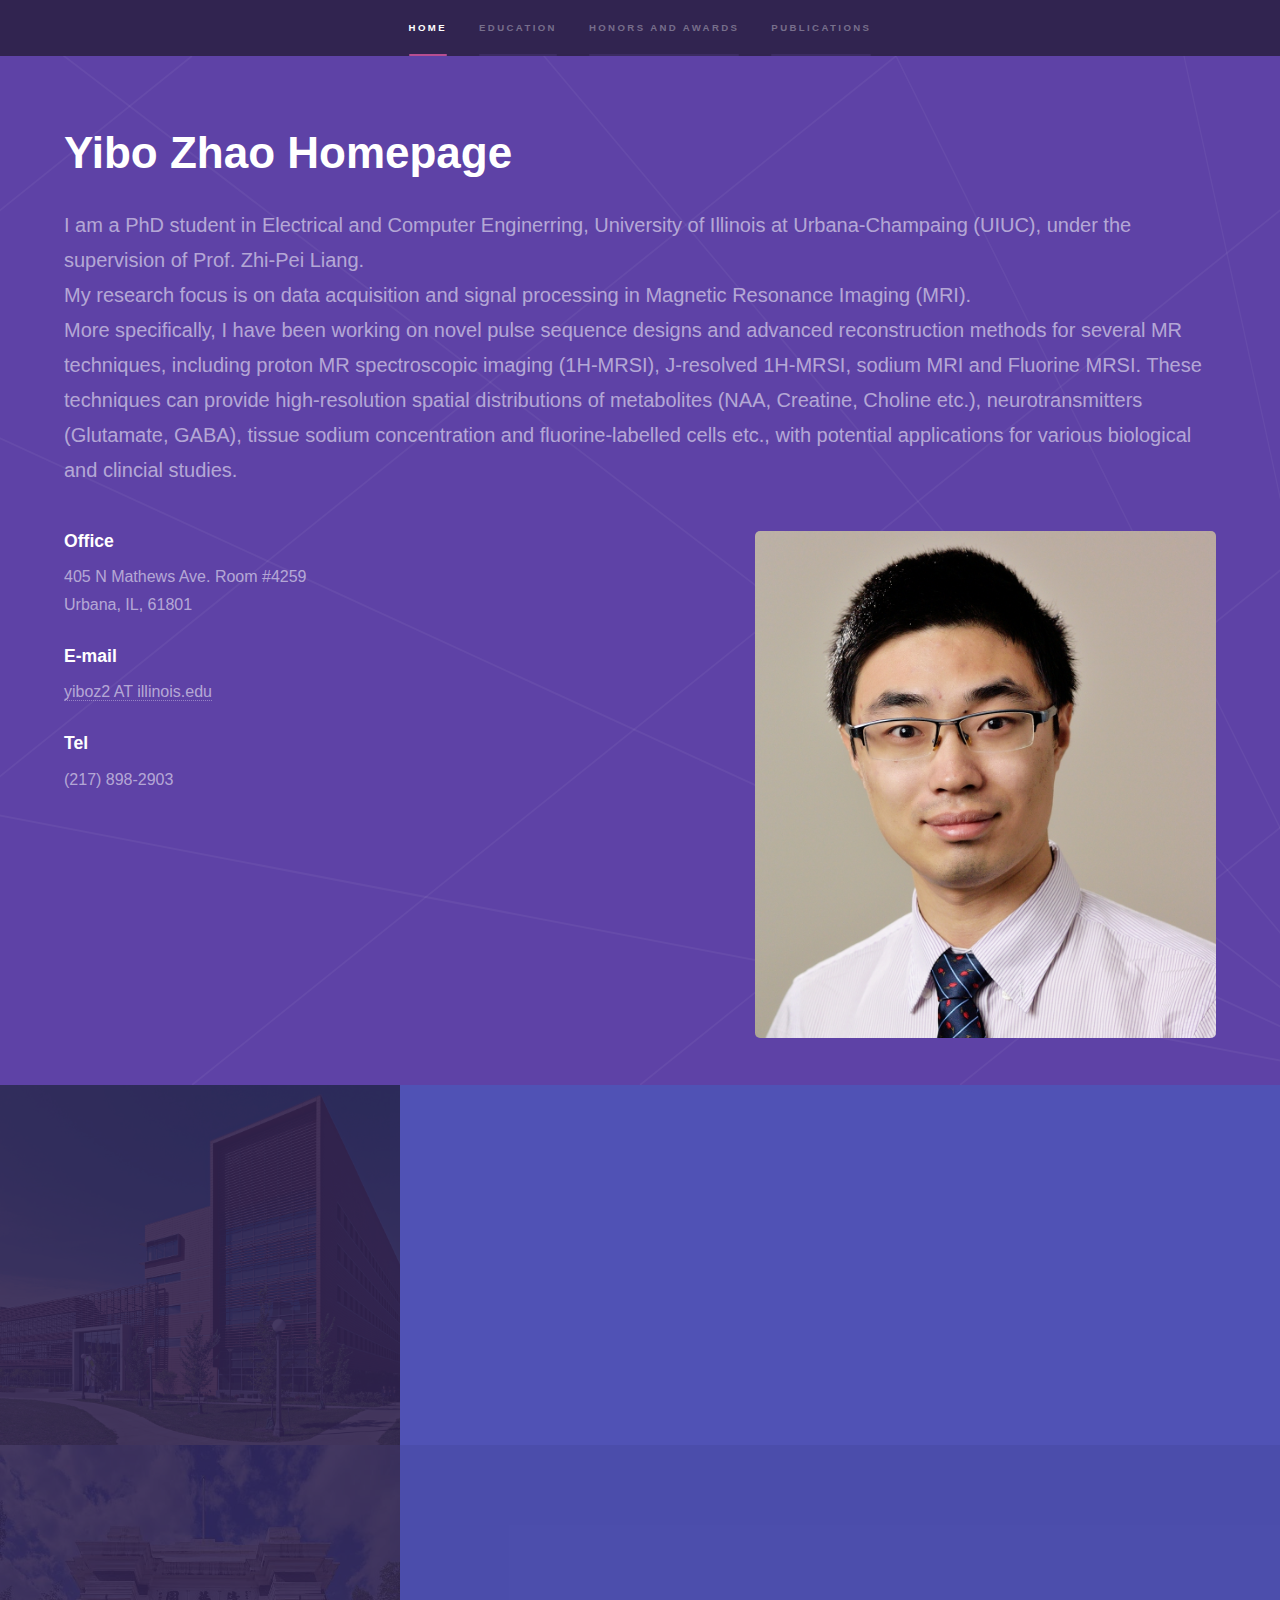
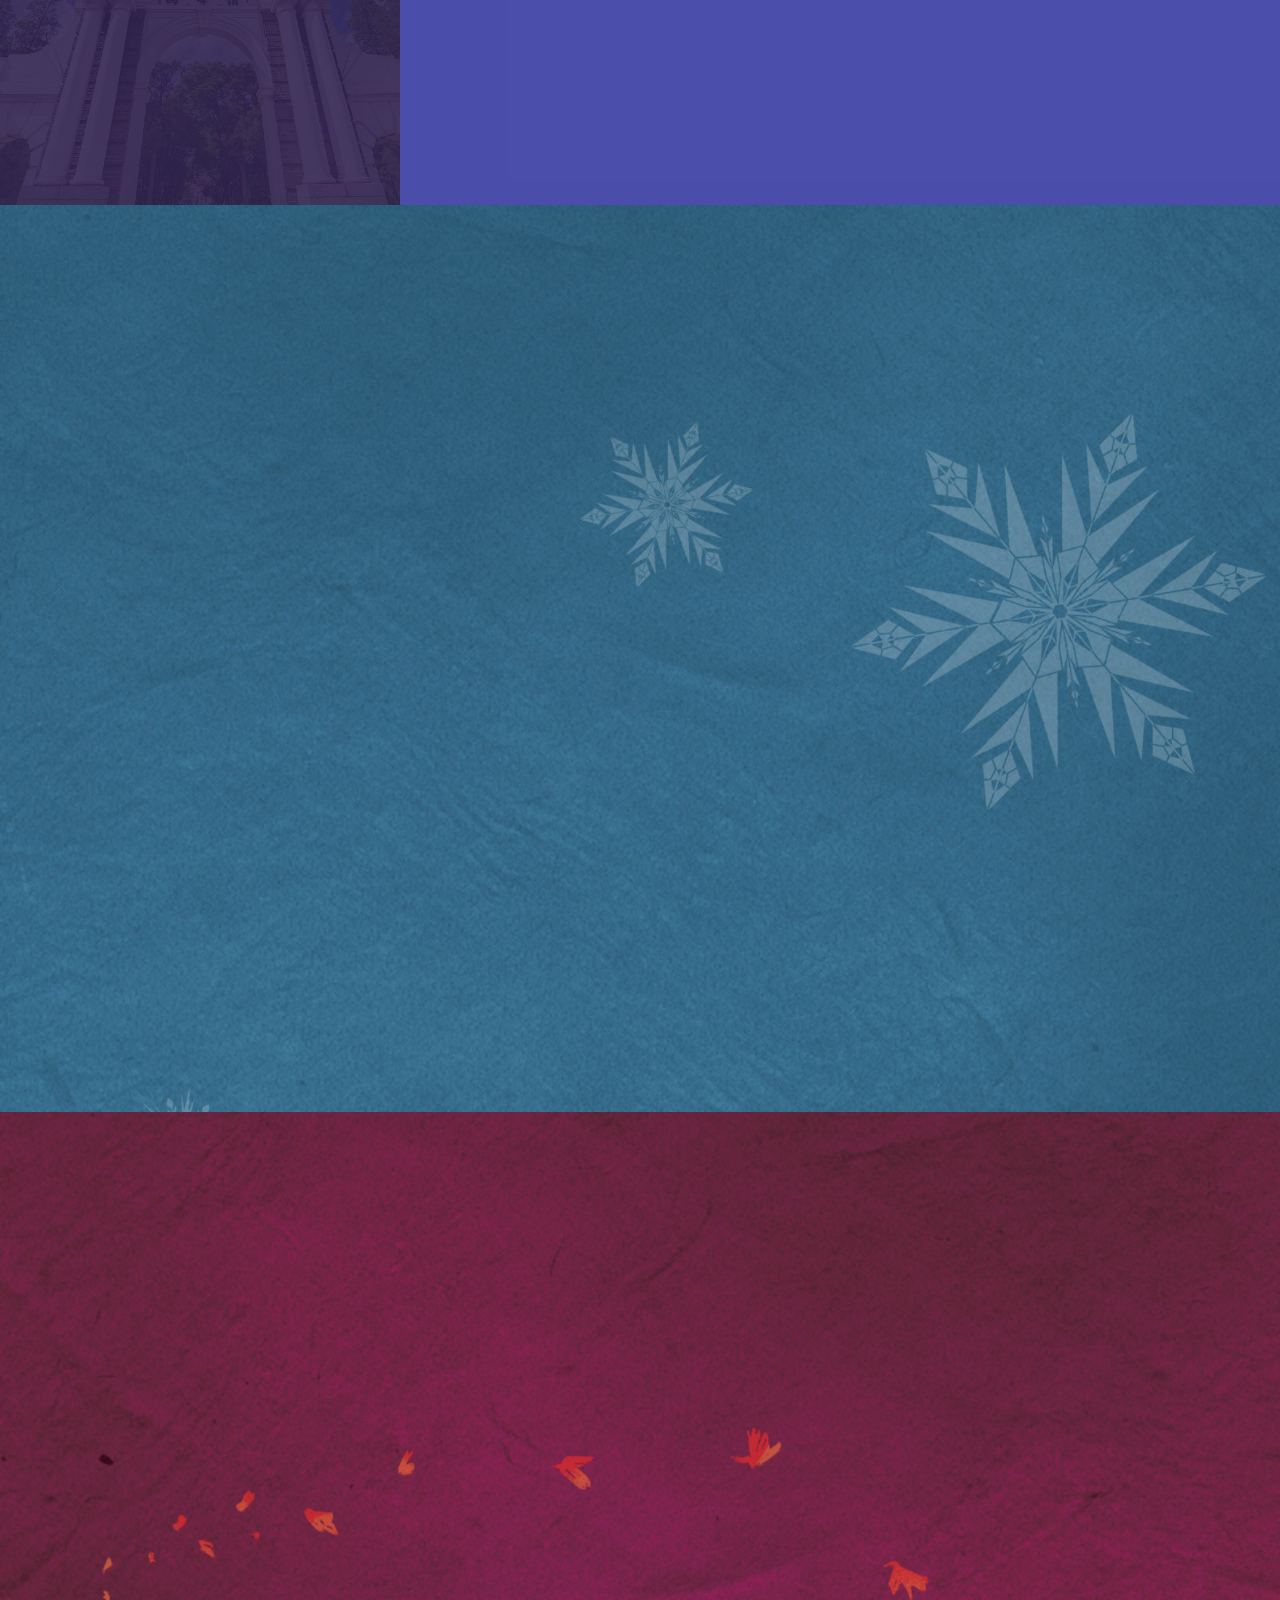
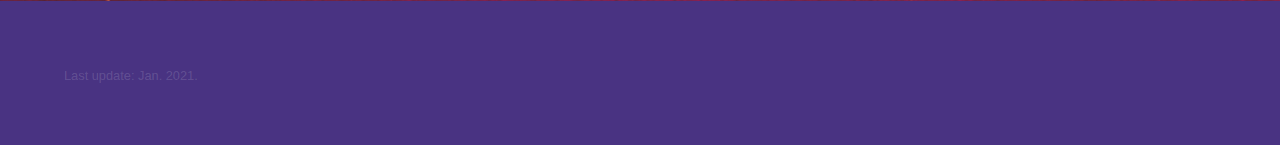
==== index.html @ 2a74f5fc "updates" ====
<!DOCTYPE HTML>
<!--
	Hyperspace by HTML5 UP
	html5up.net | @ajlkn
	Free for personal and commercial use under the CCA 3.0 license (html5up.net/license)
-->
<html>
	<head>
		<title>Yibo Zhao - UIUC</title>
		<meta charset="utf-8" />
		<meta name="viewport" content="width=device-width, initial-scale=1, user-scalable=no" />
		<link rel="stylesheet" href="assets/css/main.css" />
		<noscript><link rel="stylesheet" href="assets/css/noscript.css" /></noscript>
	</head>
	<body class="is-preload">

		<!-- Sidebar -->
			<section id="sidebar">
				<div class="inner">
					<nav>
						<ul>
							<li><a href="#intro">Home</a></li>
							<li><a href="#one">Education</a></li>
							<li><a href="#two">Honors and Awards</a></li>
							<li><a href="#three">Publications</a></li>
						</ul>
					</nav>
				</div>
			</section>

		<!-- Wrapper -->
			<div id="wrapper">

				<!-- Intro -->
					<section id="intro" class="wrapper style1 fullscreen fade-up">
						<div class="inner">
							<!--<span style="margin-top:0cm;" class="image right"><img src="images/UIUC_logo.png" alt="" style="width:200px;"/></span> -->
							<h1>Yibo Zhao Homepage</h1>
							<p>
								I am a PhD student in Electrical and Computer Enginerring, University of Illinois at Urbana-Champaing (UIUC), under the supervision of Prof. Zhi-Pei Liang.<br />
								
								My research focus is on data acquisition and signal processing in Magnetic Resonance Imaging (MRI).<br />
								More specifically, I have been working on novel pulse sequence designs and advanced reconstruction methods for several MR techniques, including proton MR spectroscopic imaging (1H-MRSI), J-resolved 1H-MRSI, sodium MRI and Fluorine MRSI. These techniques can provide high-resolution spatial distributions of metabolites (NAA, Creatine, Choline etc.), neurotransmitters (Glutamate, GABA), tissue sodium concentration and fluorine-labelled cells etc., with potential applications for various biological and clincial studies.<br />
								<span style="margin-top:1cm;" class="image right"><img src="images/YiboZhao1-new.jpg" alt=""/></span>
							</p>

							<ul class="contact">
								<li>
									<h3>Office</h3>
									<span>405 N Mathews Ave. Room #4259<br />
									Urbana, IL, 61801</span>
								</li>
								<li>
									<h3>E-mail</h3>
									<a href="mailto:yiboz2@illinois.edu">yiboz2 AT illinois.edu</a>
								</li>
								<li>
									<h3>Tel</h3>
									<span>(217) 898-2903</span>
								</li>
								<!-- 
								<li>
									<h3>Social</h3>
									<ul class="icons">
										<li><a href="#" class="icon brands fa-weixin"><span class="label">Wechat</span></a></li>
										<li><a href="#" class="icon brands fa-weibo"><span class="label">Weibo</span></a></li>
										<li><a href="#" class="icon brands fa-qq"><span class="label">QQ</span></a></li>
									</ul>
								</li>
								-->
							</ul>
							<!-- 
							<ul class="actions">
								<li><a href="#one" class="button scrolly">Learn more</a></li>
							</ul>
							-->
						</div>
					</section>

				<!-- One -->
					<section id="one" class="wrapper style2 spotlights">
						<section>
							<a href="graduate.html" class="image"><img src="images/UIUC-ECE.jpg" alt="" data-position="center center" /></a>
							<div class="content">
								<div class="inner">
									<h2>Graduate Study</h2>
									<p>Ph.D. Electrical and Computer Engineering, University of Illinois at Urbana-Champaign, 2017 - Present.</p>
									<ul class="actions">
										<li><a href="graduate.html" class="button">Learn more</a></li>
									</ul>
								</div>
							</div>
						</section>
						<section>
							<a href="undergraduate.html" class="image"><img src="images/Tsinghua.jpg" alt="" data-position="top center" /></a>
							<div class="content">
								<div class="inner">
									<h2>Undergraduate Study</h2>
									<p>B.S., Engineering Physics, Tsinghua University, 2013 - 2017.</p>
									<ul class="actions">
										<li><a href="undergraduate.html" class="button">Learn more</a></li>
									</ul>
								</div>
							</div>
						</section>
						<!-- 
						<section>
							<a href="#" class="image"><img src="images/pic03.jpg" alt="" data-position="25% 25%" /></a>
							<div class="content">
								<div class="inner">
									<h2>Place holder</h2>
									<p>Place holder.</p>
									<ul class="actions">
										<li><a href="graduate.html" class="button">Learn more</a></li>
									</ul>
								</div>
							</div>
						</section>
						-->
					</section>

				<!-- Two -->
					<section id="two" class="wrapper style3 fade-up">
						<div class="inner">
							<h2>Honors and Awards</h2>
							<div class="features">
								<section>
									<span class="icon solid major fa-award"></span>
									<h3>Magna Cum Laude Paper Award, International Society for Magnetic Resonance in Medicine, 2020</h3>
									<p>Awarded to International Society for Magnetic Resonance in Medicine trainee members whose abstract scored in the top 15%.</p>
								</section>
								<section>
									<span class="icon solid major fa-award"></span>
									<h3>Outstanding Student Award, Tsinghua University, 2017</h3>
									<p>Awarded to the student in the top 2%.</p>
								</section>
								<section>
									<span class="icon solid major fa-award"></span>
									<h3>China National Scholarship, China, 2015 and 2016</h3>
									<p>Highest level of scholarship set by the government of China.</p>
								</section>
								<section>
									<span class="icon solid major fa-award"></span>
									<h3>Award for Excellence in Science and Technology, Tsinghua University, 2015 and 2016</h3>
									<p>Awarded to students with scientific potential.</p>
								</section>
								<section>
									<span class="icon solid major fa-award"></span>
									<h3>Fellowship of <a href="http://www.tuef.tsinghua.edu.cn/column/sp1">Spark Talents Program</a>, Tsinghua University, 2015</h3>
									<p>Awarded to the top 50 Tsinghua students, dedicated to scientific and technological innovation.</p>
								</section>
								<section>
									<span class="icon solid major fa-award"></span>
									<h3>Nuclear Power Scholarship, Tsinghua University, 2014</h3>
									<p>Highest honor for students in the Department of Engineering Physics.</p>
								</section>
							</div>
							<!-- 
							<ul class="actions">
								<li><a href="graduate.html" class="button">Learn more</a></li>
							</ul>
							-->
						</div>
					</section>

				<!-- Three -->
					<section id="three" class="wrapper style1 fade-up">
						<div class="inner">
							<h2>Publications</h2>
							<ul class="actions">
								<li><a href="journal_papers.html" class="button">Journal Papers</a></li>
							</ul>
							<ul class="actions">
								<li><a href="conference_papers.html" class="button">Conference Papers</a></li>
							</ul>
							<ul style="margin-top:3cm;" class="contact">
								<li>
									<h3>Social</h3>
									<ul class="icons">
										<li><a target="_blank" href="images/wechat_QRcode.jpg" class="icon brands fa-weixin"><span class="label">Wechat</span></a></li>
										<li><a target="_blank" href="images/weibo_QRcode.jpg" class="icon brands fa-weibo"><span class="label">Weibo</span></a></li>
										<li><a target="_blank" href="images/qq_QRcode.jpg" class="icon brands fa-qq"><span class="label">QQ</span></a></li>
									</ul>
								</li>
							</ul>
						</div>
					</section>


		<!-- Footer -->
			<footer id="footer" class="wrapper style1-alt">
				<div class="inner">
					<ul class="menu">
						<li>Last update: Jan. 2021.</li>
					</ul>
				</div>
			</footer>

		<!-- Scripts -->
			<script src="assets/js/jquery.min.js"></script>
			<script src="assets/js/jquery.scrollex.min.js"></script>
			<script src="assets/js/jquery.scrolly.min.js"></script>
			<script src="assets/js/browser.min.js"></script>
			<script src="assets/js/breakpoints.min.js"></script>
			<script src="assets/js/util.js"></script>
			<script src="assets/js/main.js"></script>

	</body>
</html>
---- assets/css/main.css ----
@import url(fontawesome-all.min.css);

/*
	Hyperspace by HTML5 UP
	html5up.net | @ajlkn
	Free for personal and commercial use under the CCA 3.0 license (html5up.net/license)
*/

html, body, div, span, applet, object,
iframe, h1, h2, h3, h4, h5, h6, p, blockquote,
pre, a, abbr, acronym, address, big, cite,
code, del, dfn, em, img, ins, kbd, q, s, samp,
small, strike, strong, sub, sup, tt, var, b,
u, i, center, dl, dt, dd, ol, ul, li, fieldset,
form, label, legend, table, caption, tbody,
tfoot, thead, tr, th, td, article, aside,
canvas, details, embed, figure, figcaption,
footer, header, hgroup, menu, nav, output, ruby,
section, summary, time, mark, audio, video {
	margin: 0;
	padding: 0;
	border: 0;
	font-size: 100%;
	font: inherit;
	vertical-align: baseline;}

article, aside, details, figcaption, figure,
footer, header, hgroup, menu, nav, section {
	display: block;}

body {
	line-height: 1;
}

ol, ul {
	list-style: none;
}

blockquote, q {
	quotes: none;
}

	blockquote:before, blockquote:after, q:before, q:after {
		content: '';
		content: none;
	}

table {
	border-collapse: collapse;
	border-spacing: 0;
}

body {
	-webkit-text-size-adjust: none;
}

mark {
	background-color: transparent;
	color: inherit;
}

input::-moz-focus-inner {
	border: 0;
	padding: 0;
}

input, select, textarea {
	-moz-appearance: none;
	-webkit-appearance: none;
	-ms-appearance: none;
	appearance: none;
}

/* Basic */

	@-ms-viewport {
		width: device-width;
	}

	body {
		-ms-overflow-style: scrollbar;
	}

	@media screen and (max-width: 480px) {

		html, body {
			min-width: 320px;
		}

	}

	html {
		box-sizing: border-box;
	}

	*, *:before, *:after {
		box-sizing: inherit;
	}

	body {
		background: #312450;
	}

		body.is-preload *, body.is-preload *:before, body.is-preload *:after {
			-moz-animation: none !important;
			-webkit-animation: none !important;
			-ms-animation: none !important;
			animation: none !important;
			-moz-transition: none !important;
			-webkit-transition: none !important;
			-ms-transition: none !important;
			transition: none !important;
		}

/* Type */

	body, input, select, textarea {
		color: rgba(255, 255, 255, 0.55);
		font-family: Arial, Helvetica, sans-serif;
		font-size: 16.5pt;
		font-weight: normal;
		line-height: 1.75;
	}

		@media screen and (max-width: 1680px) {

			body, input, select, textarea {
				font-size: 13pt;
			}

		}

		@media screen and (max-width: 1280px) {

			body, input, select, textarea {
				font-size: 12pt;
			}

		}

		@media screen and (max-width: 360px) {

			body, input, select, textarea {
				font-size: 11pt;
			}

		}

	a {
		-moz-transition: color 0.2s ease, border-bottom-color 0.2s ease;
		-webkit-transition: color 0.2s ease, border-bottom-color 0.2s ease;
		-ms-transition: color 0.2s ease, border-bottom-color 0.2s ease;
		transition: color 0.2s ease, border-bottom-color 0.2s ease;
		border-bottom: dotted 1px rgba(255, 255, 255, 0.35);
		color: inherit;
		text-decoration: none;
	}

		a:hover {
			border-bottom-color: transparent;
			color: #ffffff;
		}

	strong, b {
		color: #ffffff;
		font-weight: bold;
	}

	em, i {
		font-style: italic;
	}

	p {
		margin: 0 0 2em 0;
	}

	h1, h2, h3, h4, h5, h6 {
		color: #ffffff;
		font-weight: bold;
		line-height: 1.5;
		margin: 0 0 0.5em 0;
	}

		h1 a, h2 a, h3 a, h4 a, h5 a, h6 a {
			color: inherit;
			text-decoration: none;
		}

	h1 {
		font-size: 2.75em;
	}

		h1.major {
			margin: 0 0 1.3em 0;
			position: relative;
			padding-bottom: 0.35em;
		}

			h1.major:after {
				background-image: -moz-linear-gradient(to right, #5e42a6, #b74e91);
				background-image: -webkit-linear-gradient(to right, #5e42a6, #b74e91);
				background-image: -ms-linear-gradient(to right, #5e42a6, #b74e91);
				background-image: linear-gradient(to right, #5e42a6, #b74e91);
				-moz-transition: max-width 0.2s ease;
				-webkit-transition: max-width 0.2s ease;
				-ms-transition: max-width 0.2s ease;
				transition: max-width 0.2s ease;
				border-radius: 0.2em;
				bottom: 0;
				content: '';
				height: 0.05em;
				position: absolute;
				right: 0;
				width: 100%;
			}

	h2 {
		font-size: 1.75em;
	}

	h3 {
		font-size: 1.1em;
	}

	h4 {
		font-size: 1em;
	}

	h5 {
		font-size: 0.8em;
	}

	h6 {
		font-size: 0.6em;
	}

	@media screen and (max-width: 736px) {

		h1 {
			font-size: 2em;
		}

		h2 {
			font-size: 1.25em;
		}

		h3 {
			font-size: 1em;
		}

		h4 {
			font-size: 0.8em;
		}

		h5 {
			font-size: 0.6em;
		}

		h6 {
			font-size: 0.6em;
		}

	}

	sub {
		font-size: 0.8em;
		position: relative;
		top: 0.5em;
	}

	sup {
		font-size: 0.8em;
		position: relative;
		top: -0.5em;
	}

	blockquote {
		border-left: solid 4px rgba(255, 255, 255, 0.15);
		font-style: italic;
		margin: 0 0 2em 0;
		padding: 0.5em 0 0.5em 2em;
	}

	code {
		background: rgba(255, 255, 255, 0.05);
		border-radius: 0.25em;
		border: solid 1px rgba(255, 255, 255, 0.15);
		font-family: "Courier New", monospace;
		font-size: 0.9em;
		margin: 0 0.25em;
		padding: 0.25em 0.65em;
	}

	pre {
		-webkit-overflow-scrolling: touch;
		font-family: "Courier New", monospace;
		font-size: 0.9em;
		margin: 0 0 2em 0;
	}

		pre code {
			display: block;
			line-height: 1.75em;
			padding: 1em 1.5em;
			overflow-x: auto;
		}

	hr {
		border: 0;
		border-bottom: solid 1px rgba(255, 255, 255, 0.15);
		margin: 2em 0;
	}

		hr.major {
			margin: 3em 0;
		}

	.align-left {
		text-align: left;
	}

	.align-center {
		text-align: center;
	}

	.align-right {
		text-align: right;
	}

/* Row */

	.row {
		display: flex;
		flex-wrap: wrap;
		box-sizing: border-box;
		align-items: stretch;
	}

		.row > * {
			box-sizing: border-box;
		}

		.row.gtr-uniform > * > :last-child {
			margin-bottom: 0;
		}

		.row.aln-left {
			justify-content: flex-start;
		}

		.row.aln-center {
			justify-content: center;
		}

		.row.aln-right {
			justify-content: flex-end;
		}

		.row.aln-top {
			align-items: flex-start;
		}

		.row.aln-middle {
			align-items: center;
		}

		.row.aln-bottom {
			align-items: flex-end;
		}

		.row > .imp {
			order: -1;
		}

		.row > .col-1 {
			width: 8.33333%;
		}

		.row > .off-1 {
			margin-left: 8.33333%;
		}

		.row > .col-2 {
			width: 16.66667%;
		}

		.row > .off-2 {
			margin-left: 16.66667%;
		}

		.row > .col-3 {
			width: 25%;
		}

		.row > .off-3 {
			margin-left: 25%;
		}

		.row > .col-4 {
			width: 33.33333%;
		}

		.row > .off-4 {
			margin-left: 33.33333%;
		}

		.row > .col-5 {
			width: 41.66667%;
		}

		.row > .off-5 {
			margin-left: 41.66667%;
		}

		.row > .col-6 {
			width: 50%;
		}

		.row > .off-6 {
			margin-left: 50%;
		}

		.row > .col-7 {
			width: 58.33333%;
		}

		.row > .off-7 {
			margin-left: 58.33333%;
		}

		.row > .col-8 {
			width: 66.66667%;
		}

		.row > .off-8 {
			margin-left: 66.66667%;
		}

		.row > .col-9 {
			width: 75%;
		}

		.row > .off-9 {
			margin-left: 75%;
		}

		.row > .col-10 {
			width: 83.33333%;
		}

		.row > .off-10 {
			margin-left: 83.33333%;
		}

		.row > .col-11 {
			width: 91.66667%;
		}

		.row > .off-11 {
			margin-left: 91.66667%;
		}

		.row > .col-12 {
			width: 100%;
		}

		.row > .off-12 {
			margin-left: 100%;
		}

		.row.gtr-0 {
			margin-top: 0;
			margin-left: 0em;
		}

			.row.gtr-0 > * {
				padding: 0 0 0 0em;
			}

			.row.gtr-0.gtr-uniform {
				margin-top: 0em;
			}

				.row.gtr-0.gtr-uniform > * {
					padding-top: 0em;
				}

		.row.gtr-25 {
			margin-top: 0;
			margin-left: -0.375em;
		}

			.row.gtr-25 > * {
				padding: 0 0 0 0.375em;
			}

			.row.gtr-25.gtr-uniform {
				margin-top: -0.375em;
			}

				.row.gtr-25.gtr-uniform > * {
					padding-top: 0.375em;
				}

		.row.gtr-50 {
			margin-top: 0;
			margin-left: -0.75em;
		}

			.row.gtr-50 > * {
				padding: 0 0 0 0.75em;
			}

			.row.gtr-50.gtr-uniform {
				margin-top: -0.75em;
			}

				.row.gtr-50.gtr-uniform > * {
					padding-top: 0.75em;
				}

		.row {
			margin-top: 0;
			margin-left: -1.5em;
		}

			.row > * {
				padding: 0 0 0 1.5em;
			}

			.row.gtr-uniform {
				margin-top: -1.5em;
			}

				.row.gtr-uniform > * {
					padding-top: 1.5em;
				}

		.row.gtr-150 {
			margin-top: 0;
			margin-left: -2.25em;
		}

			.row.gtr-150 > * {
				padding: 0 0 0 2.25em;
			}

			.row.gtr-150.gtr-uniform {
				margin-top: -2.25em;
			}

				.row.gtr-150.gtr-uniform > * {
					padding-top: 2.25em;
				}

		.row.gtr-200 {
			margin-top: 0;
			margin-left: -3em;
		}

			.row.gtr-200 > * {
				padding: 0 0 0 3em;
			}

			.row.gtr-200.gtr-uniform {
				margin-top: -3em;
			}

				.row.gtr-200.gtr-uniform > * {
					padding-top: 3em;
				}

		@media screen and (max-width: 1680px) {

			.row {
				display: flex;
				flex-wrap: wrap;
				box-sizing: border-box;
				align-items: stretch;
			}

				.row > * {
					box-sizing: border-box;
				}

				.row.gtr-uniform > * > :last-child {
					margin-bottom: 0;
				}

				.row.aln-left {
					justify-content: flex-start;
				}

				.row.aln-center {
					justify-content: center;
				}

				.row.aln-right {
					justify-content: flex-end;
				}

				.row.aln-top {
					align-items: flex-start;
				}

				.row.aln-middle {
					align-items: center;
				}

				.row.aln-bottom {
					align-items: flex-end;
				}

				.row > .imp-xlarge {
					order: -1;
				}

				.row > .col-1-xlarge {
					width: 8.33333%;
				}

				.row > .off-1-xlarge {
					margin-left: 8.33333%;
				}

				.row > .col-2-xlarge {
					width: 16.66667%;
				}

				.row > .off-2-xlarge {
					margin-left: 16.66667%;
				}

				.row > .col-3-xlarge {
					width: 25%;
				}

				.row > .off-3-xlarge {
					margin-left: 25%;
				}

				.row > .col-4-xlarge {
					width: 33.33333%;
				}

				.row > .off-4-xlarge {
					margin-left: 33.33333%;
				}

				.row > .col-5-xlarge {
					width: 41.66667%;
				}

				.row > .off-5-xlarge {
					margin-left: 41.66667%;
				}

				.row > .col-6-xlarge {
					width: 50%;
				}

				.row > .off-6-xlarge {
					margin-left: 50%;
				}

				.row > .col-7-xlarge {
					width: 58.33333%;
				}

				.row > .off-7-xlarge {
					margin-left: 58.33333%;
				}

				.row > .col-8-xlarge {
					width: 66.66667%;
				}

				.row > .off-8-xlarge {
					margin-left: 66.66667%;
				}

				.row > .col-9-xlarge {
					width: 75%;
				}

				.row > .off-9-xlarge {
					margin-left: 75%;
				}

				.row > .col-10-xlarge {
					width: 83.33333%;
				}

				.row > .off-10-xlarge {
					margin-left: 83.33333%;
				}

				.row > .col-11-xlarge {
					width: 91.66667%;
				}

				.row > .off-11-xlarge {
					margin-left: 91.66667%;
				}

				.row > .col-12-xlarge {
					width: 100%;
				}

				.row > .off-12-xlarge {
					margin-left: 100%;
				}

				.row.gtr-0 {
					margin-top: 0;
					margin-left: 0em;
				}

					.row.gtr-0 > * {
						padding: 0 0 0 0em;
					}

					.row.gtr-0.gtr-uniform {
						margin-top: 0em;
					}

						.row.gtr-0.gtr-uniform > * {
							padding-top: 0em;
						}

				.row.gtr-25 {
					margin-top: 0;
					margin-left: -0.375em;
				}

					.row.gtr-25 > * {
						padding: 0 0 0 0.375em;
					}

					.row.gtr-25.gtr-uniform {
						margin-top: -0.375em;
					}

						.row.gtr-25.gtr-uniform > * {
							padding-top: 0.375em;
						}

				.row.gtr-50 {
					margin-top: 0;
					margin-left: -0.75em;
				}

					.row.gtr-50 > * {
						padding: 0 0 0 0.75em;
					}

					.row.gtr-50.gtr-uniform {
						margin-top: -0.75em;
					}

						.row.gtr-50.gtr-uniform > * {
							padding-top: 0.75em;
						}

				.row {
					margin-top: 0;
					margin-left: -1.5em;
				}

					.row > * {
						padding: 0 0 0 1.5em;
					}

					.row.gtr-uniform {
						margin-top: -1.5em;
					}

						.row.gtr-uniform > * {
							padding-top: 1.5em;
						}

				.row.gtr-150 {
					margin-top: 0;
					margin-left: -2.25em;
				}

					.row.gtr-150 > * {
						padding: 0 0 0 2.25em;
					}

					.row.gtr-150.gtr-uniform {
						margin-top: -2.25em;
					}

						.row.gtr-150.gtr-uniform > * {
							padding-top: 2.25em;
						}

				.row.gtr-200 {
					margin-top: 0;
					margin-left: -3em;
				}

					.row.gtr-200 > * {
						padding: 0 0 0 3em;
					}

					.row.gtr-200.gtr-uniform {
						margin-top: -3em;
					}

						.row.gtr-200.gtr-uniform > * {
							padding-top: 3em;
						}

		}

		@media screen and (max-width: 1280px) {

			.row {
				display: flex;
				flex-wrap: wrap;
				box-sizing: border-box;
				align-items: stretch;
			}

				.row > * {
					box-sizing: border-box;
				}

				.row.gtr-uniform > * > :last-child {
					margin-bottom: 0;
				}

				.row.aln-left {
					justify-content: flex-start;
				}

				.row.aln-center {
					justify-content: center;
				}

				.row.aln-right {
					justify-content: flex-end;
				}

				.row.aln-top {
					align-items: flex-start;
				}

				.row.aln-middle {
					align-items: center;
				}

				.row.aln-bottom {
					align-items: flex-end;
				}

				.row > .imp-large {
					order: -1;
				}

				.row > .col-1-large {
					width: 8.33333%;
				}

				.row > .off-1-large {
					margin-left: 8.33333%;
				}

				.row > .col-2-large {
					width: 16.66667%;
				}

				.row > .off-2-large {
					margin-left: 16.66667%;
				}

				.row > .col-3-large {
					width: 25%;
				}

				.row > .off-3-large {
					margin-left: 25%;
				}

				.row > .col-4-large {
					width: 33.33333%;
				}

				.row > .off-4-large {
					margin-left: 33.33333%;
				}

				.row > .col-5-large {
					width: 41.66667%;
				}

				.row > .off-5-large {
					margin-left: 41.66667%;
				}

				.row > .col-6-large {
					width: 50%;
				}

				.row > .off-6-large {
					margin-left: 50%;
				}

				.row > .col-7-large {
					width: 58.33333%;
				}

				.row > .off-7-large {
					margin-left: 58.33333%;
				}

				.row > .col-8-large {
					width: 66.66667%;
				}

				.row > .off-8-large {
					margin-left: 66.66667%;
				}

				.row > .col-9-large {
					width: 75%;
				}

				.row > .off-9-large {
					margin-left: 75%;
				}

				.row > .col-10-large {
					width: 83.33333%;
				}

				.row > .off-10-large {
					margin-left: 83.33333%;
				}

				.row > .col-11-large {
					width: 91.66667%;
				}

				.row > .off-11-large {
					margin-left: 91.66667%;
				}

				.row > .col-12-large {
					width: 100%;
				}

				.row > .off-12-large {
					margin-left: 100%;
				}

				.row.gtr-0 {
					margin-top: 0;
					margin-left: 0em;
				}

					.row.gtr-0 > * {
						padding: 0 0 0 0em;
					}

					.row.gtr-0.gtr-uniform {
						margin-top: 0em;
					}

						.row.gtr-0.gtr-uniform > * {
							padding-top: 0em;
						}

				.row.gtr-25 {
					margin-top: 0;
					margin-left: -0.375em;
				}

					.row.gtr-25 > * {
						padding: 0 0 0 0.375em;
					}

					.row.gtr-25.gtr-uniform {
						margin-top: -0.375em;
					}

						.row.gtr-25.gtr-uniform > * {
							padding-top: 0.375em;
						}

				.row.gtr-50 {
					margin-top: 0;
					margin-left: -0.75em;
				}

					.row.gtr-50 > * {
						padding: 0 0 0 0.75em;
					}

					.row.gtr-50.gtr-uniform {
						margin-top: -0.75em;
					}

						.row.gtr-50.gtr-uniform > * {
							padding-top: 0.75em;
						}

				.row {
					margin-top: 0;
					margin-left: -1.5em;
				}

					.row > * {
						padding: 0 0 0 1.5em;
					}

					.row.gtr-uniform {
						margin-top: -1.5em;
					}

						.row.gtr-uniform > * {
							padding-top: 1.5em;
						}

				.row.gtr-150 {
					margin-top: 0;
					margin-left: -2.25em;
				}

					.row.gtr-150 > * {
						padding: 0 0 0 2.25em;
					}

					.row.gtr-150.gtr-uniform {
						margin-top: -2.25em;
					}

						.row.gtr-150.gtr-uniform > * {
							padding-top: 2.25em;
						}

				.row.gtr-200 {
					margin-top: 0;
					margin-left: -3em;
				}

					.row.gtr-200 > * {
						padding: 0 0 0 3em;
					}

					.row.gtr-200.gtr-uniform {
						margin-top: -3em;
					}

						.row.gtr-200.gtr-uniform > * {
							padding-top: 3em;
						}

		}

		@media screen and (max-width: 980px) {

			.row {
				display: flex;
				flex-wrap: wrap;
				box-sizing: border-box;
				align-items: stretch;
			}

				.row > * {
					box-sizing: border-box;
				}

				.row.gtr-uniform > * > :last-child {
					margin-bottom: 0;
				}

				.row.aln-left {
					justify-content: flex-start;
				}

				.row.aln-center {
					justify-content: center;
				}

				.row.aln-right {
					justify-content: flex-end;
				}

				.row.aln-top {
					align-items: flex-start;
				}

				.row.aln-middle {
					align-items: center;
				}

				.row.aln-bottom {
					align-items: flex-end;
				}

				.row > .imp-medium {
					order: -1;
				}

				.row > .col-1-medium {
					width: 8.33333%;
				}

				.row > .off-1-medium {
					margin-left: 8.33333%;
				}

				.row > .col-2-medium {
					width: 16.66667%;
				}

				.row > .off-2-medium {
					margin-left: 16.66667%;
				}

				.row > .col-3-medium {
					width: 25%;
				}

				.row > .off-3-medium {
					margin-left: 25%;
				}

				.row > .col-4-medium {
					width: 33.33333%;
				}

				.row > .off-4-medium {
					margin-left: 33.33333%;
				}

				.row > .col-5-medium {
					width: 41.66667%;
				}

				.row > .off-5-medium {
					margin-left: 41.66667%;
				}

				.row > .col-6-medium {
					width: 50%;
				}

				.row > .off-6-medium {
					margin-left: 50%;
				}

				.row > .col-7-medium {
					width: 58.33333%;
				}

				.row > .off-7-medium {
					margin-left: 58.33333%;
				}

				.row > .col-8-medium {
					width: 66.66667%;
				}

				.row > .off-8-medium {
					margin-left: 66.66667%;
				}

				.row > .col-9-medium {
					width: 75%;
				}

				.row > .off-9-medium {
					margin-left: 75%;
				}

				.row > .col-10-medium {
					width: 83.33333%;
				}

				.row > .off-10-medium {
					margin-left: 83.33333%;
				}

				.row > .col-11-medium {
					width: 91.66667%;
				}

				.row > .off-11-medium {
					margin-left: 91.66667%;
				}

				.row > .col-12-medium {
					width: 100%;
				}

				.row > .off-12-medium {
					margin-left: 100%;
				}

				.row.gtr-0 {
					margin-top: 0;
					margin-left: 0em;
				}

					.row.gtr-0 > * {
						padding: 0 0 0 0em;
					}

					.row.gtr-0.gtr-uniform {
						margin-top: 0em;
					}

						.row.gtr-0.gtr-uniform > * {
							padding-top: 0em;
						}

				.row.gtr-25 {
					margin-top: 0;
					margin-left: -0.375em;
				}

					.row.gtr-25 > * {
						padding: 0 0 0 0.375em;
					}

					.row.gtr-25.gtr-uniform {
						margin-top: -0.375em;
					}

						.row.gtr-25.gtr-uniform > * {
							padding-top: 0.375em;
						}

				.row.gtr-50 {
					margin-top: 0;
					margin-left: -0.75em;
				}

					.row.gtr-50 > * {
						padding: 0 0 0 0.75em;
					}

					.row.gtr-50.gtr-uniform {
						margin-top: -0.75em;
					}

						.row.gtr-50.gtr-uniform > * {
							padding-top: 0.75em;
						}

				.row {
					margin-top: 0;
					margin-left: -1.5em;
				}

					.row > * {
						padding: 0 0 0 1.5em;
					}

					.row.gtr-uniform {
						margin-top: -1.5em;
					}

						.row.gtr-uniform > * {
							padding-top: 1.5em;
						}

				.row.gtr-150 {
					margin-top: 0;
					margin-left: -2.25em;
				}

					.row.gtr-150 > * {
						padding: 0 0 0 2.25em;
					}

					.row.gtr-150.gtr-uniform {
						margin-top: -2.25em;
					}

						.row.gtr-150.gtr-uniform > * {
							padding-top: 2.25em;
						}

				.row.gtr-200 {
					margin-top: 0;
					margin-left: -3em;
				}

					.row.gtr-200 > * {
						padding: 0 0 0 3em;
					}

					.row.gtr-200.gtr-uniform {
						margin-top: -3em;
					}

						.row.gtr-200.gtr-uniform > * {
							padding-top: 3em;
						}

		}

		@media screen and (max-width: 736px) {

			.row {
				display: flex;
				flex-wrap: wrap;
				box-sizing: border-box;
				align-items: stretch;
			}

				.row > * {
					box-sizing: border-box;
				}

				.row.gtr-uniform > * > :last-child {
					margin-bottom: 0;
				}

				.row.aln-left {
					justify-content: flex-start;
				}

				.row.aln-center {
					justify-content: center;
				}

				.row.aln-right {
					justify-content: flex-end;
				}

				.row.aln-top {
					align-items: flex-start;
				}

				.row.aln-middle {
					align-items: center;
				}

				.row.aln-bottom {
					align-items: flex-end;
				}

				.row > .imp-small {
					order: -1;
				}

				.row > .col-1-small {
					width: 8.33333%;
				}

				.row > .off-1-small {
					margin-left: 8.33333%;
				}

				.row > .col-2-small {
					width: 16.66667%;
				}

				.row > .off-2-small {
					margin-left: 16.66667%;
				}

				.row > .col-3-small {
					width: 25%;
				}

				.row > .off-3-small {
					margin-left: 25%;
				}

				.row > .col-4-small {
					width: 33.33333%;
				}

				.row > .off-4-small {
					margin-left: 33.33333%;
				}

				.row > .col-5-small {
					width: 41.66667%;
				}

				.row > .off-5-small {
					margin-left: 41.66667%;
				}

				.row > .col-6-small {
					width: 50%;
				}

				.row > .off-6-small {
					margin-left: 50%;
				}

				.row > .col-7-small {
					width: 58.33333%;
				}

				.row > .off-7-small {
					margin-left: 58.33333%;
				}

				.row > .col-8-small {
					width: 66.66667%;
				}

				.row > .off-8-small {
					margin-left: 66.66667%;
				}

				.row > .col-9-small {
					width: 75%;
				}

				.row > .off-9-small {
					margin-left: 75%;
				}

				.row > .col-10-small {
					width: 83.33333%;
				}

				.row > .off-10-small {
					margin-left: 83.33333%;
				}

				.row > .col-11-small {
					width: 91.66667%;
				}

				.row > .off-11-small {
					margin-left: 91.66667%;
				}

				.row > .col-12-small {
					width: 100%;
				}

				.row > .off-12-small {
					margin-left: 100%;
				}

				.row.gtr-0 {
					margin-top: 0;
					margin-left: 0em;
				}

					.row.gtr-0 > * {
						padding: 0 0 0 0em;
					}

					.row.gtr-0.gtr-uniform {
						margin-top: 0em;
					}

						.row.gtr-0.gtr-uniform > * {
							padding-top: 0em;
						}

				.row.gtr-25 {
					margin-top: 0;
					margin-left: -0.375em;
				}

					.row.gtr-25 > * {
						padding: 0 0 0 0.375em;
					}

					.row.gtr-25.gtr-uniform {
						margin-top: -0.375em;
					}

						.row.gtr-25.gtr-uniform > * {
							padding-top: 0.375em;
						}

				.row.gtr-50 {
					margin-top: 0;
					margin-left: -0.75em;
				}

					.row.gtr-50 > * {
						padding: 0 0 0 0.75em;
					}

					.row.gtr-50.gtr-uniform {
						margin-top: -0.75em;
					}

						.row.gtr-50.gtr-uniform > * {
							padding-top: 0.75em;
						}

				.row {
					margin-top: 0;
					margin-left: -1.5em;
				}

					.row > * {
						padding: 0 0 0 1.5em;
					}

					.row.gtr-uniform {
						margin-top: -1.5em;
					}

						.row.gtr-uniform > * {
							padding-top: 1.5em;
						}

				.row.gtr-150 {
					margin-top: 0;
					margin-left: -2.25em;
				}

					.row.gtr-150 > * {
						padding: 0 0 0 2.25em;
					}

					.row.gtr-150.gtr-uniform {
						margin-top: -2.25em;
					}

						.row.gtr-150.gtr-uniform > * {
							padding-top: 2.25em;
						}

				.row.gtr-200 {
					margin-top: 0;
					margin-left: -3em;
				}

					.row.gtr-200 > * {
						padding: 0 0 0 3em;
					}

					.row.gtr-200.gtr-uniform {
						margin-top: -3em;
					}

						.row.gtr-200.gtr-uniform > * {
							padding-top: 3em;
						}

		}

		@media screen and (max-width: 480px) {

			.row {
				display: flex;
				flex-wrap: wrap;
				box-sizing: border-box;
				align-items: stretch;
			}

				.row > * {
					box-sizing: border-box;
				}

				.row.gtr-uniform > * > :last-child {
					margin-bottom: 0;
				}

				.row.aln-left {
					justify-content: flex-start;
				}

				.row.aln-center {
					justify-content: center;
				}

				.row.aln-right {
					justify-content: flex-end;
				}

				.row.aln-top {
					align-items: flex-start;
				}

				.row.aln-middle {
					align-items: center;
				}

				.row.aln-bottom {
					align-items: flex-end;
				}

				.row > .imp-xsmall {
					order: -1;
				}

				.row > .col-1-xsmall {
					width: 8.33333%;
				}

				.row > .off-1-xsmall {
					margin-left: 8.33333%;
				}

				.row > .col-2-xsmall {
					width: 16.66667%;
				}

				.row > .off-2-xsmall {
					margin-left: 16.66667%;
				}

				.row > .col-3-xsmall {
					width: 25%;
				}

				.row > .off-3-xsmall {
					margin-left: 25%;
				}

				.row > .col-4-xsmall {
					width: 33.33333%;
				}

				.row > .off-4-xsmall {
					margin-left: 33.33333%;
				}

				.row > .col-5-xsmall {
					width: 41.66667%;
				}

				.row > .off-5-xsmall {
					margin-left: 41.66667%;
				}

				.row > .col-6-xsmall {
					width: 50%;
				}

				.row > .off-6-xsmall {
					margin-left: 50%;
				}

				.row > .col-7-xsmall {
					width: 58.33333%;
				}

				.row > .off-7-xsmall {
					margin-left: 58.33333%;
				}

				.row > .col-8-xsmall {
					width: 66.66667%;
				}

				.row > .off-8-xsmall {
					margin-left: 66.66667%;
				}

				.row > .col-9-xsmall {
					width: 75%;
				}

				.row > .off-9-xsmall {
					margin-left: 75%;
				}

				.row > .col-10-xsmall {
					width: 83.33333%;
				}

				.row > .off-10-xsmall {
					margin-left: 83.33333%;
				}

				.row > .col-11-xsmall {
					width: 91.66667%;
				}

				.row > .off-11-xsmall {
					margin-left: 91.66667%;
				}

				.row > .col-12-xsmall {
					width: 100%;
				}

				.row > .off-12-xsmall {
					margin-left: 100%;
				}

				.row.gtr-0 {
					margin-top: 0;
					margin-left: 0em;
				}

					.row.gtr-0 > * {
						padding: 0 0 0 0em;
					}

					.row.gtr-0.gtr-uniform {
						margin-top: 0em;
					}

						.row.gtr-0.gtr-uniform > * {
							padding-top: 0em;
						}

				.row.gtr-25 {
					margin-top: 0;
					margin-left: -0.375em;
				}

					.row.gtr-25 > * {
						padding: 0 0 0 0.375em;
					}

					.row.gtr-25.gtr-uniform {
						margin-top: -0.375em;
					}

						.row.gtr-25.gtr-uniform > * {
							padding-top: 0.375em;
						}

				.row.gtr-50 {
					margin-top: 0;
					margin-left: -0.75em;
				}

					.row.gtr-50 > * {
						padding: 0 0 0 0.75em;
					}

					.row.gtr-50.gtr-uniform {
						margin-top: -0.75em;
					}

						.row.gtr-50.gtr-uniform > * {
							padding-top: 0.75em;
						}

				.row {
					margin-top: 0;
					margin-left: -1.5em;
				}

					.row > * {
						padding: 0 0 0 1.5em;
					}

					.row.gtr-uniform {
						margin-top: -1.5em;
					}

						.row.gtr-uniform > * {
							padding-top: 1.5em;
						}

				.row.gtr-150 {
					margin-top: 0;
					margin-left: -2.25em;
				}

					.row.gtr-150 > * {
						padding: 0 0 0 2.25em;
					}

					.row.gtr-150.gtr-uniform {
						margin-top: -2.25em;
					}

						.row.gtr-150.gtr-uniform > * {
							padding-top: 2.25em;
						}

				.row.gtr-200 {
					margin-top: 0;
					margin-left: -3em;
				}

					.row.gtr-200 > * {
						padding: 0 0 0 3em;
					}

					.row.gtr-200.gtr-uniform {
						margin-top: -3em;
					}

						.row.gtr-200.gtr-uniform > * {
							padding-top: 3em;
						}

		}

/* Box */

	.box {
		border-radius: 0.25em;
		border: solid 1px rgba(255, 255, 255, 0.15);
		margin-bottom: 2em;
		padding: 1.5em;
	}

		.box > :last-child,
		.box > :last-child > :last-child,
		.box > :last-child > :last-child > :last-child {
			margin-bottom: 0;
		}

		.box.alt {
			border: 0;
			border-radius: 0;
			padding: 0;
		}

/* Button */

	input[type="submit"],
	input[type="reset"],
	input[type="button"],
	button,
	.button {
		-moz-appearance: none;
		-webkit-appearance: none;
		-ms-appearance: none;
		appearance: none;
		-moz-transition: border-color 0.2s ease;
		-webkit-transition: border-color 0.2s ease;
		-ms-transition: border-color 0.2s ease;
		transition: border-color 0.2s ease;
		background-color: transparent;
		border: solid 1px !important;
		border-color: rgba(255, 255, 255, 0.15) !important;
		border-radius: 3em;
		color: #ffffff !important;
		cursor: pointer;
		display: inline-block;
		font-size: 0.6em;
		font-weight: bold;
		height: calc(4.75em + 2px);
		letter-spacing: 0.25em;
		line-height: 4.75em;
		outline: 0;
		padding: 0 3.75em;
		position: relative;
		text-align: center;
		text-decoration: none;
		text-transform: uppercase;
		white-space: nowrap;
	}

		input[type="submit"]:after,
		input[type="reset"]:after,
		input[type="button"]:after,
		button:after,
		.button:after {
			-moz-transform: scale(0.25);
			-webkit-transform: scale(0.25);
			-ms-transform: scale(0.25);
			transform: scale(0.25);
			pointer-events: none;
			-moz-transition: opacity 0.2s ease, -moz-transform 0.2s ease;
			-webkit-transition: opacity 0.2s ease, -webkit-transform 0.2s ease;
			-ms-transition: opacity 0.2s ease, -ms-transform 0.2s ease;
			transition: opacity 0.2s ease, transform 0.2s ease;
			background: #ffffff;
			border-radius: 3em;
			content: '';
			height: 100%;
			left: 0;
			opacity: 0;
			position: absolute;
			top: 0;
			width: 100%;
		}

		input[type="submit"].icon:before,
		input[type="reset"].icon:before,
		input[type="button"].icon:before,
		button.icon:before,
		.button.icon:before {
			margin-right: 0.75em;
		}

		input[type="submit"].fit,
		input[type="reset"].fit,
		input[type="button"].fit,
		button.fit,
		.button.fit {
			width: 100%;
		}

		input[type="submit"].small,
		input[type="reset"].small,
		input[type="button"].small,
		button.small,
		.button.small {
			font-size: 0.4em;
		}

		input[type="submit"].large,
		input[type="reset"].large,
		input[type="button"].large,
		button.large,
		.button.large {
			font-size: 0.8em;
		}

		input[type="submit"].primary,
		input[type="reset"].primary,
		input[type="button"].primary,
		button.primary,
		.button.primary {
			background-color: #ffffff;
			color: #312450 !important;
		}

			input[type="submit"].primary:after,
			input[type="reset"].primary:after,
			input[type="button"].primary:after,
			button.primary:after,
			.button.primary:after {
				display: none;
			}

		input[type="submit"].disabled, input[type="submit"]:disabled,
		input[type="reset"].disabled,
		input[type="reset"]:disabled,
		input[type="button"].disabled,
		input[type="button"]:disabled,
		button.disabled,
		button:disabled,
		.button.disabled,
		.button:disabled {
			cursor: default;
			opacity: 0.5;
			pointer-events: none;
		}

		input[type="submit"]:hover,
		input[type="reset"]:hover,
		input[type="button"]:hover,
		button:hover,
		.button:hover {
			border-color: rgba(255, 255, 255, 0.55) !important;
		}

			input[type="submit"]:hover:after,
			input[type="reset"]:hover:after,
			input[type="button"]:hover:after,
			button:hover:after,
			.button:hover:after {
				opacity: 0.05;
				-moz-transform: scale(1);
				-webkit-transform: scale(1);
				-ms-transform: scale(1);
				transform: scale(1);
			}

			input[type="submit"]:hover:active,
			input[type="reset"]:hover:active,
			input[type="button"]:hover:active,
			button:hover:active,
			.button:hover:active {
				border-color: #ffffff !important;
			}

				input[type="submit"]:hover:active:after,
				input[type="reset"]:hover:active:after,
				input[type="button"]:hover:active:after,
				button:hover:active:after,
				.button:hover:active:after {
					opacity: 0.1;
				}

/* Features */

	.features {
		display: -moz-flex;
		display: -webkit-flex;
		display: -ms-flex;
		display: flex;
		-moz-flex-wrap: wrap;
		-webkit-flex-wrap: wrap;
		-ms-flex-wrap: wrap;
		flex-wrap: wrap;
		border-radius: 0.25em;
		border: solid 1px rgba(255, 255, 255, 0.15);
		background: rgba(255, 255, 255, 0.05);
		margin: 0 0 2em 0;
	}

		.features section {
			padding: 3.5em 3em 1em 7em ;
			width: 50%;
			border-top: solid 1px rgba(255, 255, 255, 0.15);
			position: relative;
		}

			.features section:nth-child(-n + 2) {
				border-top-width: 0;
			}

			.features section:nth-child(2n) {
				border-left: solid 1px rgba(255, 255, 255, 0.15);
			}

			.features section .icon {
				-moz-transition: opacity 0.5s ease, -moz-transform 0.5s ease;
				-webkit-transition: opacity 0.5s ease, -webkit-transform 0.5s ease;
				-ms-transition: opacity 0.5s ease, -ms-transform 0.5s ease;
				transition: opacity 0.5s ease, transform 0.5s ease;
				-moz-transition-delay: 1s;
				-webkit-transition-delay: 1s;
				-ms-transition-delay: 1s;
				transition-delay: 1s;
				-moz-transform: scale(1);
				-webkit-transform: scale(1);
				-ms-transform: scale(1);
				transform: scale(1);
				position: absolute;
				left: 3em;
				top: 3em;
				opacity: 1;
			}

			.features section:nth-child(1) .icon {
				-moz-transition-delay: 0.15s;
				-webkit-transition-delay: 0.15s;
				-ms-transition-delay: 0.15s;
				transition-delay: 0.15s;
			}

			.features section:nth-child(2) .icon {
				-moz-transition-delay: 0.3s;
				-webkit-transition-delay: 0.3s;
				-ms-transition-delay: 0.3s;
				transition-delay: 0.3s;
			}

			.features section:nth-child(3) .icon {
				-moz-transition-delay: 0.45s;
				-webkit-transition-delay: 0.45s;
				-ms-transition-delay: 0.45s;
				transition-delay: 0.45s;
			}

			.features section:nth-child(4) .icon {
				-moz-transition-delay: 0.6s;
				-webkit-transition-delay: 0.6s;
				-ms-transition-delay: 0.6s;
				transition-delay: 0.6s;
			}

			.features section:nth-child(5) .icon {
				-moz-transition-delay: 0.75s;
				-webkit-transition-delay: 0.75s;
				-ms-transition-delay: 0.75s;
				transition-delay: 0.75s;
			}

			.features section:nth-child(6) .icon {
				-moz-transition-delay: 0.9s;
				-webkit-transition-delay: 0.9s;
				-ms-transition-delay: 0.9s;
				transition-delay: 0.9s;
			}

			.features section:nth-child(7) .icon {
				-moz-transition-delay: 1.05s;
				-webkit-transition-delay: 1.05s;
				-ms-transition-delay: 1.05s;
				transition-delay: 1.05s;
			}

			.features section:nth-child(8) .icon {
				-moz-transition-delay: 1.2s;
				-webkit-transition-delay: 1.2s;
				-ms-transition-delay: 1.2s;
				transition-delay: 1.2s;
			}

			.features section:nth-child(9) .icon {
				-moz-transition-delay: 1.35s;
				-webkit-transition-delay: 1.35s;
				-ms-transition-delay: 1.35s;
				transition-delay: 1.35s;
			}

			.features section:nth-child(10) .icon {
				-moz-transition-delay: 1.5s;
				-webkit-transition-delay: 1.5s;
				-ms-transition-delay: 1.5s;
				transition-delay: 1.5s;
			}

			.features section:nth-child(11) .icon {
				-moz-transition-delay: 1.65s;
				-webkit-transition-delay: 1.65s;
				-ms-transition-delay: 1.65s;
				transition-delay: 1.65s;
			}

			.features section:nth-child(12) .icon {
				-moz-transition-delay: 1.8s;
				-webkit-transition-delay: 1.8s;
				-ms-transition-delay: 1.8s;
				transition-delay: 1.8s;
			}

			.features section:nth-child(13) .icon {
				-moz-transition-delay: 1.95s;
				-webkit-transition-delay: 1.95s;
				-ms-transition-delay: 1.95s;
				transition-delay: 1.95s;
			}

			.features section:nth-child(14) .icon {
				-moz-transition-delay: 2.1s;
				-webkit-transition-delay: 2.1s;
				-ms-transition-delay: 2.1s;
				transition-delay: 2.1s;
			}

			.features section:nth-child(15) .icon {
				-moz-transition-delay: 2.25s;
				-webkit-transition-delay: 2.25s;
				-ms-transition-delay: 2.25s;
				transition-delay: 2.25s;
			}

			.features section:nth-child(16) .icon {
				-moz-transition-delay: 2.4s;
				-webkit-transition-delay: 2.4s;
				-ms-transition-delay: 2.4s;
				transition-delay: 2.4s;
			}

			.features section:nth-child(17) .icon {
				-moz-transition-delay: 2.55s;
				-webkit-transition-delay: 2.55s;
				-ms-transition-delay: 2.55s;
				transition-delay: 2.55s;
			}

			.features section:nth-child(18) .icon {
				-moz-transition-delay: 2.7s;
				-webkit-transition-delay: 2.7s;
				-ms-transition-delay: 2.7s;
				transition-delay: 2.7s;
			}

			.features section:nth-child(19) .icon {
				-moz-transition-delay: 2.85s;
				-webkit-transition-delay: 2.85s;
				-ms-transition-delay: 2.85s;
				transition-delay: 2.85s;
			}

			.features section:nth-child(20) .icon {
				-moz-transition-delay: 3s;
				-webkit-transition-delay: 3s;
				-ms-transition-delay: 3s;
				transition-delay: 3s;
			}

		.features.inactive section .icon {
			-moz-transform: scale(0.5);
			-webkit-transform: scale(0.5);
			-ms-transform: scale(0.5);
			transform: scale(0.5);
			opacity: 0;
		}

		@media screen and (max-width: 980px) {

			.features {
				display: block;
			}

				.features section {
					border-top-width: 1px !important;
					border-left-width: 0 !important;
					width: 100%;
				}

					.features section:first-child {
						border-top-width: 0 !important;
					}

		}

		@media screen and (max-width: 736px) {

			.features section {
				padding: 2.5em 1.5em 0.1em 5.5em ;
			}

				.features section .icon {
					left: 1.5em;
					top: 2em;
				}

		}

		@media screen and (max-width: 480px) {

			.features section {
				padding: 2em 1.5em 0.1em 1.5em ;
			}

				.features section .icon {
					left: 0;
					position: relative;
					top: 0;
				}

		}

/* Form */

	form {
		margin: 0 0 2em 0;
	}

		form > :last-child {
			margin-bottom: 0;
		}

		form > .fields {
			display: -moz-flex;
			display: -webkit-flex;
			display: -ms-flex;
			display: flex;
			-moz-flex-wrap: wrap;
			-webkit-flex-wrap: wrap;
			-ms-flex-wrap: wrap;
			flex-wrap: wrap;
			width: calc(100% + 3em);
			margin: -1.5em 0 2em -1.5em;
		}

			form > .fields > .field {
				-moz-flex-grow: 0;
				-webkit-flex-grow: 0;
				-ms-flex-grow: 0;
				flex-grow: 0;
				-moz-flex-shrink: 0;
				-webkit-flex-shrink: 0;
				-ms-flex-shrink: 0;
				flex-shrink: 0;
				padding: 1.5em 0 0 1.5em;
				width: calc(100% - 1.5em);
			}

				form > .fields > .field.half {
					width: calc(50% - 0.75em);
				}

				form > .fields > .field.third {
					width: calc(100%/3 - 0.5em);
				}

				form > .fields > .field.quarter {
					width: calc(25% - 0.375em);
				}

		@media screen and (max-width: 480px) {

			form > .fields {
				width: calc(100% + 3em);
				margin: -1.5em 0 2em -1.5em;
			}

				form > .fields > .field {
					padding: 1.5em 0 0 1.5em;
					width: calc(100% - 1.5em);
				}

					form > .fields > .field.half {
						width: calc(100% - 1.5em);
					}

					form > .fields > .field.third {
						width: calc(100% - 1.5em);
					}

					form > .fields > .field.quarter {
						width: calc(100% - 1.5em);
					}

		}

	label {
		color: #ffffff;
		font-weight: bold;
		line-height: 1.5;
		margin: 0 0 0.7em 0;
		display: block;
		font-size: 1.1em;
	}

	input[type="text"],
	input[type="password"],
	input[type="email"],
	input[type="tel"],
	select,
	textarea {
		-moz-appearance: none;
		-webkit-appearance: none;
		-ms-appearance: none;
		appearance: none;
		background: rgba(255, 255, 255, 0.05);
		border-radius: 0.25em;
		border: none;
		border: solid 1px rgba(255, 255, 255, 0.15);
		color: inherit;
		display: block;
		outline: 0;
		padding: 0 1em;
		text-decoration: none;
		width: 100%;
	}

		input[type="text"]:invalid,
		input[type="password"]:invalid,
		input[type="email"]:invalid,
		input[type="tel"]:invalid,
		select:invalid,
		textarea:invalid {
			box-shadow: none;
		}

		input[type="text"]:focus,
		input[type="password"]:focus,
		input[type="email"]:focus,
		input[type="tel"]:focus,
		select:focus,
		textarea:focus {
			border-color: #ffffff;
			box-shadow: 0 0 0 1px #ffffff;
		}

	select {
		background-image: url("data:image/svg+xml;charset=utf8,%3Csvg xmlns='http://www.w3.org/2000/svg' width='40' height='40' preserveAspectRatio='none' viewBox='0 0 40 40'%3E%3Cpath d='M9.4,12.3l10.4,10.4l10.4-10.4c0.2-0.2,0.5-0.4,0.9-0.4c0.3,0,0.6,0.1,0.9,0.4l3.3,3.3c0.2,0.2,0.4,0.5,0.4,0.9 c0,0.4-0.1,0.6-0.4,0.9L20.7,31.9c-0.2,0.2-0.5,0.4-0.9,0.4c-0.3,0-0.6-0.1-0.9-0.4L4.3,17.3c-0.2-0.2-0.4-0.5-0.4-0.9 c0-0.4,0.1-0.6,0.4-0.9l3.3-3.3c0.2-0.2,0.5-0.4,0.9-0.4S9.1,12.1,9.4,12.3z' fill='rgba(255, 255, 255, 0.15)' /%3E%3C/svg%3E");
		background-size: 1.25rem;
		background-repeat: no-repeat;
		background-position: calc(100% - 1rem) center;
		height: 2.75em;
		padding-right: 2.75em;
		text-overflow: ellipsis;
	}

		select option {
			color: #ffffff;
			background: #312450;
		}

		select:focus::-ms-value {
			background-color: transparent;
		}

		select::-ms-expand {
			display: none;
		}

	input[type="text"],
	input[type="password"],
	input[type="email"],
	select {
		height: 2.75em;
	}

	textarea {
		padding: 0.75em 1em;
	}

		body.is-ie textarea {
			min-height: 10em;
		}

	input[type="checkbox"],
	input[type="radio"] {
		-moz-appearance: none;
		-webkit-appearance: none;
		-ms-appearance: none;
		appearance: none;
		display: block;
		float: left;
		margin-right: -2em;
		opacity: 0;
		width: 1em;
		z-index: -1;
	}

		input[type="checkbox"] + label,
		input[type="radio"] + label {
			text-decoration: none;
			color: rgba(255, 255, 255, 0.55);
			cursor: pointer;
			display: inline-block;
			font-size: 1em;
			font-weight: normal;
			padding-left: 2.4em;
			padding-right: 0.75em;
			position: relative;
		}

			input[type="checkbox"] + label:before,
			input[type="radio"] + label:before {
				-moz-osx-font-smoothing: grayscale;
				-webkit-font-smoothing: antialiased;
				display: inline-block;
				font-style: normal;
				font-variant: normal;
				text-rendering: auto;
				line-height: 1;
				text-transform: none !important;
				font-family: 'Font Awesome 5 Free';
				font-weight: 900;
			}

			input[type="checkbox"] + label:before,
			input[type="radio"] + label:before {
				background: rgba(255, 255, 255, 0.05);
				border-radius: 0.25em;
				border: solid 1px rgba(255, 255, 255, 0.15);
				content: '';
				display: inline-block;
				font-size: 0.8em;
				height: 2.0625em;
				left: 0;
				line-height: 2.0625em;
				position: absolute;
				text-align: center;
				top: 0;
				width: 2.0625em;
			}

		input[type="checkbox"]:checked + label:before,
		input[type="radio"]:checked + label:before {
			background: #ffffff;
			border-color: #ffffff;
			color: #b74e91;
			content: '\f00c';
		}

		input[type="checkbox"]:focus + label:before,
		input[type="radio"]:focus + label:before {
			border-color: #ffffff;
			box-shadow: 0 0 0 1px #ffffff;
		}

	input[type="checkbox"] + label:before {
		border-radius: 0.25em;
	}

	input[type="radio"] + label:before {
		border-radius: 100%;
	}

	::-webkit-input-placeholder {
		color: rgba(255, 255, 255, 0.35) !important;
		opacity: 1.0;
	}

	:-moz-placeholder {
		color: rgba(255, 255, 255, 0.35) !important;
		opacity: 1.0;
	}

	::-moz-placeholder {
		color: rgba(255, 255, 255, 0.35) !important;
		opacity: 1.0;
	}

	:-ms-input-placeholder {
		color: rgba(255, 255, 255, 0.35) !important;
		opacity: 1.0;
	}

/* Icon */

	.icon {
		text-decoration: none;
		border-bottom: none;
		position: relative;
	}

		.icon:before {
			-moz-osx-font-smoothing: grayscale;
			-webkit-font-smoothing: antialiased;
			display: inline-block;
			font-style: normal;
			font-variant: normal;
			text-rendering: auto;
			line-height: 1;
			text-transform: none !important;
			font-family: 'Font Awesome 5 Free';
			font-weight: 400;
		}

		.icon > .label {
			display: none;
		}

		.icon:before {
			line-height: inherit;
		}

		.icon.solid:before {
			font-weight: 900;
		}

		.icon.brands:before {
			font-family: 'Font Awesome 5 Brands';
		}

		.icon.major {
			width: 2.5em;
			height: 2.5em;
			display: block;
			background: #ffffff;
			border-radius: 100%;
			color: #312450;
			text-align: center;
			line-height: 2.5em;
			margin: 0 0 1.3em 0;
		}

			.icon.major:before {
				font-size: 1.25em;
			}

				.wrapper.style1 .icon.major:before {
					color: #5e42a6;
				}

				.wrapper.style1-alt .icon.major:before {
					color: #493382;
				}

				.wrapper.style2 .icon.major:before {
					color: #5052b5;
				}

				.wrapper.style2-alt .icon.major:before {
					color: #3e4094;
				}

				.wrapper.style3 .icon.major:before {
					color: #b74e91;
				}

				.wrapper.style3-alt .icon.major:before {
					color: #953d75;
				}

/* Image */

	.image {
		border-radius: 0.25em;
		border: 0;
		display: inline-block;
		position: relative;
	}

		.image img {
			border-radius: 0.25em;
			display: block;
		}

		.image.left, .image.right {
			max-width: 40%;
		}

			.image.left img, .image.right img {
				width: 100%;
			}

		.image.left {
			float: left;
			margin: 0 1.5em 1em 0;
			top: 0.25em;
		}

		.image.right {
			float: right;
			margin: 0 0 1em 1.5em;
			top: 0.25em;
		}

		.image.fit {
			display: block;
			margin: 0 0 2em 0;
			width: 100%;
		}

			.image.fit img {
				width: 100%;
			}

		.image.main {
			display: block;
			margin: 0 0 3em 0;
			width: 100%;
		}

			.image.main img {
				width: 100%;
			}

/* List */

	ol {
		list-style: decimal;
		margin: 0 0 2em 0;
		padding-left: 1.25em;
	}

		ol li {
			padding-left: 0.25em;
			margin:  1.0em 0;
		}

	ul {
		list-style: disc;
		margin: 0 0 2em 0;
		padding-left: 1em;
	}

		ul li {
			padding-left: 0.5em;
		}

		ul.alt {
			list-style: none;
			padding-left: 0;
		}

			ul.alt li {
				border-top: solid 1px rgba(255, 255, 255, 0.15);
				padding: 0.5em 0;
			}

				ul.alt li:first-child {
					border-top: 0;
					padding-top: 0;
				}

	dl {
		margin: 0 0 2em 0;
	}

		dl dt {
			display: block;
			font-weight: bold;
			margin: 0 0 1em 0;
		}

		dl dd {
			margin-left: 2em;
		}

/* Actions */

	ul.actions {
		display: -moz-flex;
		display: -webkit-flex;
		display: -ms-flex;
		display: flex;
		cursor: default;
		list-style: none;
		margin-left: -1em;
		padding-left: 0;
	}

		ul.actions li {
			padding: 0 0 0 1em;
			vertical-align: middle;
		}

		ul.actions.special {
			-moz-justify-content: center;
			-webkit-justify-content: center;
			-ms-justify-content: center;
			justify-content: center;
			width: 100%;
			margin-left: 0;
		}

			ul.actions.special li:first-child {
				padding-left: 0;
			}

		ul.actions.stacked {
			-moz-flex-direction: column;
			-webkit-flex-direction: column;
			-ms-flex-direction: column;
			flex-direction: column;
			margin-left: 0;
		}

			ul.actions.stacked li {
				padding: 1.3em 0 0 0;
			}

				ul.actions.stacked li:first-child {
					padding-top: 0;
				}

		ul.actions.fit {
			width: calc(100% + 1em);
		}

			ul.actions.fit li {
				-moz-flex-grow: 1;
				-webkit-flex-grow: 1;
				-ms-flex-grow: 1;
				flex-grow: 1;
				-moz-flex-shrink: 1;
				-webkit-flex-shrink: 1;
				-ms-flex-shrink: 1;
				flex-shrink: 1;
				width: 100%;
			}

				ul.actions.fit li > * {
					width: 100%;
				}

			ul.actions.fit.stacked {
				width: 100%;
			}

		@media screen and (max-width: 480px) {

			ul.actions:not(.fixed) {
				-moz-flex-direction: column;
				-webkit-flex-direction: column;
				-ms-flex-direction: column;
				flex-direction: column;
				margin-left: 0;
				width: 100% !important;
			}

				ul.actions:not(.fixed) li {
					-moz-flex-grow: 1;
					-webkit-flex-grow: 1;
					-ms-flex-grow: 1;
					flex-grow: 1;
					-moz-flex-shrink: 1;
					-webkit-flex-shrink: 1;
					-ms-flex-shrink: 1;
					flex-shrink: 1;
					padding: 1em 0 0 0;
					text-align: center;
					width: 100%;
				}

					ul.actions:not(.fixed) li > * {
						width: 100%;
					}

					ul.actions:not(.fixed) li:first-child {
						padding-top: 0;
					}

					ul.actions:not(.fixed) li input[type="submit"],
					ul.actions:not(.fixed) li input[type="reset"],
					ul.actions:not(.fixed) li input[type="button"],
					ul.actions:not(.fixed) li button,
					ul.actions:not(.fixed) li .button {
						width: 100%;
					}

						ul.actions:not(.fixed) li input[type="submit"].icon:before,
						ul.actions:not(.fixed) li input[type="reset"].icon:before,
						ul.actions:not(.fixed) li input[type="button"].icon:before,
						ul.actions:not(.fixed) li button.icon:before,
						ul.actions:not(.fixed) li .button.icon:before {
							margin-left: -0.5rem;
						}

		}

/* Contact */

	ul.contact {
		list-style: none;
		padding: 0;
	}

		ul.contact > li {
			padding: 0;
			margin: 1.5em 0 0 0;
		}

			ul.contact > li:first-child {
				margin-top: 0;
			}

/* Icons */

	ul.icons {
		cursor: default;
		list-style: none;
		padding-left: 0;
	}

		ul.icons li {
			display: inline-block;
			padding: 0 0.75em 0 0;
		}

			ul.icons li:last-child {
				padding-right: 0;
			}

			ul.icons li > a, ul.icons li > span {
				border: 0;
			}

				ul.icons li > a .label, ul.icons li > span .label {
					display: none;
				}

/* Menu */

	ul.menu {
		list-style: none;
		padding: 0;
	}

		ul.menu > li {
			border-left: solid 1px rgba(255, 255, 255, 0.15);
			display: inline-block;
			line-height: 1;
			margin-left: 1.5em;
			padding: 0 0 0 1.5em;
		}

			ul.menu > li:first-child {
				border-left: 0;
				margin: 0;
				padding-left: 0;
			}

		@media screen and (max-width: 480px) {

			ul.menu > li {
				border-left: 0;
				display: block;
				line-height: inherit;
				margin: 0.5em 0 0 0;
				padding-left: 0;
			}

		}

/* Section/Article */

	section.special, article.special {
		text-align: center;
	}

	header p {
		color: rgba(255, 255, 255, 0.35);
		position: relative;
		margin: 0 0 1.5em 0;
	}

	header h2 + p {
		font-size: 1.25em;
		margin-top: -1em;
		line-height: 1.5em;
	}

	header h3 + p {
		font-size: 1.1em;
		margin-top: -0.8em;
		line-height: 1.5em;
	}

	header h4 + p,
	header h5 + p,
	header h6 + p {
		font-size: 0.9em;
		margin-top: -0.6em;
		line-height: 1.5em;
	}

/* Split */

	.split {
		display: -moz-flex;
		display: -webkit-flex;
		display: -ms-flex;
		display: flex;
	}

		.split > * {
			width: calc(50% - 2.5em);
		}

		.split > :nth-child(2n - 1) {
			padding-right: 2.5em;
			border-right: solid 1px rgba(255, 255, 255, 0.15);
		}

		.split > :nth-child(2n) {
			padding-left: 2.5em;
		}

		.split.style1 > :nth-child(2n - 1) {
			width: calc(66.66666% - 2.5em);
		}

		.split.style1 > :nth-child(2n) {
			width: calc(33.33333% - 2.5em);
		}

		@media screen and (max-width: 1680px) {

			.split > * {
				width: calc(50% - 2em);
			}

			.split > :nth-child(2n - 1) {
				padding-right: 2em;
			}

			.split > :nth-child(2n) {
				padding-left: 2em;
			}

			.split.style1 > :nth-child(2n - 1) {
				width: calc(66.66666% - 2em);
			}

			.split.style1 > :nth-child(2n) {
				width: calc(33.33333% - 2em);
			}

		}

		@media screen and (max-width: 980px) {

			.split {
				display: block;
			}

				.split > * {
					border-top: solid 1px rgba(255, 255, 255, 0.15);
					margin: 4em 0 0 0;
					padding: 4em 0 0 0;
					width: 100% !important;
				}

				.split > :nth-child(2n - 1) {
					border-right: 0;
					padding-right: 0;
				}

				.split > :nth-child(2n) {
					padding-left: 0;
				}

				.split > :first-child {
					border-top: 0;
					margin-top: 0;
					padding-top: 0;
				}

		}

		@media screen and (max-width: 736px) {

			.split > * {
				margin: 3em 0 0 0;
				padding: 3em 0 0 0;
			}

		}

/* Spotlights */

	.spotlights > section {
		display: -moz-flex;
		display: -webkit-flex;
		display: -ms-flex;
		display: flex;
		-moz-flex-direction: row;
		-webkit-flex-direction: row;
		-ms-flex-direction: row;
		flex-direction: row;
		min-height: 22.5em;
	}

		body.is-ie .spotlights > section {
			min-height: 0;
		}

		.spotlights > section > .image {
			background-position: center center;
			background-size: cover;
			border-radius: 0;
			display: block;
			position: relative;
			width: 25em;
		}

			.spotlights > section > .image img {
				border-radius: 0;
				display: block;
			}

			.spotlights > section > .image:before {
				-moz-transition: opacity 1s ease;
				-webkit-transition: opacity 1s ease;
				-ms-transition: opacity 1s ease;
				transition: opacity 1s ease;
				background: rgba(49, 36, 80, 0.9);
				content: '';
				display: block;
				height: 100%;
				left: 0;
				opacity: 0;
				position: absolute;
				top: 0;
				width: 100%;
			}

		.spotlights > section > .content {
			padding: 4em 5em 2em 5em ;
			display: -moz-flex;
			display: -webkit-flex;
			display: -ms-flex;
			display: flex;
			-moz-flex-direction: column;
			-webkit-flex-direction: column;
			-ms-flex-direction: column;
			flex-direction: column;
			-moz-justify-content: center;
			-webkit-justify-content: center;
			-ms-justify-content: center;
			justify-content: center;
			width: 50em;
			-ms-flex: 1;
		}

			.spotlights > section > .content > .inner {
				-moz-transform: translateX(0) translateY(0);
				-webkit-transform: translateX(0) translateY(0);
				-ms-transform: translateX(0) translateY(0);
				transform: translateX(0) translateY(0);
				-moz-transition: opacity 1s ease, -moz-transform 1s ease;
				-webkit-transition: opacity 1s ease, -webkit-transform 1s ease;
				-ms-transition: opacity 1s ease, -ms-transform 1s ease;
				transition: opacity 1s ease, transform 1s ease;
				opacity: 1;
			}

		.spotlights > section:nth-child(2) {
			background-color: rgba(0, 0, 0, 0.05);
		}

		.spotlights > section:nth-child(3) {
			background-color: rgba(0, 0, 0, 0.1);
		}

		.spotlights > section.inactive > .image:before,
		body.is-preload .spotlights > section > .image:before {
			opacity: 1;
		}

		.spotlights > section.inactive > .content > .inner,
		body.is-preload .spotlights > section > .content > .inner {
			-moz-transform: translateX(-1em);
			-webkit-transform: translateX(-1em);
			-ms-transform: translateX(-1em);
			transform: translateX(-1em);
			opacity: 0;
		}

		@media screen and (max-width: 1680px) {

			.spotlights > section > .content {
				padding: 4em 4em 2em 4em ;
			}

		}

		@media screen and (max-width: 980px) {

			.spotlights > section {
				display: block;
			}

				.spotlights > section > .image {
					width: 100%;
					height: 50vh;
				}

				.spotlights > section > .content {
					width: 100%;
				}

				.spotlights > section.inactive > .content > .inner,
				body.is-preload .spotlights > section > .content > .inner {
					-moz-transform: translateY(1em);
					-webkit-transform: translateY(1em);
					-ms-transform: translateY(1em);
					transform: translateY(1em);
				}

		}

		@media screen and (max-width: 736px) {

			.spotlights > section > .image {
				height: 50vh;
				min-height: 15em;
			}

			.spotlights > section > .content {
				padding: 3em 2em 1em 2em ;
			}

		}

/* Table */

	.table-wrapper {
		-webkit-overflow-scrolling: touch;
		overflow-x: auto;
	}

	table {
		margin: 0 0 2em 0;
		width: 100%;
	}

		table tbody tr {
			border: solid 1px rgba(255, 255, 255, 0.15);
			border-left: 0;
			border-right: 0;
		}

			table tbody tr:nth-child(2n + 1) {
				background-color: rgba(255, 255, 255, 0.05);
			}

		table td {
			padding: 0.75em 0.75em;
		}

		table th {
			color: #ffffff;
			font-size: 1em;
			font-weight: bold;
			padding: 0 0.75em 0.75em 0.75em;
			text-align: left;
		}

		table thead {
			border-bottom: solid 2px rgba(255, 255, 255, 0.15);
		}

		table tfoot {
			border-top: solid 2px rgba(255, 255, 255, 0.15);
		}

		table.alt {
			border-collapse: separate;
		}

			table.alt tbody tr td {
				border: solid 1px rgba(255, 255, 255, 0.15);
				border-left-width: 0;
				border-top-width: 0;
			}

				table.alt tbody tr td:first-child {
					border-left-width: 1px;
				}

			table.alt tbody tr:first-child td {
				border-top-width: 1px;
			}

			table.alt thead {
				border-bottom: 0;
			}

			table.alt tfoot {
				border-top: 0;
			}

/* Wrapper */

	.wrapper {
		position: relative;
	}

		.wrapper > .inner {
			padding: 5em 5em 3em 5em ;
			max-width: 100%;
			width: 75em;
		}

			@media screen and (max-width: 1680px) {

				.wrapper > .inner {
					padding: 4em 4em 2em 4em ;
				}

			}

			@media screen and (max-width: 1280px) {

				.wrapper > .inner {
					width: 100%;
				}

			}

			@media screen and (max-width: 736px) {

				.wrapper > .inner {
					padding: 3em 2em 1em 2em ;
				}

			}

		.wrapper.alt {
			background-color: #261c3e;
		}

		.wrapper.style1 {
			background-image: url("images/background3.jpg");
			background-color: #5e42a6;
		}

		.wrapper.style1-alt {
			background-color: #493382;
		}

		.wrapper.style2 {
			background-color: #5052b5;
		}

		.wrapper.style2-alt {
			background-color: #3e4094;
		}

		.wrapper.style3 {
			background-image: url("images/background4.jpg");
			/*background-color: #a44dff*/;
		}

		.wrapper.style3-alt {
			background-color: #7d2fa9;
		}

		.wrapper.fullscreen {
			display: -moz-flex;
			display: -webkit-flex;
			display: -ms-flex;
			display: flex;
			-moz-flex-direction: column;
			-webkit-flex-direction: column;
			-ms-flex-direction: column;
			flex-direction: column;
			-moz-justify-content: center;
			-webkit-justify-content: center;
			-ms-justify-content: center;
			justify-content: center;
			min-height: 100vh;
		}

			body.is-ie .wrapper.fullscreen {
				height: 100vh;
			}

			@media screen and (max-width: 1280px) {

				.wrapper.fullscreen {
					min-height: calc(100vh - 2.5em);
				}

					body.is-ie .wrapper.fullscreen {
						height: calc(100vh - 2.5em);
					}

			}

			@media screen and (max-width: 736px) {

				.wrapper.fullscreen {
					padding: 2em 0;
					min-height: 0;
				}

					body.is-ie .wrapper.fullscreen {
						height: auto;
					}

			}

		.wrapper.fade-up > .inner {
			-moz-transform: translateY(0);
			-webkit-transform: translateY(0);
			-ms-transform: translateY(0);
			transform: translateY(0);
			-moz-transition: opacity 1s ease, -moz-transform 1s ease;
			-webkit-transition: opacity 1s ease, -webkit-transform 1s ease;
			-ms-transition: opacity 1s ease, -ms-transform 1s ease;
			transition: opacity 1s ease, transform 1s ease;
			opacity: 1.0;
		}

		.wrapper.fade-up.inactive > .inner,
		body.is-preload .wrapper.fade-up > .inner {
			opacity: 0;
			-moz-transform: translateY(1em);
			-webkit-transform: translateY(1em);
			-ms-transform: translateY(1em);
			transform: translateY(1em);
		}

		.wrapper.fade-down > .inner {
			-moz-transform: translateY(0);
			-webkit-transform: translateY(0);
			-ms-transform: translateY(0);
			transform: translateY(0);
			-moz-transition: opacity 1s ease, -moz-transform 1s ease;
			-webkit-transition: opacity 1s ease, -webkit-transform 1s ease;
			-ms-transition: opacity 1s ease, -ms-transform 1s ease;
			transition: opacity 1s ease, transform 1s ease;
			opacity: 1.0;
		}

		.wrapper.fade-down.inactive > .inner,
		body.is-preload .wrapper.fade-down > .inner {
			opacity: 0;
			-moz-transform: translateY(-1em);
			-webkit-transform: translateY(-1em);
			-ms-transform: translateY(-1em);
			transform: translateY(-1em);
		}

		.wrapper.fade > .inner {
			-moz-transition: opacity 1s ease;
			-webkit-transition: opacity 1s ease;
			-ms-transition: opacity 1s ease;
			transition: opacity 1s ease;
			opacity: 1.0;
		}

		.wrapper.fade.inactive > .inner,
		body.is-preload .wrapper.fade > .inner {
			opacity: 0;
		}

/* Header */

	#header {
		display: -moz-flex;
		display: -webkit-flex;
		display: -ms-flex;
		display: flex;
		/*background-image: url("images/background1.jpg");*/
		background-color: #5e42a6;
		cursor: default;
		padding: 1.75em 2em;
	}

		#header > .title {
			border: 0;
			color: #ffffff;
			display: block;
			font-size: 1.25em;
			font-weight: bold;
		}

		#header > nav {
			-moz-flex: 1;
			-webkit-flex: 1;
			-ms-flex: 1;
			flex: 1;
			text-align: right;
		}

			#header > nav > ul {
				margin: 0;
				padding: 0;
			}

				#header > nav > ul > li {
					display: inline-block;
					margin-left: 1.75em;
					padding: 0;
					vertical-align: middle;
				}

					#header > nav > ul > li:first-child {
						margin-left: 0;
					}

					#header > nav > ul > li a {
						border: 0;
						color: rgba(255, 255, 255, 0.35);
						display: inline-block;
						font-size: 0.6em;
						font-weight: bold;
						letter-spacing: 0.25em;
						text-transform: uppercase;
					}

						#header > nav > ul > li a:hover {
							color: rgba(255, 255, 255, 0.55);
						}

						#header > nav > ul > li a.active {
							color: #ffffff;
						}

		@media screen and (max-width: 736px) {

			#header {
				padding: 1em 2em;
			}

		}

		@media screen and (max-width: 480px) {

			#header {
				display: block;
				padding: 0 2em;
				text-align: left;
			}

				#header .title {
					font-size: 1.25em;
					padding: 1em 0;
				}

				#header > nav {
					border-top: solid 1px rgba(255, 255, 255, 0.15);
					text-align: inherit;
				}

					#header > nav > ul > li {
						margin-left: 1.5em;
					}

						#header > nav > ul > li a {
							height: 6em;
							line-height: 6em;
						}

		}

/* Wrapper (main) */

	#sidebar + #wrapper {
		margin-left: 18em;
	}

		@media screen and (max-width: 1280px) {

			#sidebar + #wrapper {
				margin-left: 0;
				padding-top: 3.5em;
			}

		}

		@media screen and (max-width: 736px) {

			#sidebar + #wrapper {
				padding-top: 0;
			}

		}

	#header + #wrapper > .wrapper > .inner {
		margin: 0 auto;
	}

/* Footer */

	#sidebar + #wrapper + #footer {
		margin-left: 18em;
	}

		@media screen and (max-width: 1280px) {

			#sidebar + #wrapper + #footer {
				margin-left: 0;
			}

		}

	#footer > .inner a {
		border-bottom-color: rgba(255, 255, 255, 0.15);
	}

		#footer > .inner a:hover {
			border-bottom-color: transparent;
		}

	#footer > .inner .menu {
		font-size: 0.8em;
		color: rgba(255, 255, 255, 0.15);
	}

	#header + #wrapper + #footer > .inner {
		margin: 0 auto;
	}

/* Sidebar */

	#sidebar {
		padding: 2.5em 2.5em 0.5em 2.5em ;
		/*background-image: url("images/background1.jpg");*/
		background: #312450;
		cursor: default;
		height: 100vh;
		left: 0;
		overflow-x: hidden;
		overflow-y: auto;
		position: fixed;
		text-align: right;
		top: 0;
		width: 18em;
		z-index: 10000;
	}

		#sidebar > .inner {
			display: -moz-flex;
			display: -webkit-flex;
			display: -ms-flex;
			display: flex;
			-moz-flex-direction: column;
			-webkit-flex-direction: column;
			-ms-flex-direction: column;
			flex-direction: column;
			-moz-justify-content: center;
			-webkit-justify-content: center;
			-ms-justify-content: center;
			justify-content: center;
			-moz-transform: translateY(0);
			-webkit-transform: translateY(0);
			-ms-transform: translateY(0);
			transform: translateY(0);
			-moz-transition: opacity 1s ease;
			-webkit-transition: opacity 1s ease;
			-ms-transition: opacity 1s ease;
			transition: opacity 1s ease;
			min-height: 100%;
			opacity: 1;
			width: 100%;
		}

			body.is-ie #sidebar > .inner {
				height: 100%;
			}

		#sidebar nav > ul {
			list-style: none;
			padding: 0;
		}

			#sidebar nav > ul > li {
				-moz-transform: translateY(0);
				-webkit-transform: translateY(0);
				-ms-transform: translateY(0);
				transform: translateY(0);
				-moz-transition: opacity 0.15s ease, -moz-transform 0.75s ease;
				-webkit-transition: opacity 0.15s ease, -webkit-transform 0.75s ease;
				-ms-transition: opacity 0.15s ease, -ms-transform 0.75s ease;
				transition: opacity 0.15s ease, transform 0.75s ease;
				margin: 1.5em 0 0 0;
				opacity: 1;
				padding: 0;
				position: relative;
			}

				#sidebar nav > ul > li:first-child {
					margin: 0;
				}

				#sidebar nav > ul > li:nth-child(1) {
					-moz-transition-delay: 0.45s;
					-webkit-transition-delay: 0.45s;
					-ms-transition-delay: 0.45s;
					transition-delay: 0.45s;
				}

				#sidebar nav > ul > li:nth-child(2) {
					-moz-transition-delay: 0.65s;
					-webkit-transition-delay: 0.65s;
					-ms-transition-delay: 0.65s;
					transition-delay: 0.65s;
				}

				#sidebar nav > ul > li:nth-child(3) {
					-moz-transition-delay: 0.85s;
					-webkit-transition-delay: 0.85s;
					-ms-transition-delay: 0.85s;
					transition-delay: 0.85s;
				}

				#sidebar nav > ul > li:nth-child(4) {
					-moz-transition-delay: 1.05s;
					-webkit-transition-delay: 1.05s;
					-ms-transition-delay: 1.05s;
					transition-delay: 1.05s;
				}

				#sidebar nav > ul > li:nth-child(5) {
					-moz-transition-delay: 1.25s;
					-webkit-transition-delay: 1.25s;
					-ms-transition-delay: 1.25s;
					transition-delay: 1.25s;
				}

				#sidebar nav > ul > li:nth-child(6) {
					-moz-transition-delay: 1.45s;
					-webkit-transition-delay: 1.45s;
					-ms-transition-delay: 1.45s;
					transition-delay: 1.45s;
				}

				#sidebar nav > ul > li:nth-child(7) {
					-moz-transition-delay: 1.65s;
					-webkit-transition-delay: 1.65s;
					-ms-transition-delay: 1.65s;
					transition-delay: 1.65s;
				}

				#sidebar nav > ul > li:nth-child(8) {
					-moz-transition-delay: 1.85s;
					-webkit-transition-delay: 1.85s;
					-ms-transition-delay: 1.85s;
					transition-delay: 1.85s;
				}

				#sidebar nav > ul > li:nth-child(9) {
					-moz-transition-delay: 2.05s;
					-webkit-transition-delay: 2.05s;
					-ms-transition-delay: 2.05s;
					transition-delay: 2.05s;
				}

				#sidebar nav > ul > li:nth-child(10) {
					-moz-transition-delay: 2.25s;
					-webkit-transition-delay: 2.25s;
					-ms-transition-delay: 2.25s;
					transition-delay: 2.25s;
				}

				#sidebar nav > ul > li:nth-child(11) {
					-moz-transition-delay: 2.45s;
					-webkit-transition-delay: 2.45s;
					-ms-transition-delay: 2.45s;
					transition-delay: 2.45s;
				}

				#sidebar nav > ul > li:nth-child(12) {
					-moz-transition-delay: 2.65s;
					-webkit-transition-delay: 2.65s;
					-ms-transition-delay: 2.65s;
					transition-delay: 2.65s;
				}

				#sidebar nav > ul > li:nth-child(13) {
					-moz-transition-delay: 2.85s;
					-webkit-transition-delay: 2.85s;
					-ms-transition-delay: 2.85s;
					transition-delay: 2.85s;
				}

				#sidebar nav > ul > li:nth-child(14) {
					-moz-transition-delay: 3.05s;
					-webkit-transition-delay: 3.05s;
					-ms-transition-delay: 3.05s;
					transition-delay: 3.05s;
				}

				#sidebar nav > ul > li:nth-child(15) {
					-moz-transition-delay: 3.25s;
					-webkit-transition-delay: 3.25s;
					-ms-transition-delay: 3.25s;
					transition-delay: 3.25s;
				}

				#sidebar nav > ul > li:nth-child(16) {
					-moz-transition-delay: 3.45s;
					-webkit-transition-delay: 3.45s;
					-ms-transition-delay: 3.45s;
					transition-delay: 3.45s;
				}

				#sidebar nav > ul > li:nth-child(17) {
					-moz-transition-delay: 3.65s;
					-webkit-transition-delay: 3.65s;
					-ms-transition-delay: 3.65s;
					transition-delay: 3.65s;
				}

				#sidebar nav > ul > li:nth-child(18) {
					-moz-transition-delay: 3.85s;
					-webkit-transition-delay: 3.85s;
					-ms-transition-delay: 3.85s;
					transition-delay: 3.85s;
				}

				#sidebar nav > ul > li:nth-child(19) {
					-moz-transition-delay: 4.05s;
					-webkit-transition-delay: 4.05s;
					-ms-transition-delay: 4.05s;
					transition-delay: 4.05s;
				}

				#sidebar nav > ul > li:nth-child(20) {
					-moz-transition-delay: 4.25s;
					-webkit-transition-delay: 4.25s;
					-ms-transition-delay: 4.25s;
					transition-delay: 4.25s;
				}

		#sidebar nav a {
			-moz-transition: color 0.2s ease;
			-webkit-transition: color 0.2s ease;
			-ms-transition: color 0.2s ease;
			transition: color 0.2s ease;
			border: 0;
			color: rgba(255, 255, 255, 0.35);
			display: block;
			font-size: 0.6em;
			font-weight: bold;
			letter-spacing: 0.25em;
			line-height: 1.75;
			outline: 0;
			padding: 1.35em 0;
			position: relative;
			text-decoration: none;
			text-transform: uppercase;
		}

			#sidebar nav a:before, #sidebar nav a:after {
				border-radius: 0.2em;
				bottom: 0;
				content: '';
				height: 0.2em;
				position: absolute;
				right: 0;
				width: 100%;
			}

			#sidebar nav a:before {
				background: #3c2c62;
			}

			#sidebar nav a:after {
				background-image: -moz-linear-gradient(to right, #5e42a6, #b74e91);
				background-image: -webkit-linear-gradient(to right, #5e42a6, #b74e91);
				background-image: -ms-linear-gradient(to right, #5e42a6, #b74e91);
				background-image: linear-gradient(to right, #5e42a6, #b74e91);
				-moz-transition: max-width 0.2s ease;
				-webkit-transition: max-width 0.2s ease;
				-ms-transition: max-width 0.2s ease;
				transition: max-width 0.2s ease;
				max-width: 0;
			}

			#sidebar nav a:hover {
				color: rgba(255, 255, 255, 0.55);
			}

			#sidebar nav a.active {
				color: #ffffff;
			}

				#sidebar nav a.active:after {
					max-width: 100%;
				}

		body.is-preload #sidebar > .inner {
			opacity: 0;
		}

		body.is-preload #sidebar nav ul li {
			-moz-transform: translateY(2em);
			-webkit-transform: translateY(2em);
			-ms-transform: translateY(2em);
			transform: translateY(2em);
			opacity: 0;
		}

		@media screen and (max-width: 1280px) {

			#sidebar {
				height: 3.5em;
				left: 0;
				line-height: 3.5em;
				overflow: hidden;
				padding: 0;
				text-align: center;
				top: 0;
				width: 100%;
			}

				#sidebar > .inner {
					-moz-flex-direction: row;
					-webkit-flex-direction: row;
					-ms-flex-direction: row;
					flex-direction: row;
					-moz-align-items: -moz-stretch;
					-webkit-align-items: -webkit-stretch;
					-ms-align-items: -ms-stretch;
					align-items: stretch;
					height: inherit;
					line-height: inherit;
				}

				#sidebar nav {
					height: inherit;
					line-height: inherit;
				}

					#sidebar nav ul {
						display: -moz-flex;
						display: -webkit-flex;
						display: -ms-flex;
						display: flex;
						height: inherit;
						line-height: inherit;
						margin: 0;
					}

						#sidebar nav ul li {
							display: block;
							height: inherit;
							line-height: inherit;
							margin: 0 0 0 2em;
							padding: 0;
						}

					#sidebar nav a {
						height: inherit;
						line-height: inherit;
						padding: 0;
					}

						#sidebar nav a:after {
							background-image: none;
							background-color: #b74e91;
						}

		}

		@media screen and (max-width: 736px) {

			#sidebar {
				display: none;
			}

		}

/* Intro */

	#intro {
		background-attachment: fixed;
		background-image: url("images/intro.svg");
		background-position: top right;
		background-repeat: no-repeat;
		background-size: 100% 100%;
	}

		#intro p {
			font-size: 1.25em;
		}

			@media screen and (max-width: 980px) {

				#intro p br {
					display: none;
				}

			}

			@media screen and (max-width: 736px) {

				#intro p {
					font-size: 1em;
				}

			}

		@media screen and (max-width: 1280px) {

			#intro {
				background-attachment: scroll;
			}

		}
---- assets/css/noscript.css ----
/*
	Hyperspace by HTML5 UP
	html5up.net | @ajlkn
	Free for personal and commercial use under the CCA 3.0 license (html5up.net/license)
*/

/* Spotlights */

	.spotlights > section > .image:before {
		opacity: 0 !important;
	}

	.spotlights > section > .content > .inner {
		-moz-transform: none !important;
		-webkit-transform: none !important;
		-ms-transform: none !important;
		transform: none !important;
		opacity: 1 !important;
	}

/* Wrapper */

	.wrapper > .inner {
		opacity: 1 !important;
		-moz-transform: none !important;
		-webkit-transform: none !important;
		-ms-transform: none !important;
		transform: none !important;
	}

/* Sidebar */

	#sidebar > .inner {
		opacity: 1 !important;
	}

	#sidebar nav > ul > li {
		-moz-transform: none !important;
		-webkit-transform: none !important;
		-ms-transform: none !important;
		transform: none !important;
		opacity: 1 !important;
	}
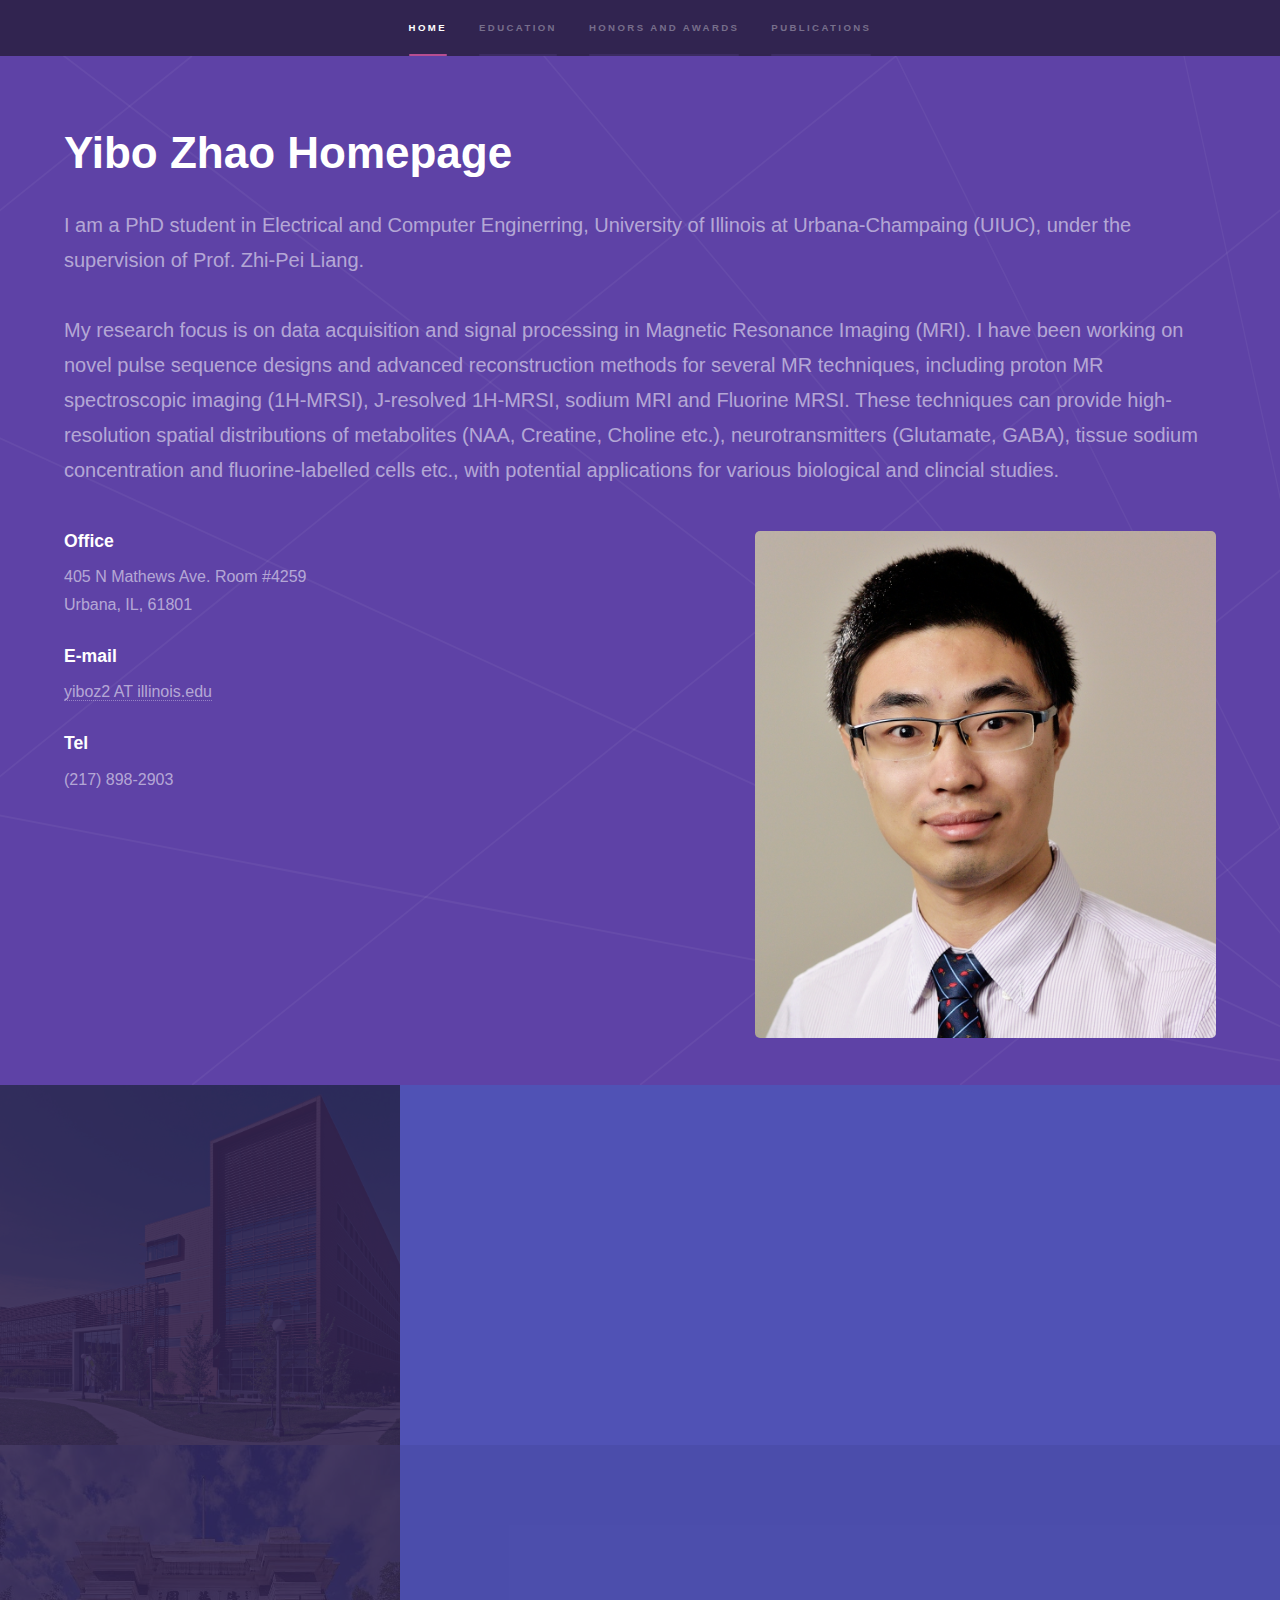
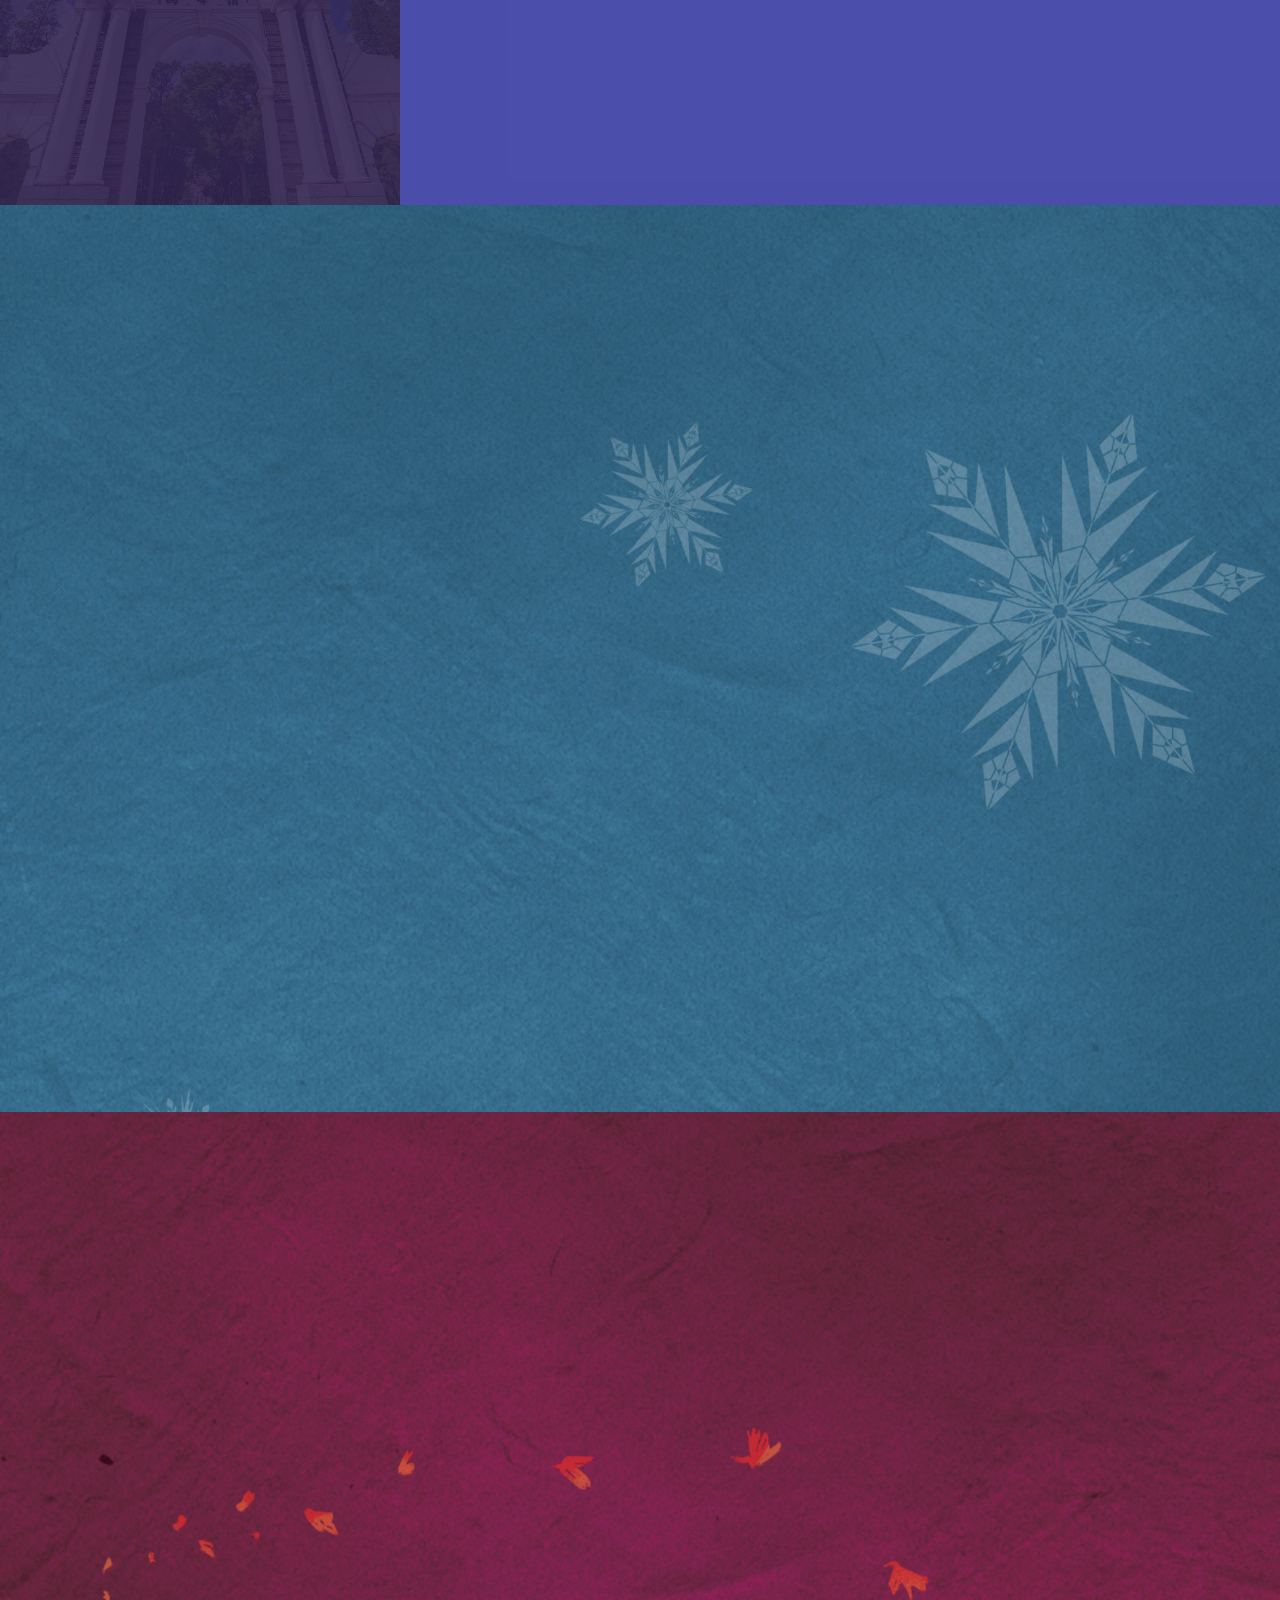
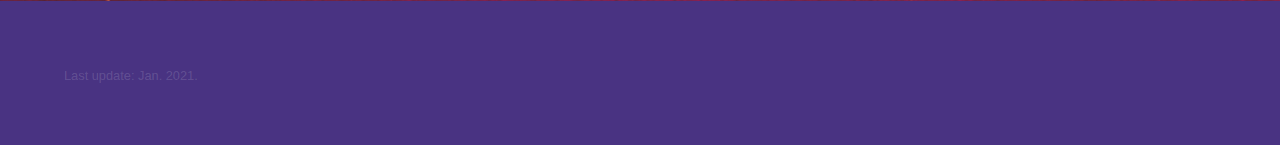
==== commit 8fad7b23: "format change" ====
--- a/index.html
+++ b/index.html
@@ -37,10 +37,10 @@
 							<!--<span style="margin-top:0cm;" class="image right"><img src="images/UIUC_logo.png" alt="" style="width:200px;"/></span> -->
 							<h1>Yibo Zhao Homepage</h1>
 							<p>
-								I am a PhD student in Electrical and Computer Enginerring, University of Illinois at Urbana-Champaing (UIUC), under the supervision of Prof. Zhi-Pei Liang.<br />
+								I am a PhD student in Electrical and Computer Enginerring, University of Illinois at Urbana-Champaing (UIUC), under the supervision of Prof. Zhi-Pei Liang.<br /><br />
+
 								
-								My research focus is on data acquisition and signal processing in Magnetic Resonance Imaging (MRI).<br />
-								More specifically, I have been working on novel pulse sequence designs and advanced reconstruction methods for several MR techniques, including proton MR spectroscopic imaging (1H-MRSI), J-resolved 1H-MRSI, sodium MRI and Fluorine MRSI. These techniques can provide high-resolution spatial distributions of metabolites (NAA, Creatine, Choline etc.), neurotransmitters (Glutamate, GABA), tissue sodium concentration and fluorine-labelled cells etc., with potential applications for various biological and clincial studies.<br />
+								My research focus is on data acquisition and signal processing in Magnetic Resonance Imaging (MRI). I have been working on novel pulse sequence designs and advanced reconstruction methods for several MR techniques, including proton MR spectroscopic imaging (1H-MRSI), J-resolved 1H-MRSI, sodium MRI and Fluorine MRSI. These techniques can provide high-resolution spatial distributions of metabolites (NAA, Creatine, Choline etc.), neurotransmitters (Glutamate, GABA), tissue sodium concentration and fluorine-labelled cells etc., with potential applications for various biological and clincial studies.<br />
 								<span style="margin-top:1cm;" class="image right"><img src="images/YiboZhao1-new.jpg" alt=""/></span>
 							</p>
 
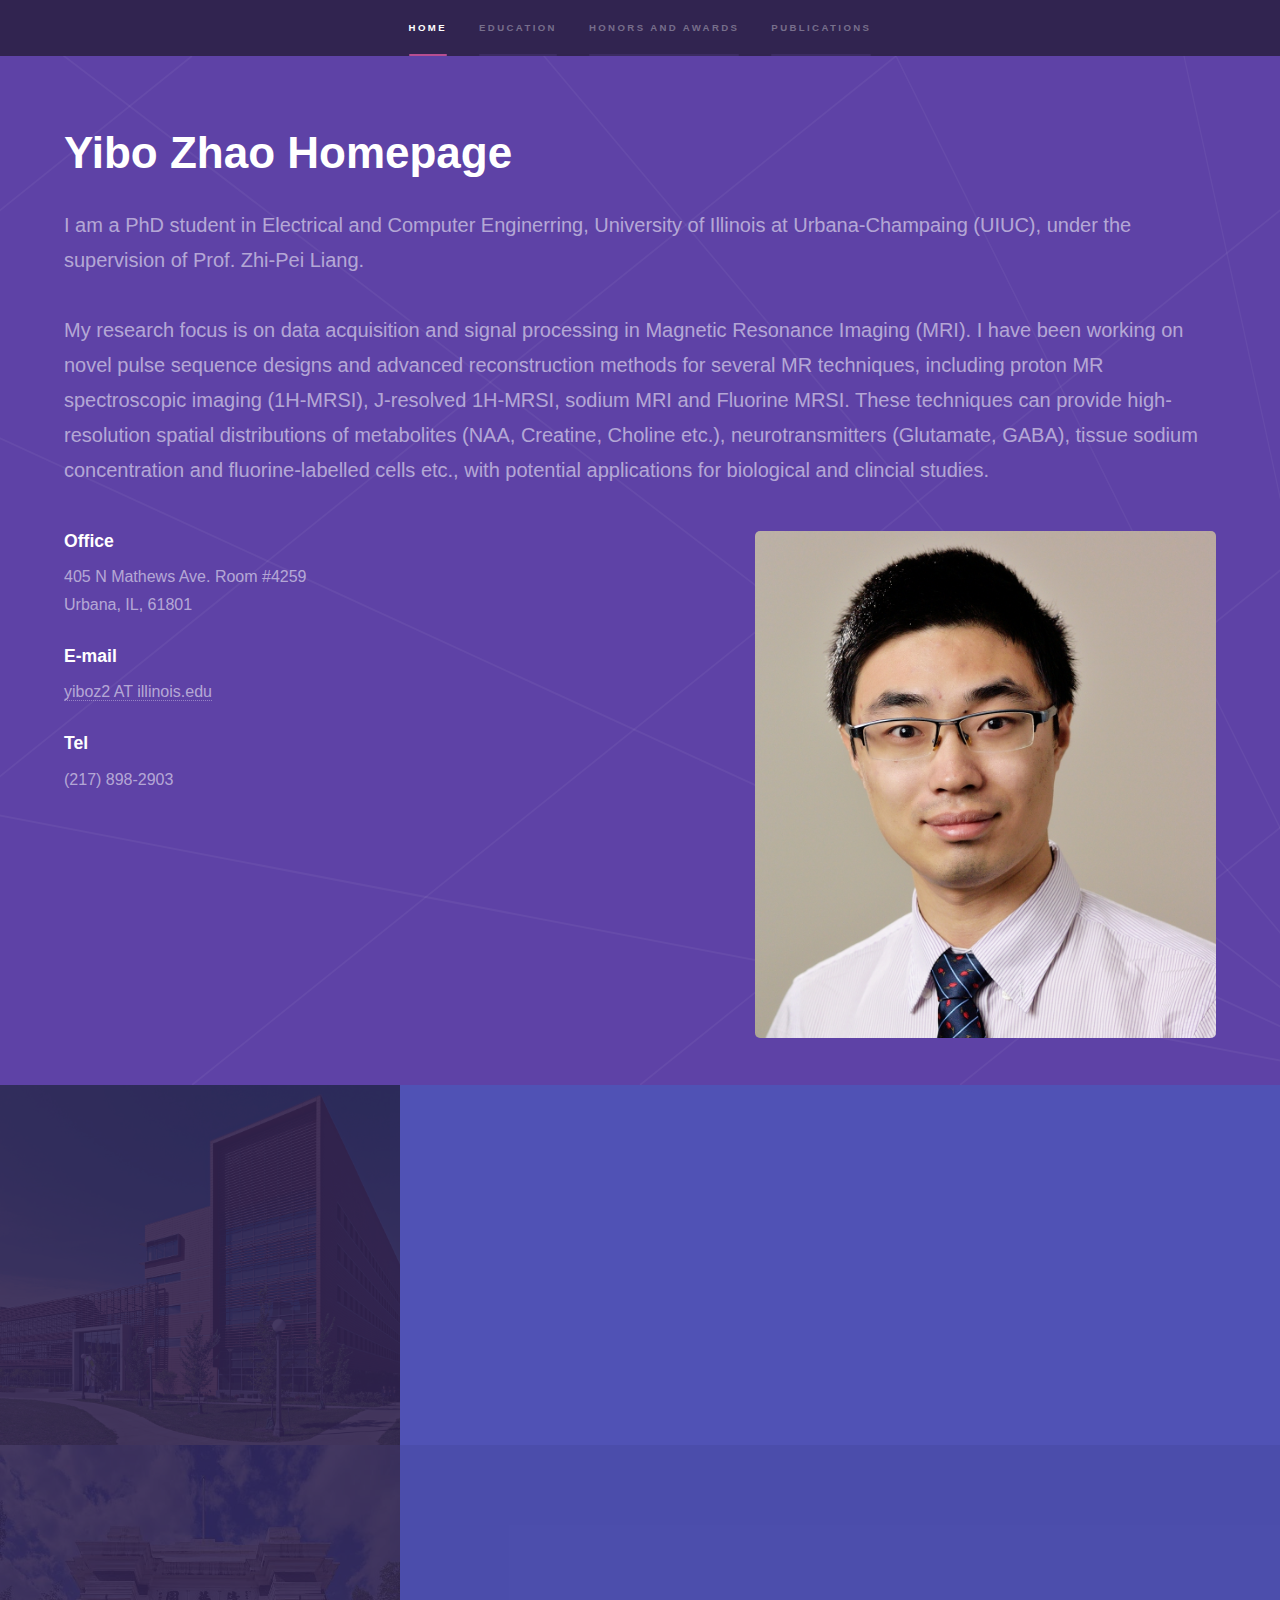
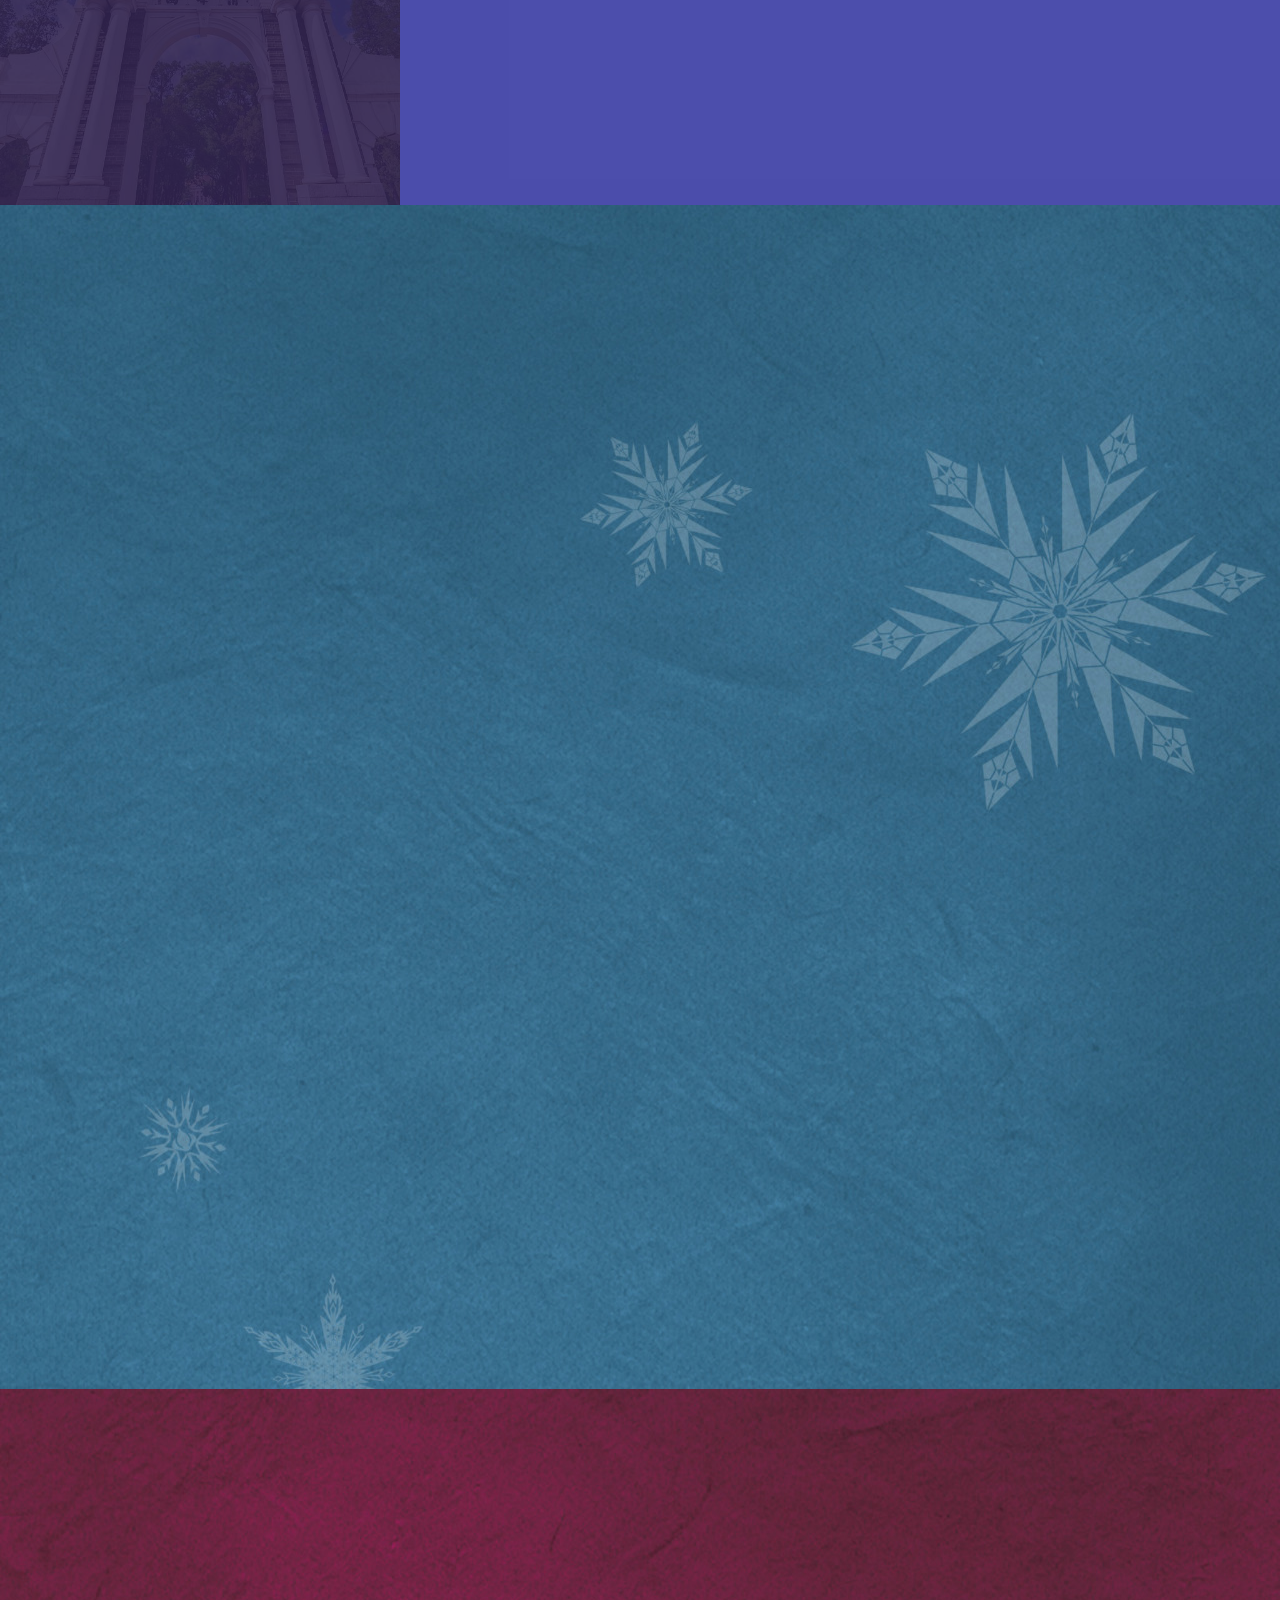
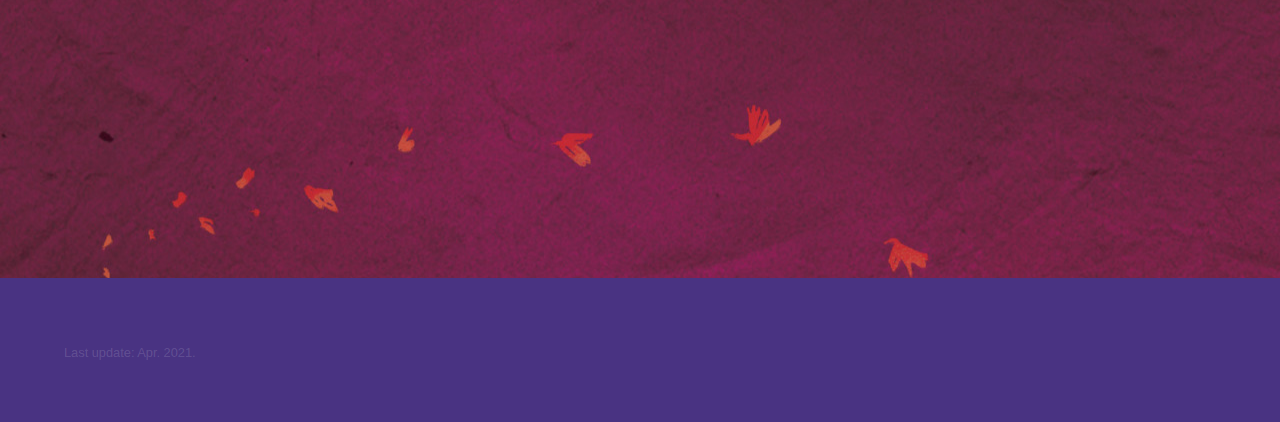
==== commit 2214dddf: "Update publications" ====
--- a/index.html
+++ b/index.html
@@ -40,7 +40,7 @@
 								I am a PhD student in Electrical and Computer Enginerring, University of Illinois at Urbana-Champaing (UIUC), under the supervision of Prof. Zhi-Pei Liang.<br /><br />
 
 								
-								My research focus is on data acquisition and signal processing in Magnetic Resonance Imaging (MRI). I have been working on novel pulse sequence designs and advanced reconstruction methods for several MR techniques, including proton MR spectroscopic imaging (1H-MRSI), J-resolved 1H-MRSI, sodium MRI and Fluorine MRSI. These techniques can provide high-resolution spatial distributions of metabolites (NAA, Creatine, Choline etc.), neurotransmitters (Glutamate, GABA), tissue sodium concentration and fluorine-labelled cells etc., with potential applications for various biological and clincial studies.<br />
+								My research focus is on data acquisition and signal processing in Magnetic Resonance Imaging (MRI). I have been working on novel pulse sequence designs and advanced reconstruction methods for several MR techniques, including proton MR spectroscopic imaging (1H-MRSI), J-resolved 1H-MRSI, sodium MRI and Fluorine MRSI. These techniques can provide high-resolution spatial distributions of metabolites (NAA, Creatine, Choline etc.), neurotransmitters (Glutamate, GABA), tissue sodium concentration and fluorine-labelled cells etc., with potential applications for biological and clincial studies.<br />
 								<span style="margin-top:1cm;" class="image right"><img src="images/YiboZhao1-new.jpg" alt=""/></span>
 							</p>
 
@@ -126,7 +126,17 @@
 							<div class="features">
 								<section>
 									<span class="icon solid major fa-award"></span>
-									<h3>Magna Cum Laude Paper Award, International Society for Magnetic Resonance in Medicine, 2020</h3>
+									<h3>Rambus Computer Engineering Fellowship, 2021</h3>
+									<p>Awarded to a graduate student in the Computer Engineering Area for outstanding research.</p>
+								</section>
+								<section>
+									<span class="icon solid major fa-award"></span>
+									<h3>Summa Cum Laude Paper Award, International Society for Magnetic Resonance in Medicine, 2021</h3>
+									<p>Awarded to International Society for Magnetic Resonance in Medicine trainee members whose abstract scored in the top 5%.</p>
+								</section>
+								<section>
+									<span class="icon solid major fa-award"></span>
+									<h3>Magna Cum Laude Paper Award, International Society for Magnetic Resonance in Medicine, 2020 & 2021</h3>
 									<p>Awarded to International Society for Magnetic Resonance in Medicine trainee members whose abstract scored in the top 15%.</p>
 								</section>
 								<section>
@@ -191,7 +201,7 @@
 			<footer id="footer" class="wrapper style1-alt">
 				<div class="inner">
 					<ul class="menu">
-						<li>Last update: Jan. 2021.</li>
+						<li>Last update: Apr. 2021.</li>
 					</ul>
 				</div>
 			</footer>
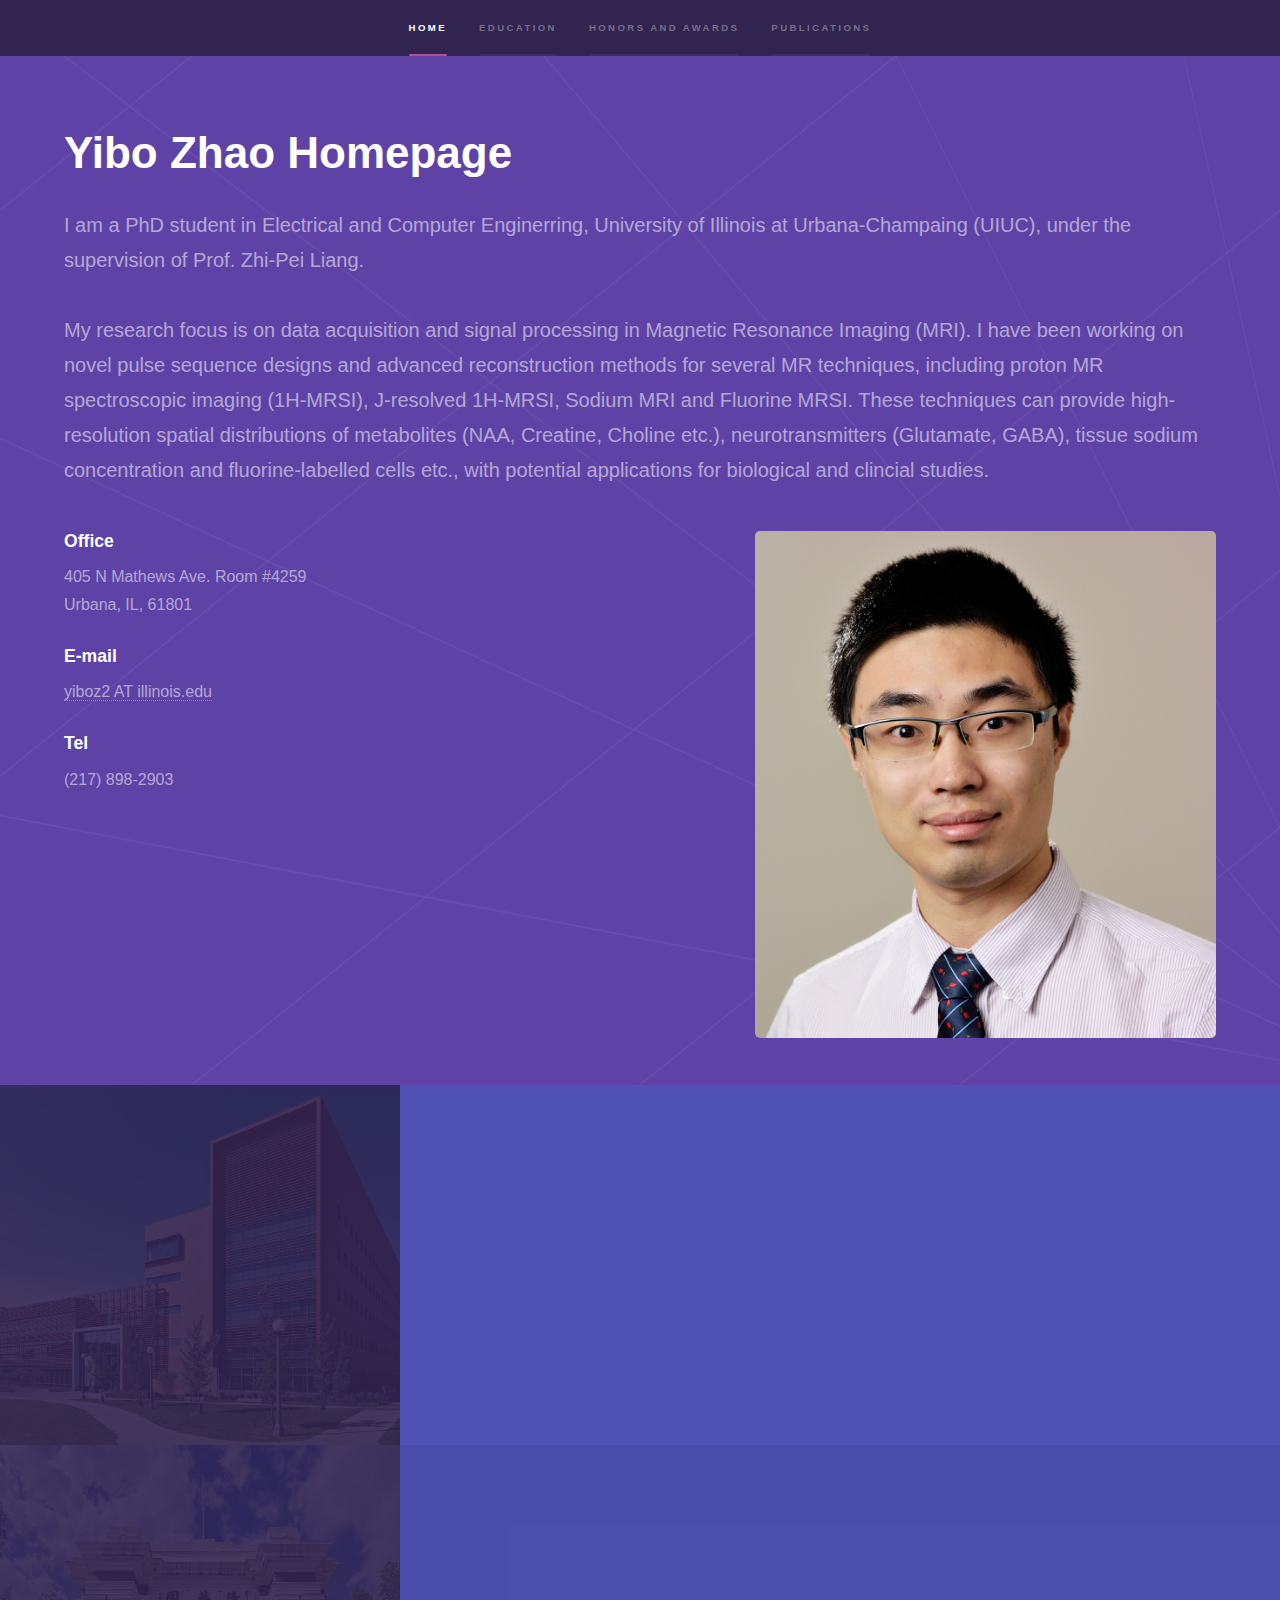
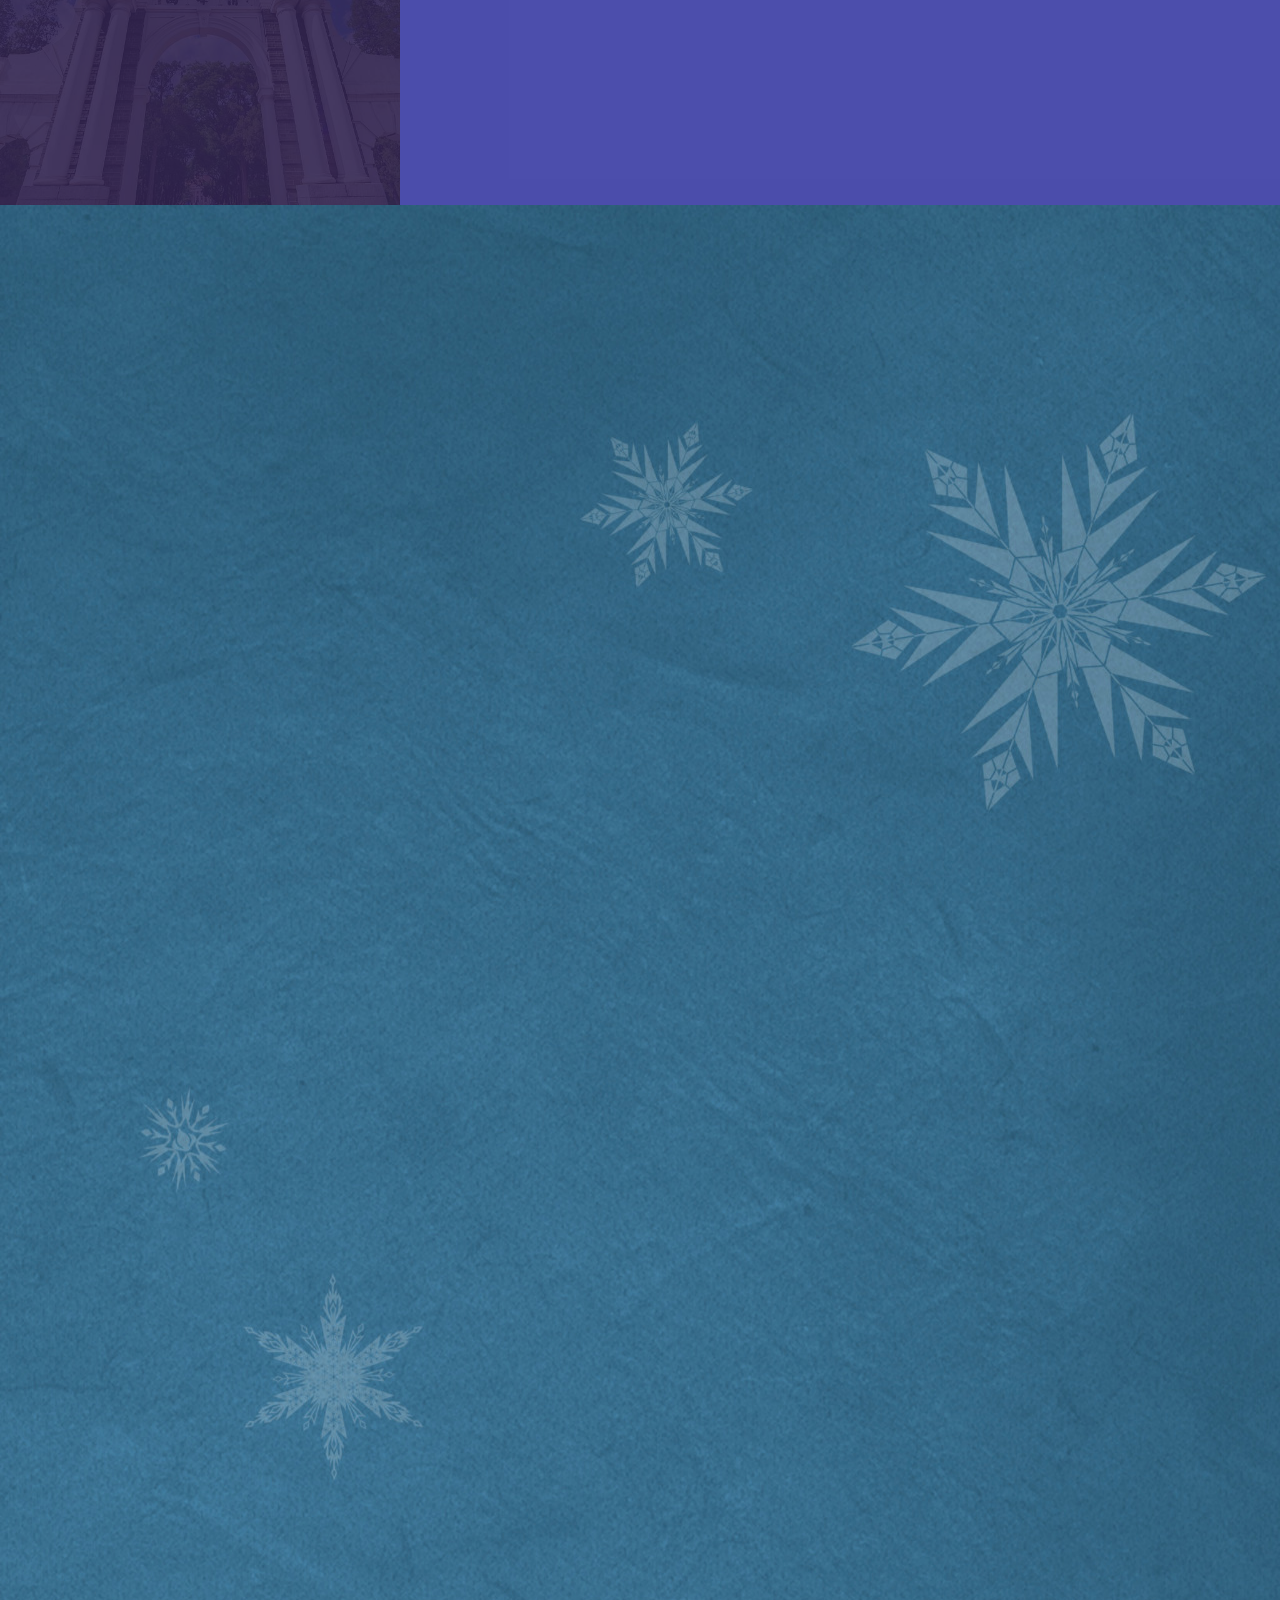
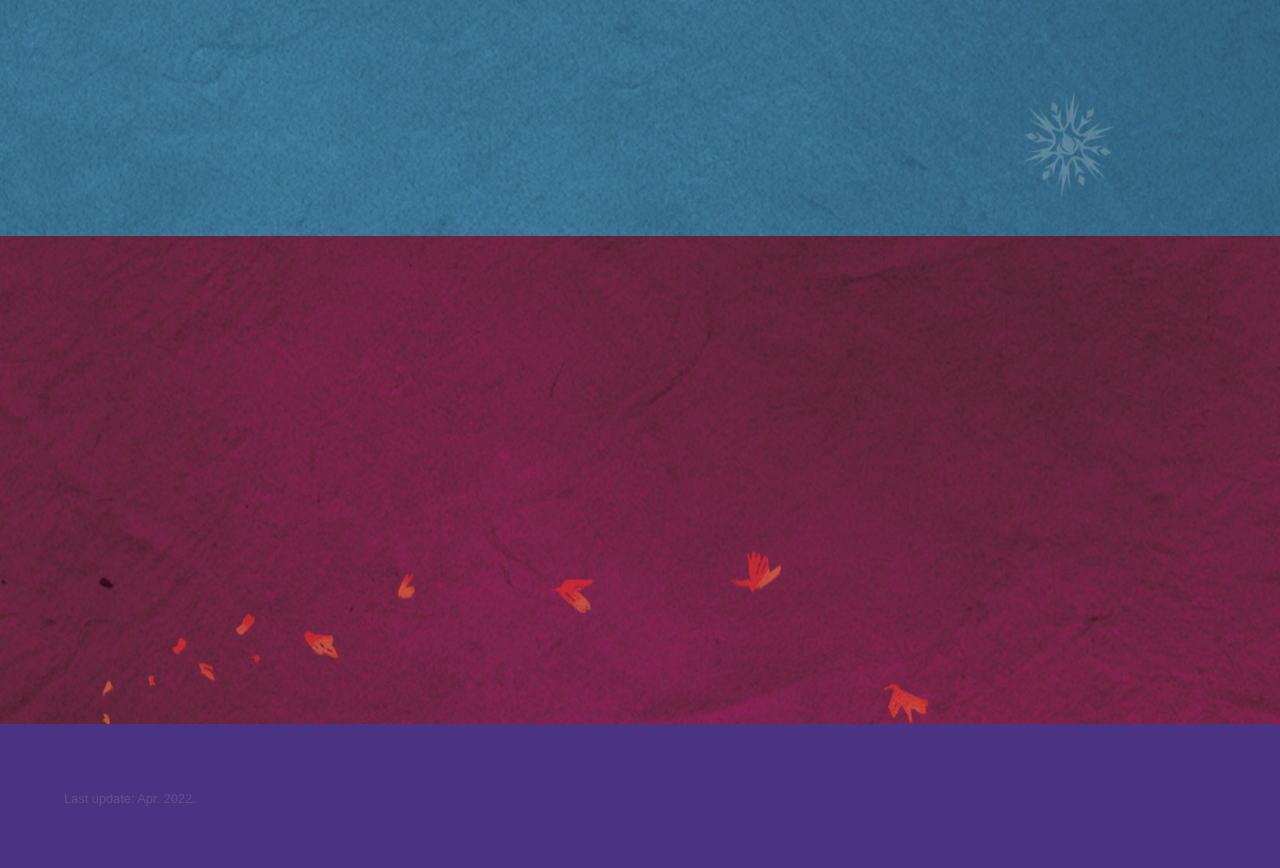
==== commit 81fc8ff2: "Updated publications" ====
--- a/index.html
+++ b/index.html
@@ -40,7 +40,7 @@
 								I am a PhD student in Electrical and Computer Enginerring, University of Illinois at Urbana-Champaing (UIUC), under the supervision of Prof. Zhi-Pei Liang.<br /><br />
 
 								
-								My research focus is on data acquisition and signal processing in Magnetic Resonance Imaging (MRI). I have been working on novel pulse sequence designs and advanced reconstruction methods for several MR techniques, including proton MR spectroscopic imaging (1H-MRSI), J-resolved 1H-MRSI, sodium MRI and Fluorine MRSI. These techniques can provide high-resolution spatial distributions of metabolites (NAA, Creatine, Choline etc.), neurotransmitters (Glutamate, GABA), tissue sodium concentration and fluorine-labelled cells etc., with potential applications for biological and clincial studies.<br />
+								My research focus is on data acquisition and signal processing in Magnetic Resonance Imaging (MRI). I have been working on novel pulse sequence designs and advanced reconstruction methods for several MR techniques, including proton MR spectroscopic imaging (1H-MRSI), J-resolved 1H-MRSI, Sodium MRI and Fluorine MRSI. These techniques can provide high-resolution spatial distributions of metabolites (NAA, Creatine, Choline etc.), neurotransmitters (Glutamate, GABA), tissue sodium concentration and fluorine-labelled cells etc., with potential applications for biological and clincial studies.<br />
 								<span style="margin-top:1cm;" class="image right"><img src="images/YiboZhao1-new.jpg" alt=""/></span>
 							</p>
 
@@ -126,6 +126,21 @@
 							<div class="features">
 								<section>
 									<span class="icon solid major fa-award"></span>
+									<h3>Mavis Future Faculty Fellowship, 2022</h3>
+									<p>A fellowship program to prepare PhD students for careers in academia.</p>
+								</section>
+								<section>
+									<span class="icon solid major fa-award"></span>
+									<h3>Yunni & Maxine Pao Memorial Fellowship, 2022</h3>
+									<p>Awarded to a graduate student in the College of Engineering for research accomplishments as well as outreach and leadership activities.</p>
+								</section>
+								<section>
+									<span class="icon solid major fa-award"></span>
+									<h3>Young Investigator Award, Overseas Chinese Society for Magnetic Resonance in Medicine, 2021</h3>
+									<p>Awarded to scientists and researchers in the magnetic resonance field for publications of high scientific quality and originality.</p>
+								</section>
+								<section>
+									<span class="icon solid major fa-award"></span>
 									<h3>Rambus Computer Engineering Fellowship, 2021</h3>
 									<p>Awarded to a graduate student in the Computer Engineering Area for outstanding research.</p>
 								</section>
@@ -142,7 +157,7 @@
 								<section>
 									<span class="icon solid major fa-award"></span>
 									<h3>Outstanding Student Award, Tsinghua University, 2017</h3>
-									<p>Awarded to the student in the top 2%.</p>
+									<p>Awarded to the student in the top 2% of the university.</p>
 								</section>
 								<section>
 									<span class="icon solid major fa-award"></span>
@@ -201,7 +216,7 @@
 			<footer id="footer" class="wrapper style1-alt">
 				<div class="inner">
 					<ul class="menu">
-						<li>Last update: Apr. 2021.</li>
+						<li>Last update: Apr. 2022.</li>
 					</ul>
 				</div>
 			</footer>
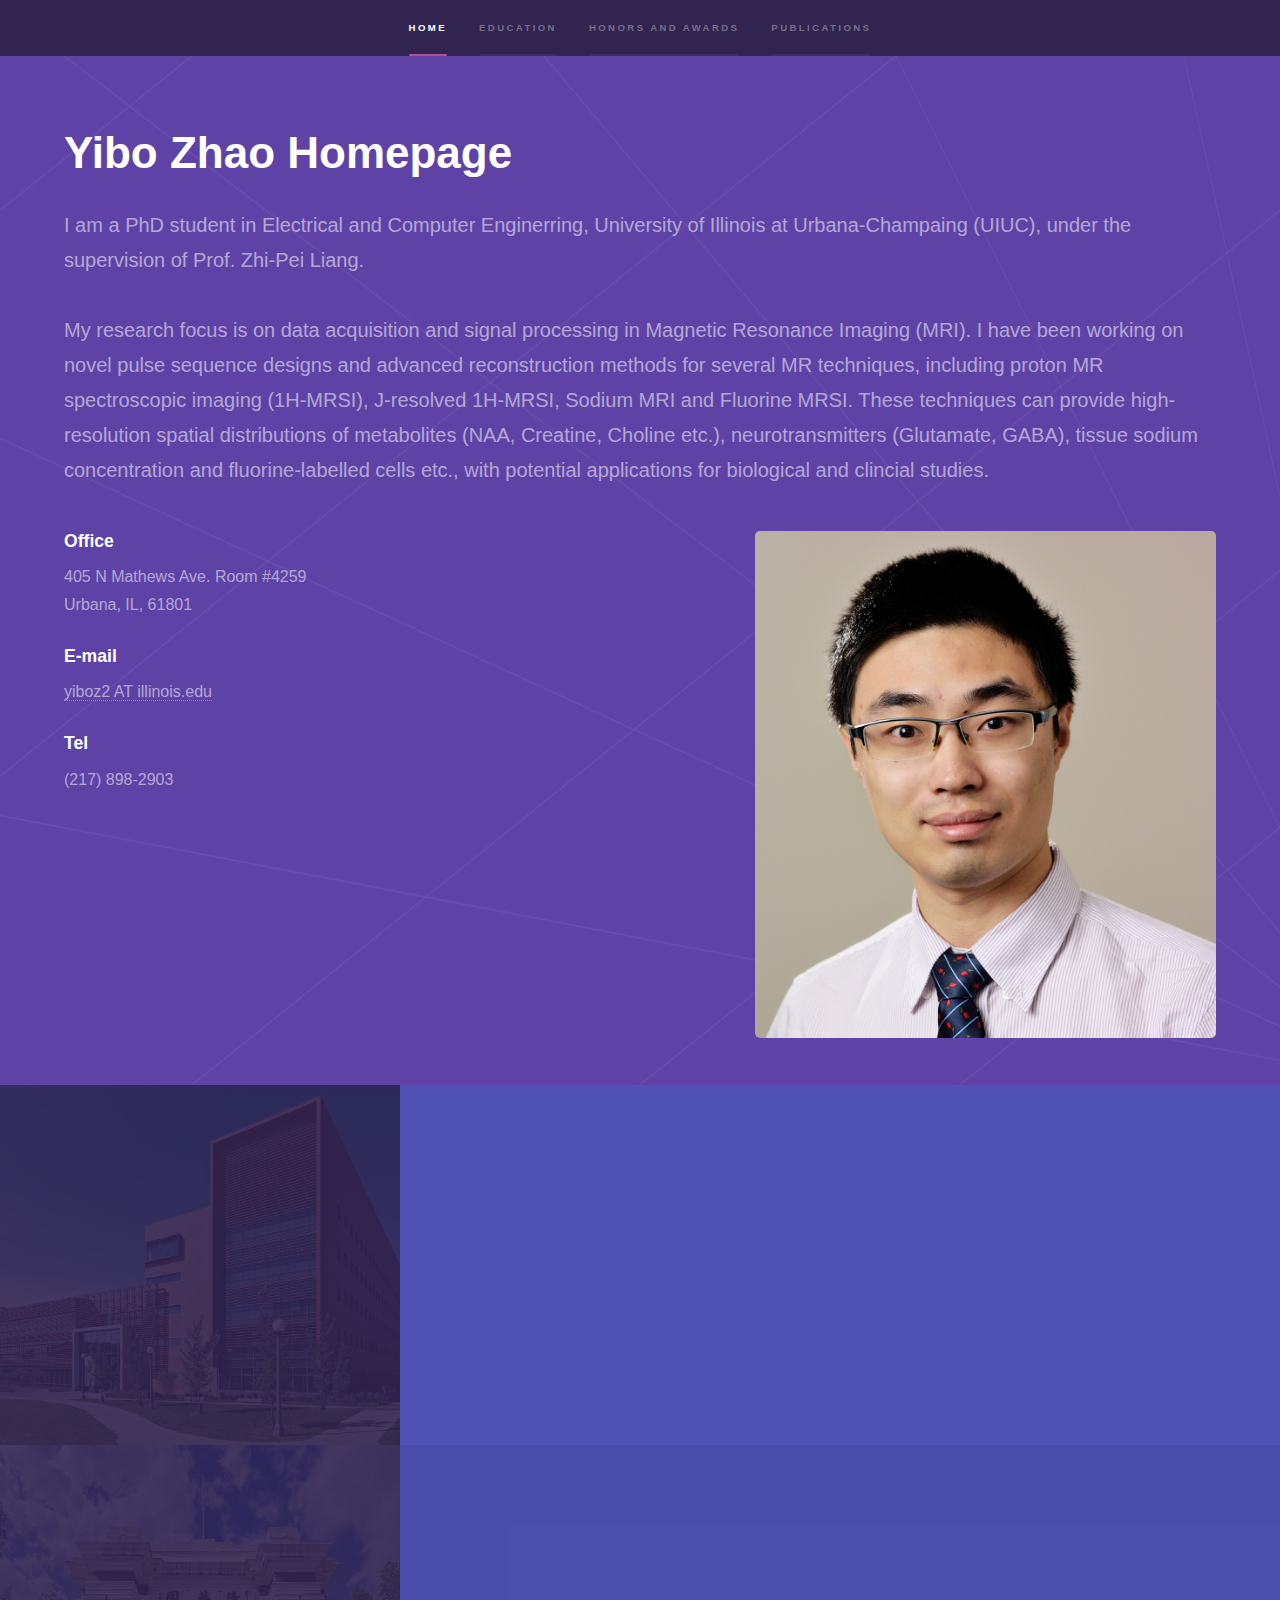
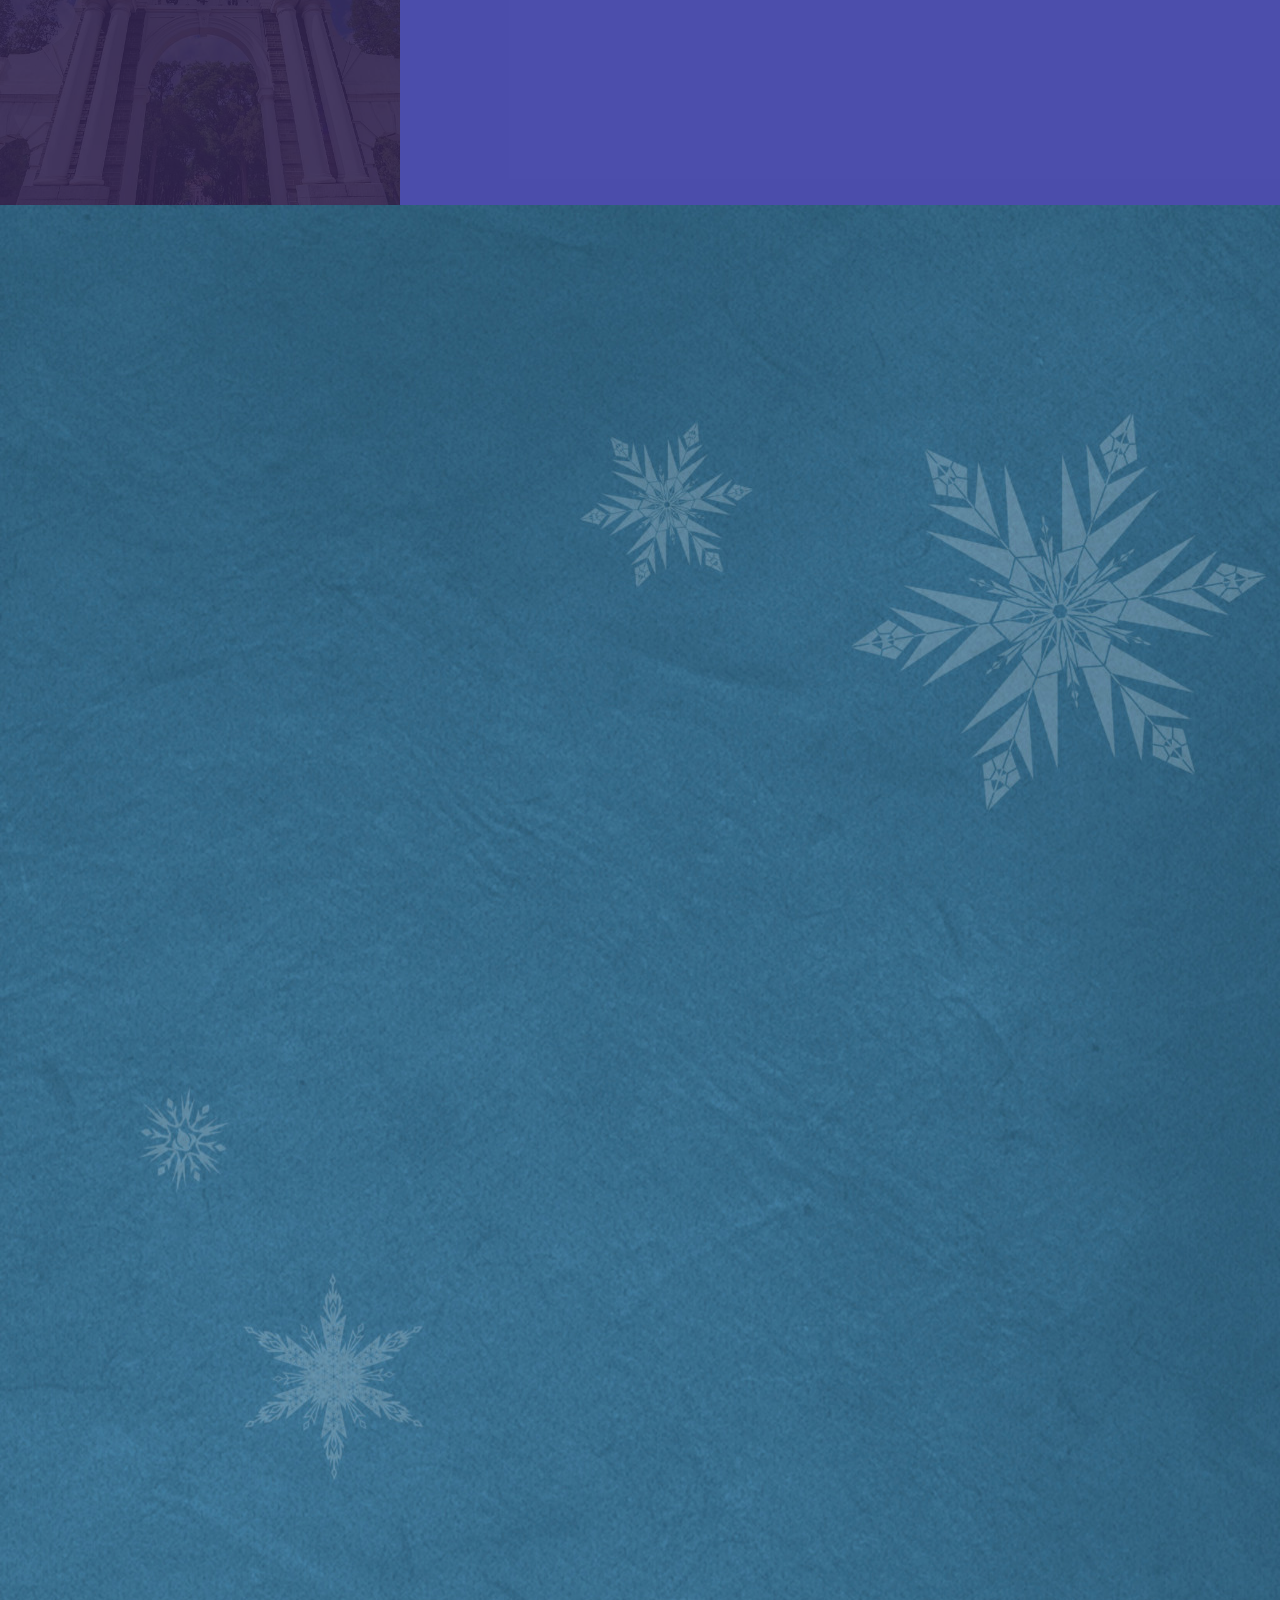
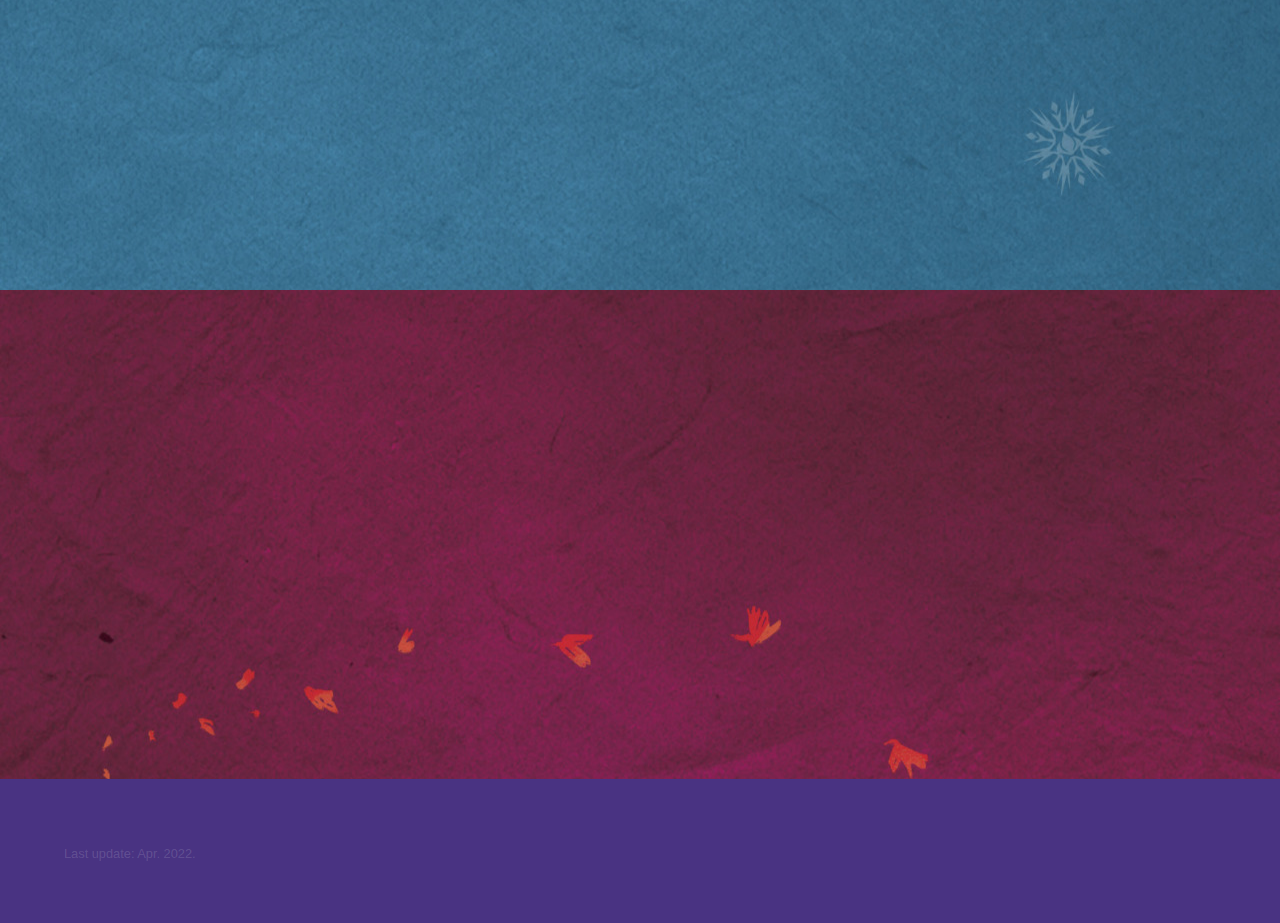
==== commit e0999711: "Add an award" ====
--- a/index.html
+++ b/index.html
@@ -136,6 +136,11 @@
 								</section>
 								<section>
 									<span class="icon solid major fa-award"></span>
+									<h3>Yi-Min Wang and Pi-Yu Chung Endowed Research Award, 2022</h3>
+									<p>Awarded to a doctoral graduate student who has demonstrated excellence in research in the Computer Engineering area.</p>
+								</section>
+								<section>
+									<span class="icon solid major fa-award"></span>
 									<h3>Young Investigator Award, Overseas Chinese Society for Magnetic Resonance in Medicine, 2021</h3>
 									<p>Awarded to scientists and researchers in the magnetic resonance field for publications of high scientific quality and originality.</p>
 								</section>
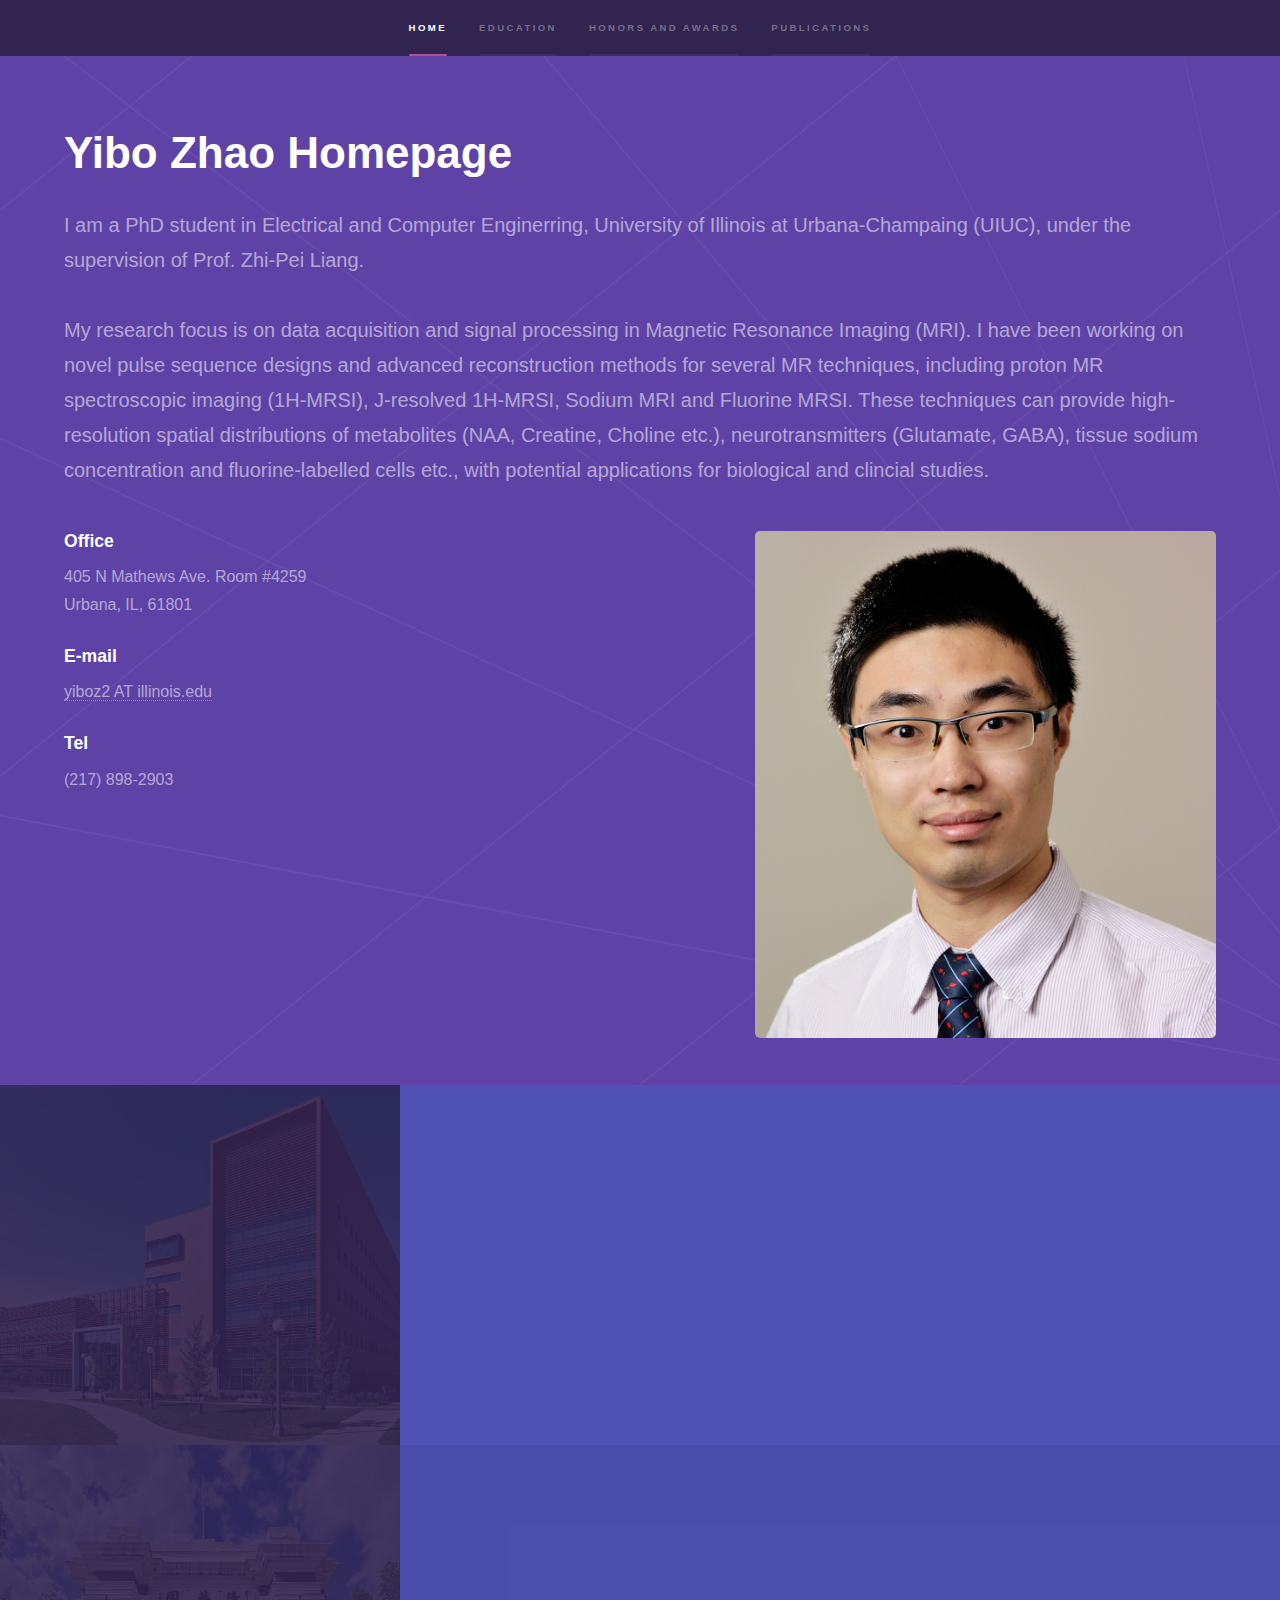
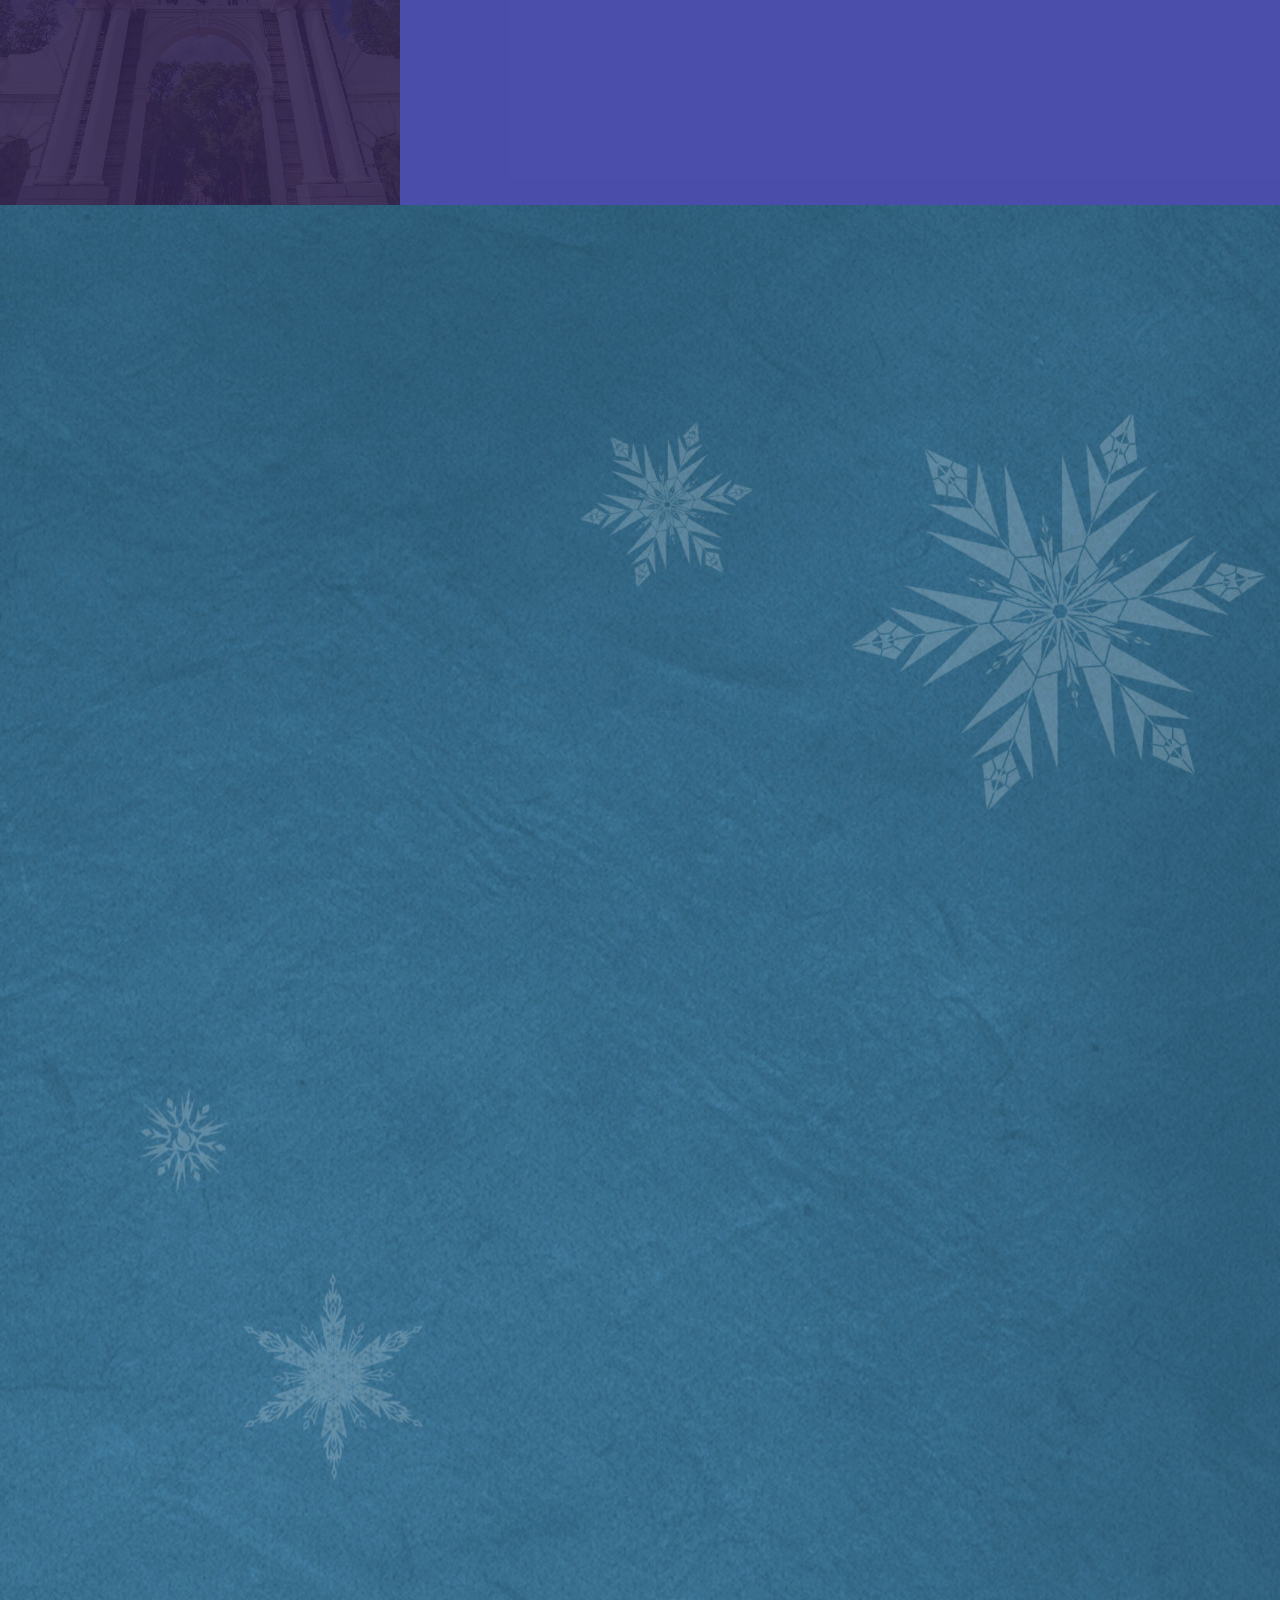
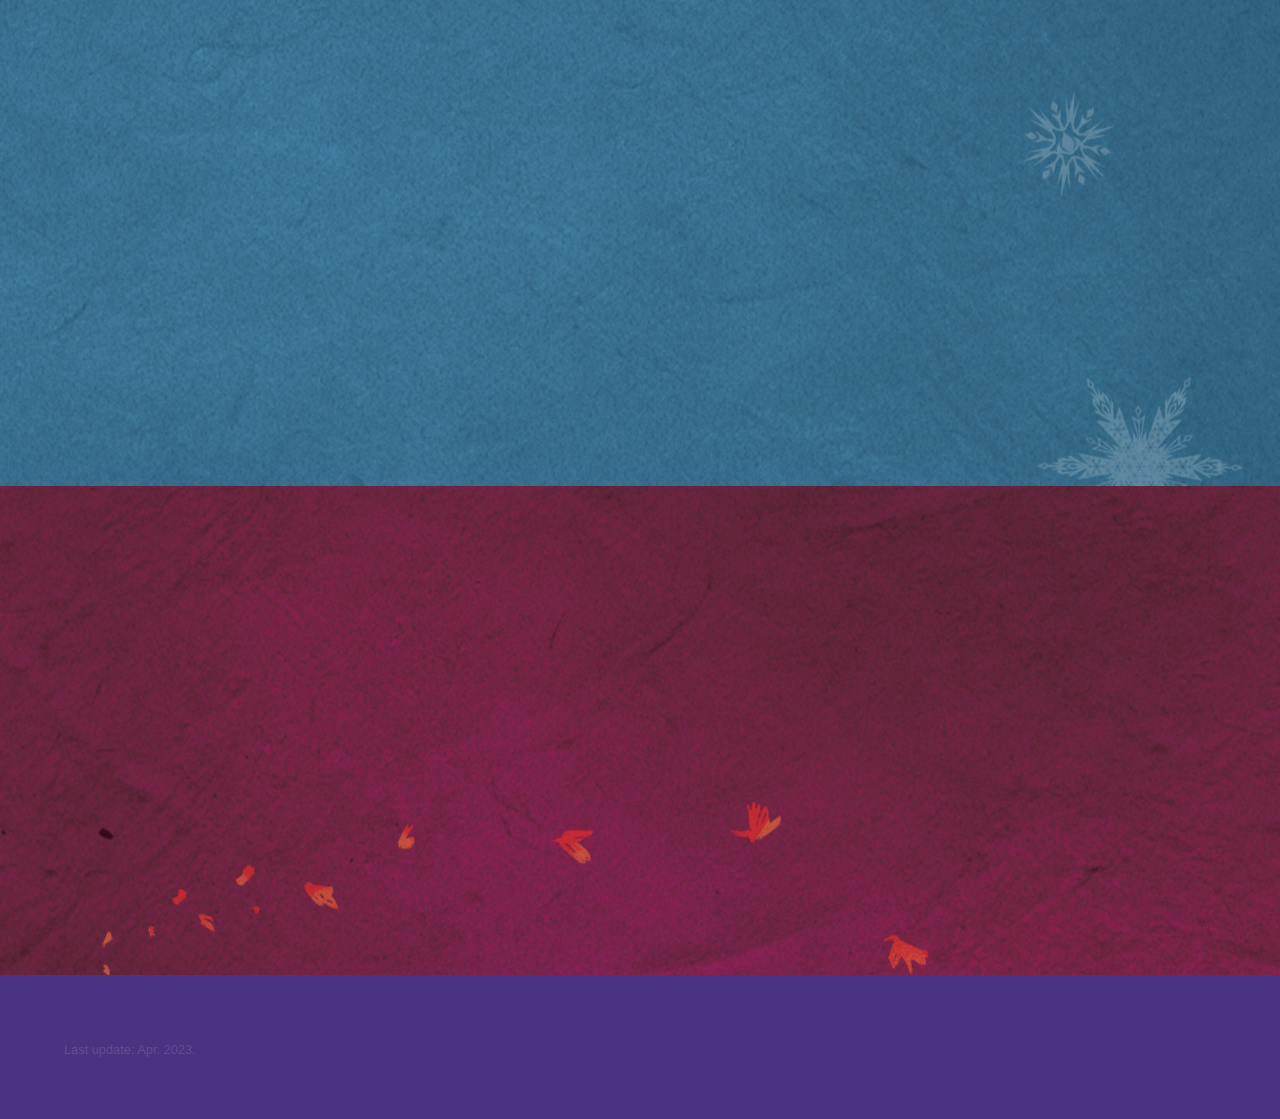
==== commit e2fff147: "yearly update" ====
--- a/index.html
+++ b/index.html
@@ -126,6 +126,16 @@
 							<div class="features">
 								<section>
 									<span class="icon solid major fa-award"></span>
+									<h3>Yee Memorial Fellowship, 2023</h3>
+									<p>Awarded to graduate students with strong academic performance and interest in engineering education.</p>
+								</section>
+								<section>
+									<span class="icon solid major fa-award"></span>
+									<h3>Shun Lien Chuang Memorial Award, 2023</h3>
+									<p>Awarded to graduate students who have demonstrated excellence and high scholastic achievement.</p>
+								</section>
+								<section>
+									<span class="icon solid major fa-award"></span>
 									<h3>Mavis Future Faculty Fellowship, 2022</h3>
 									<p>A fellowship program to prepare PhD students for careers in academia.</p>
 								</section>
@@ -221,7 +231,7 @@
 			<footer id="footer" class="wrapper style1-alt">
 				<div class="inner">
 					<ul class="menu">
-						<li>Last update: Apr. 2022.</li>
+						<li>Last update: Apr. 2023.</li>
 					</ul>
 				</div>
 			</footer>
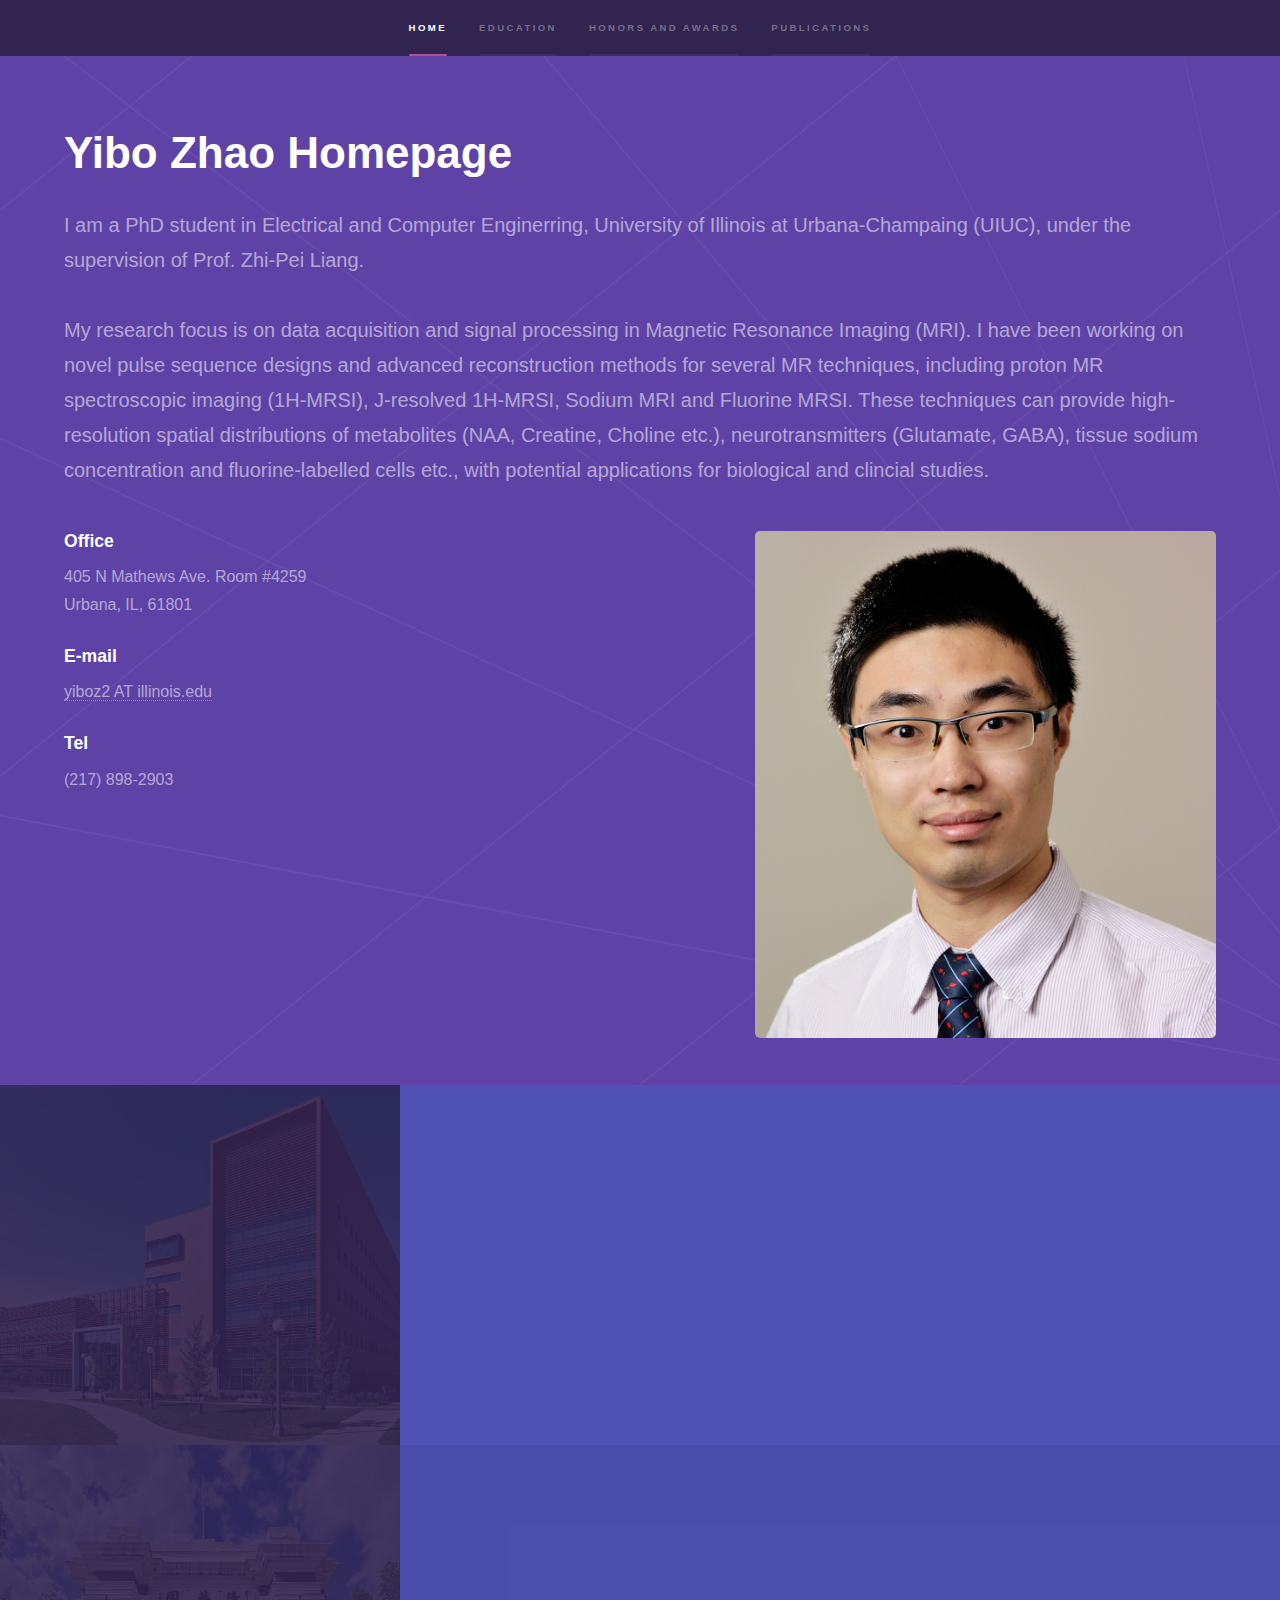
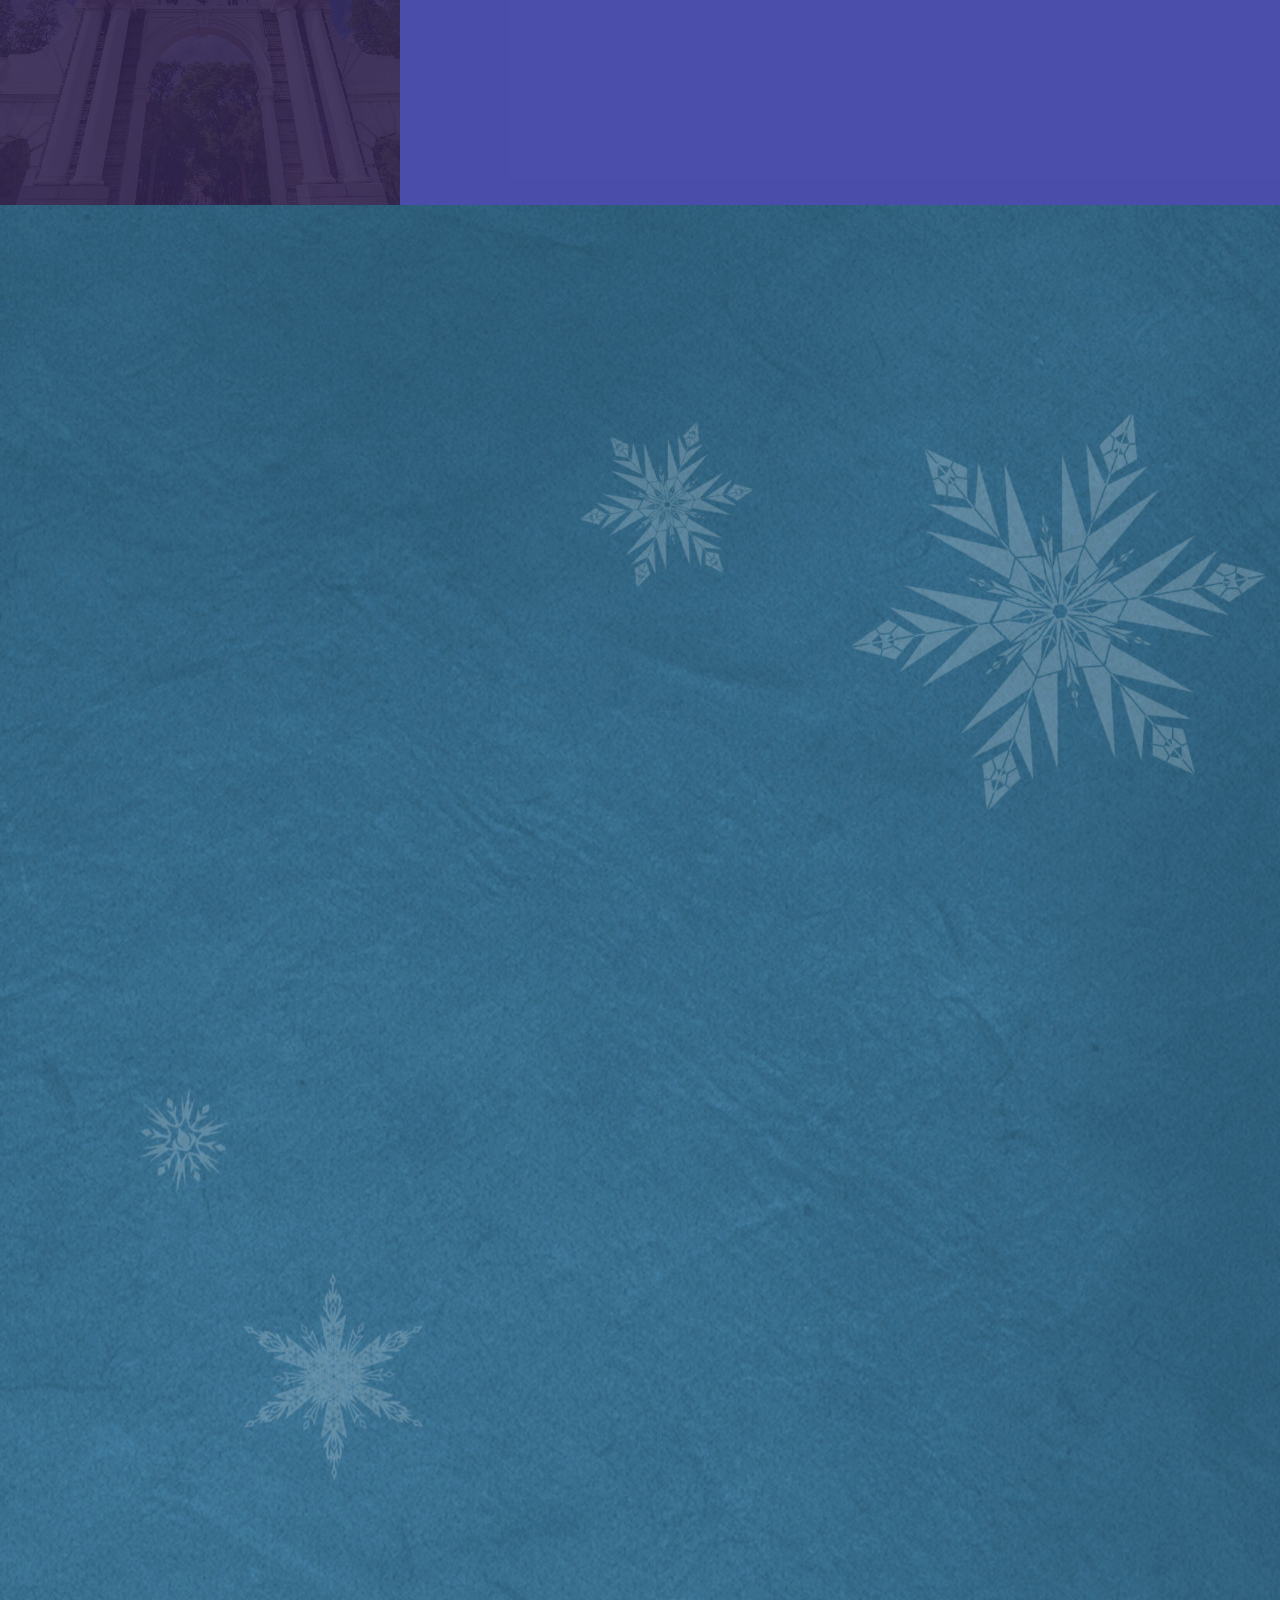
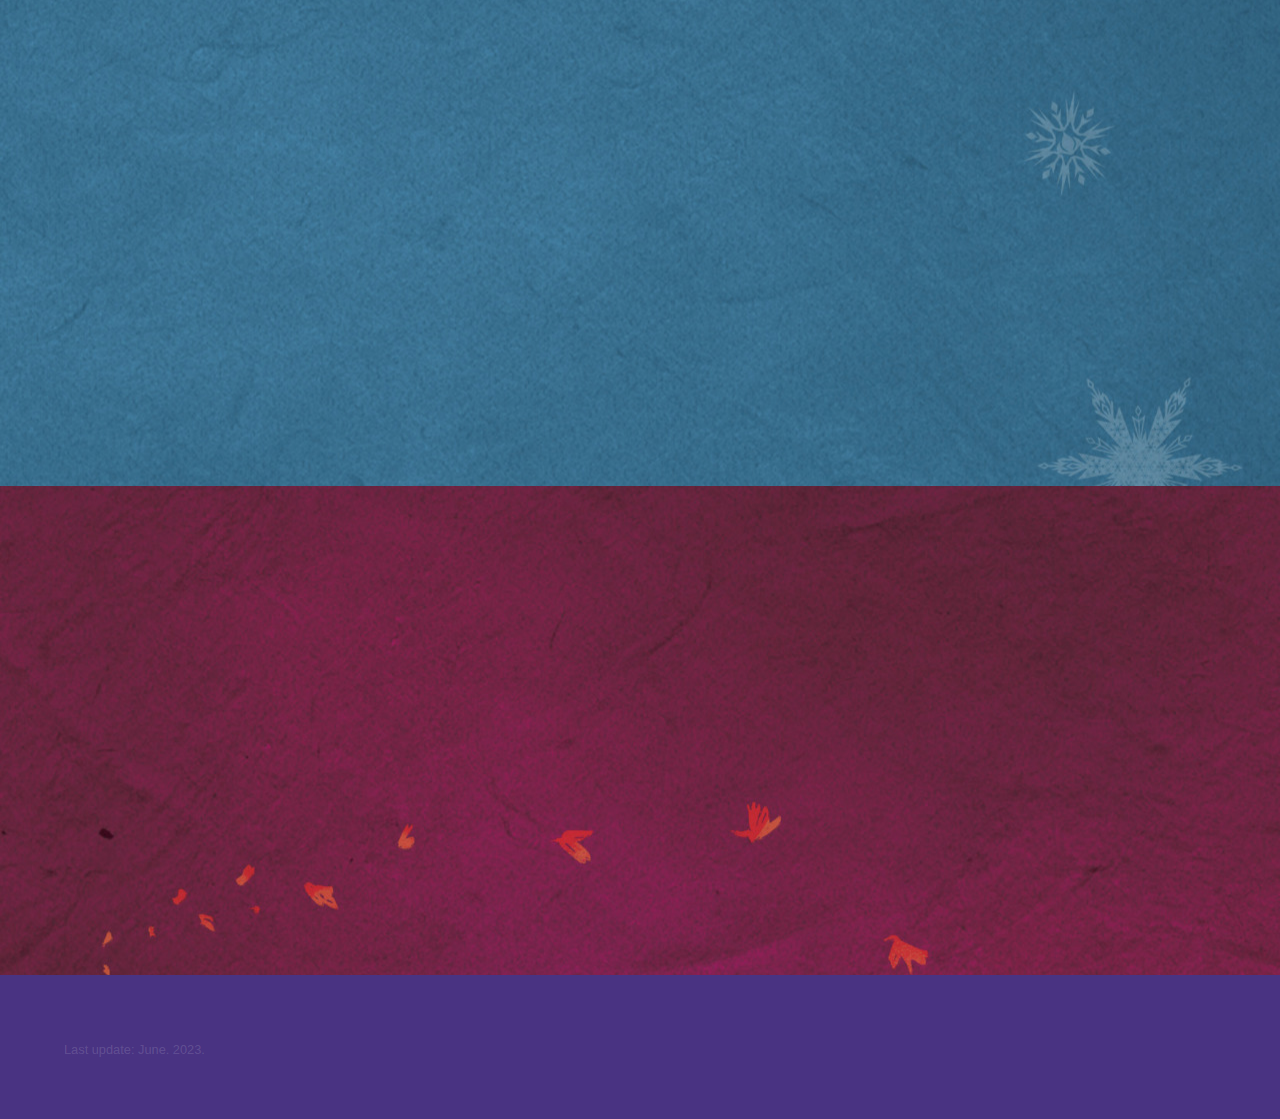
==== commit 5da7e2e8: "Regular update" ====
--- a/index.html
+++ b/index.html
@@ -231,7 +231,7 @@
 			<footer id="footer" class="wrapper style1-alt">
 				<div class="inner">
 					<ul class="menu">
-						<li>Last update: Apr. 2023.</li>
+						<li>Last update: June. 2023.</li>
 					</ul>
 				</div>
 			</footer>
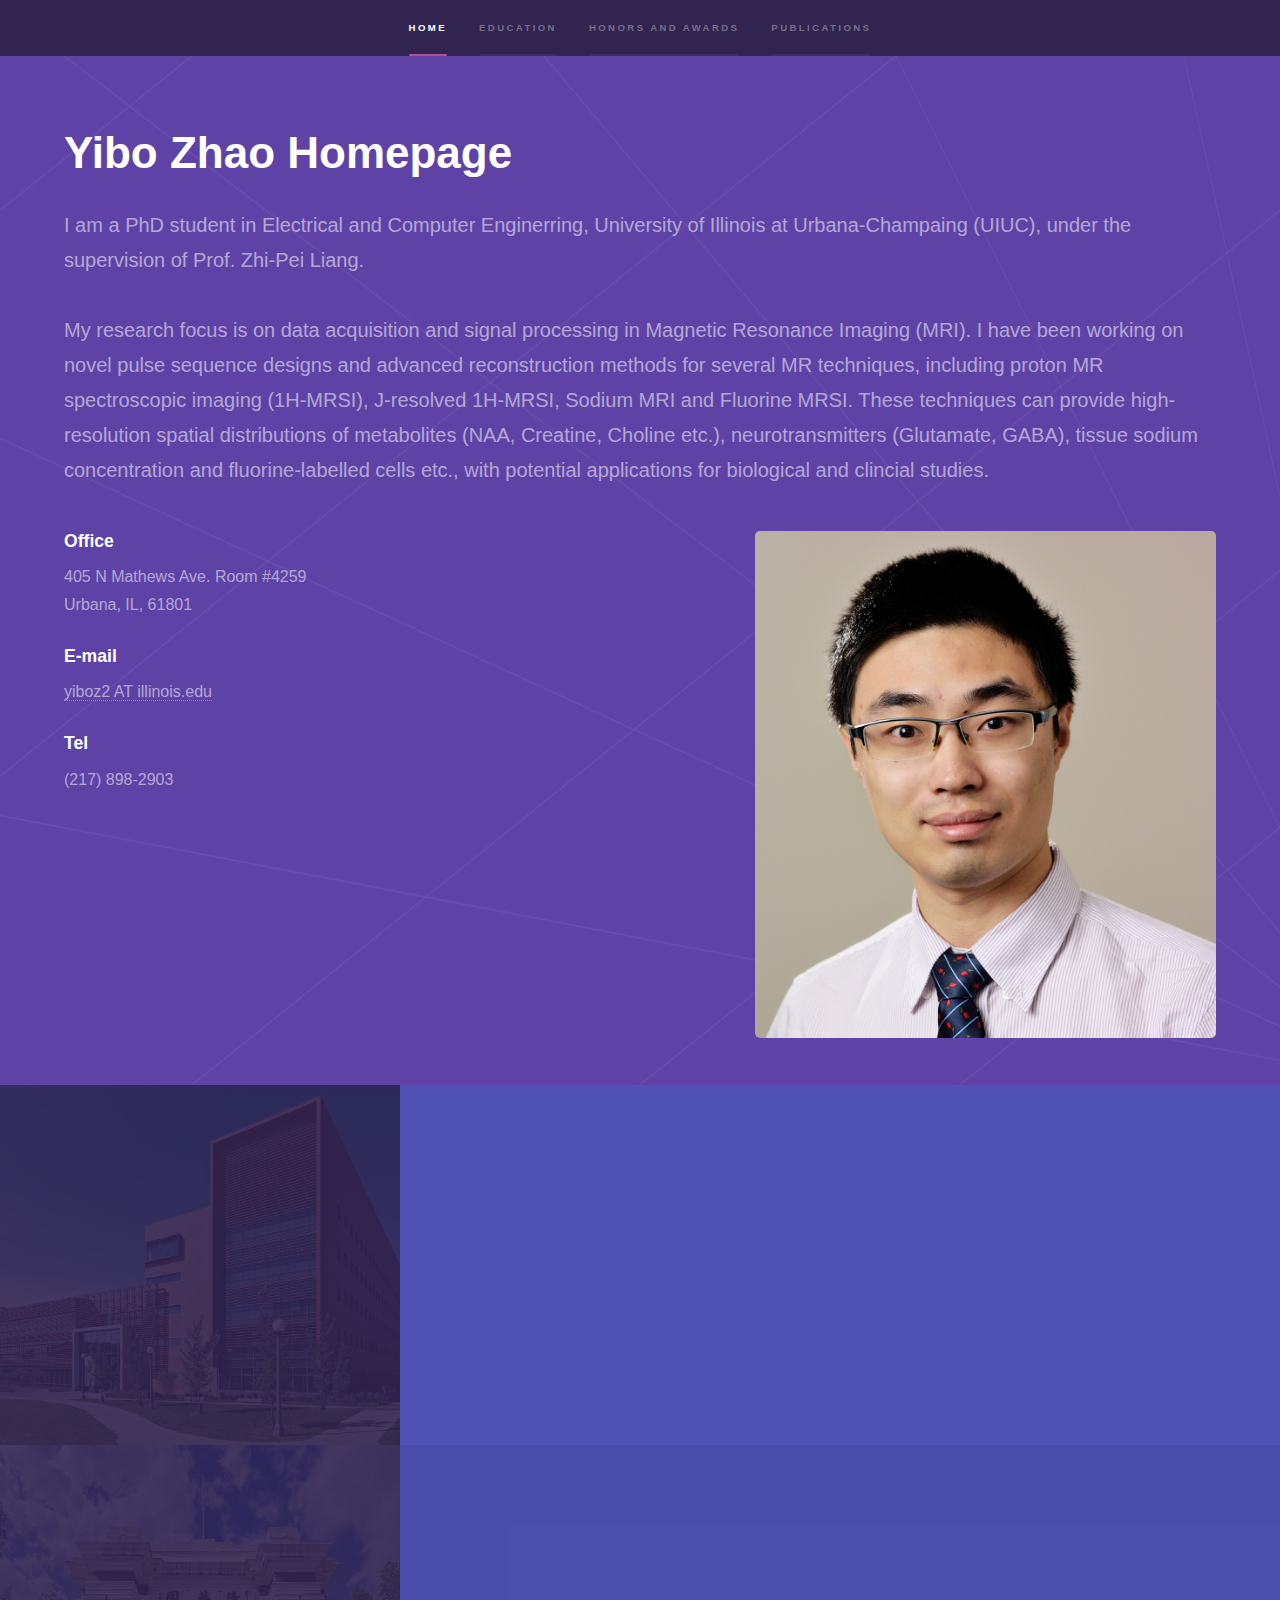
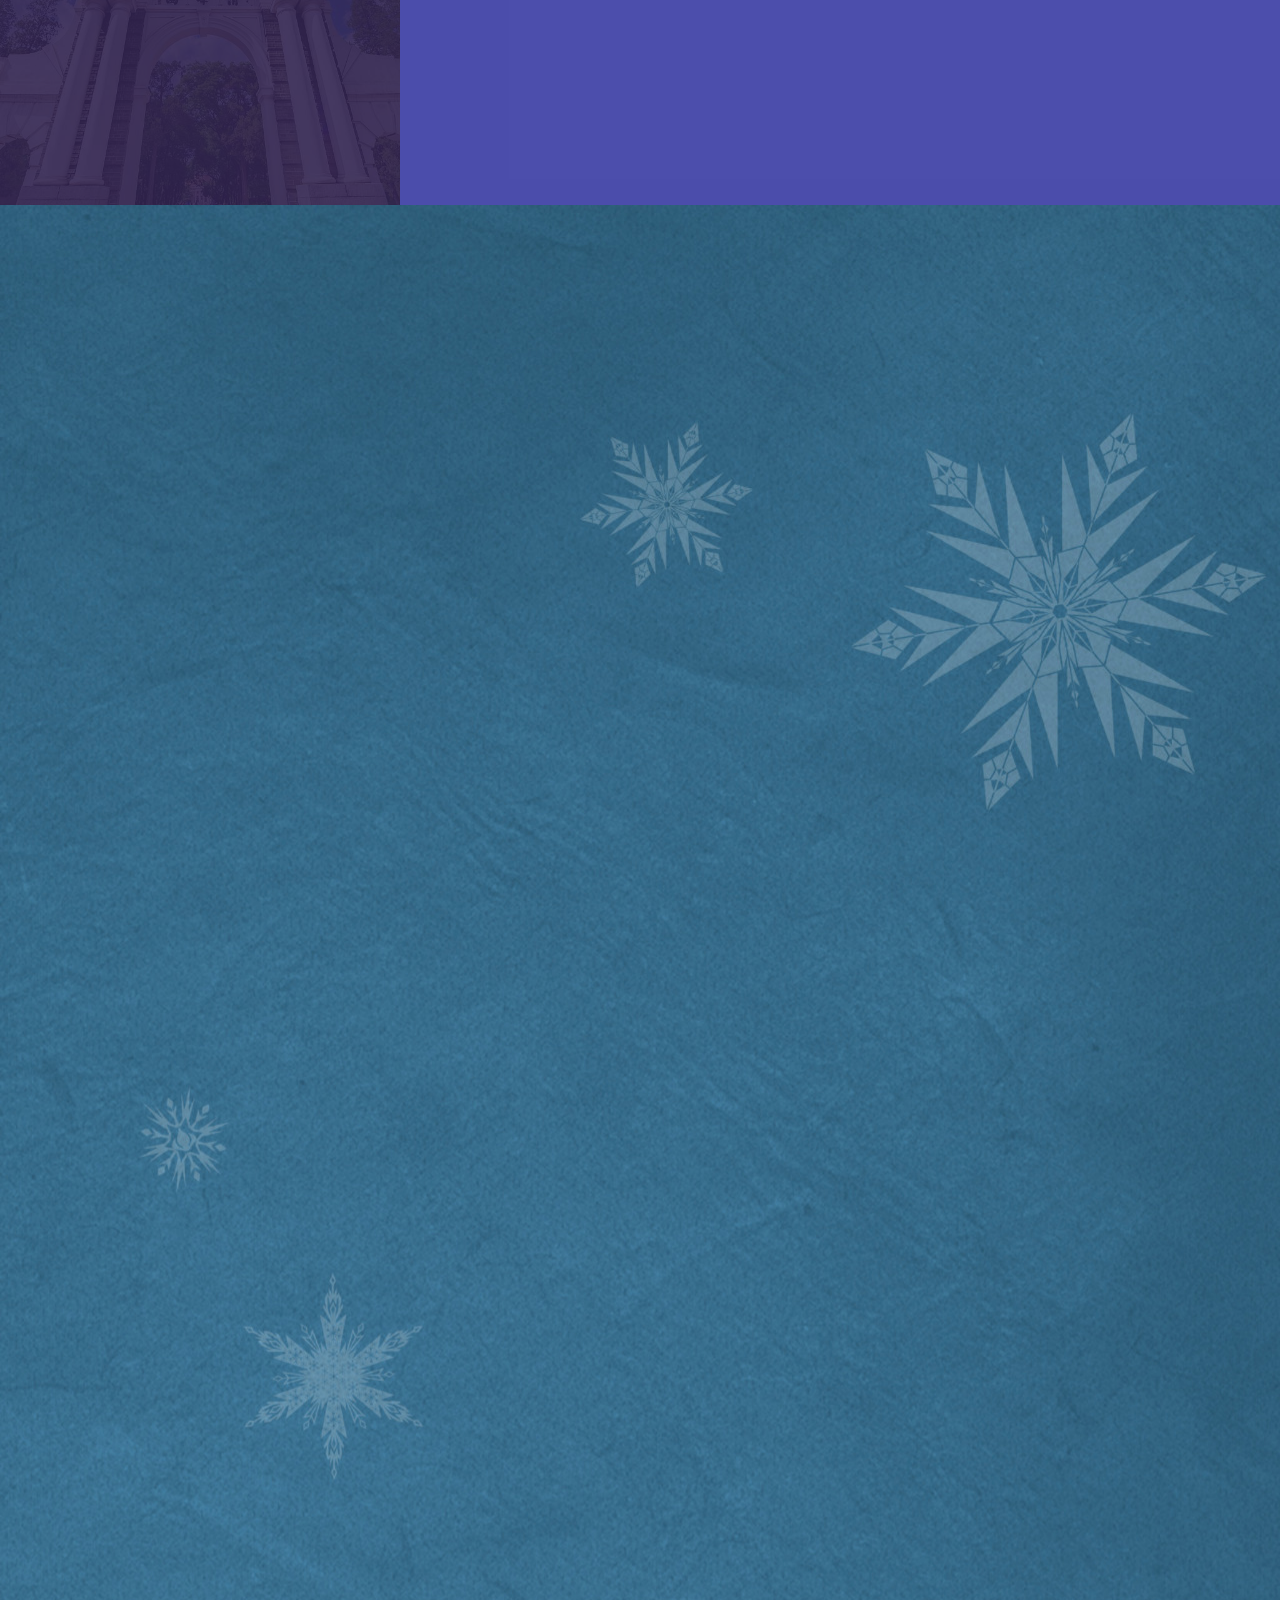
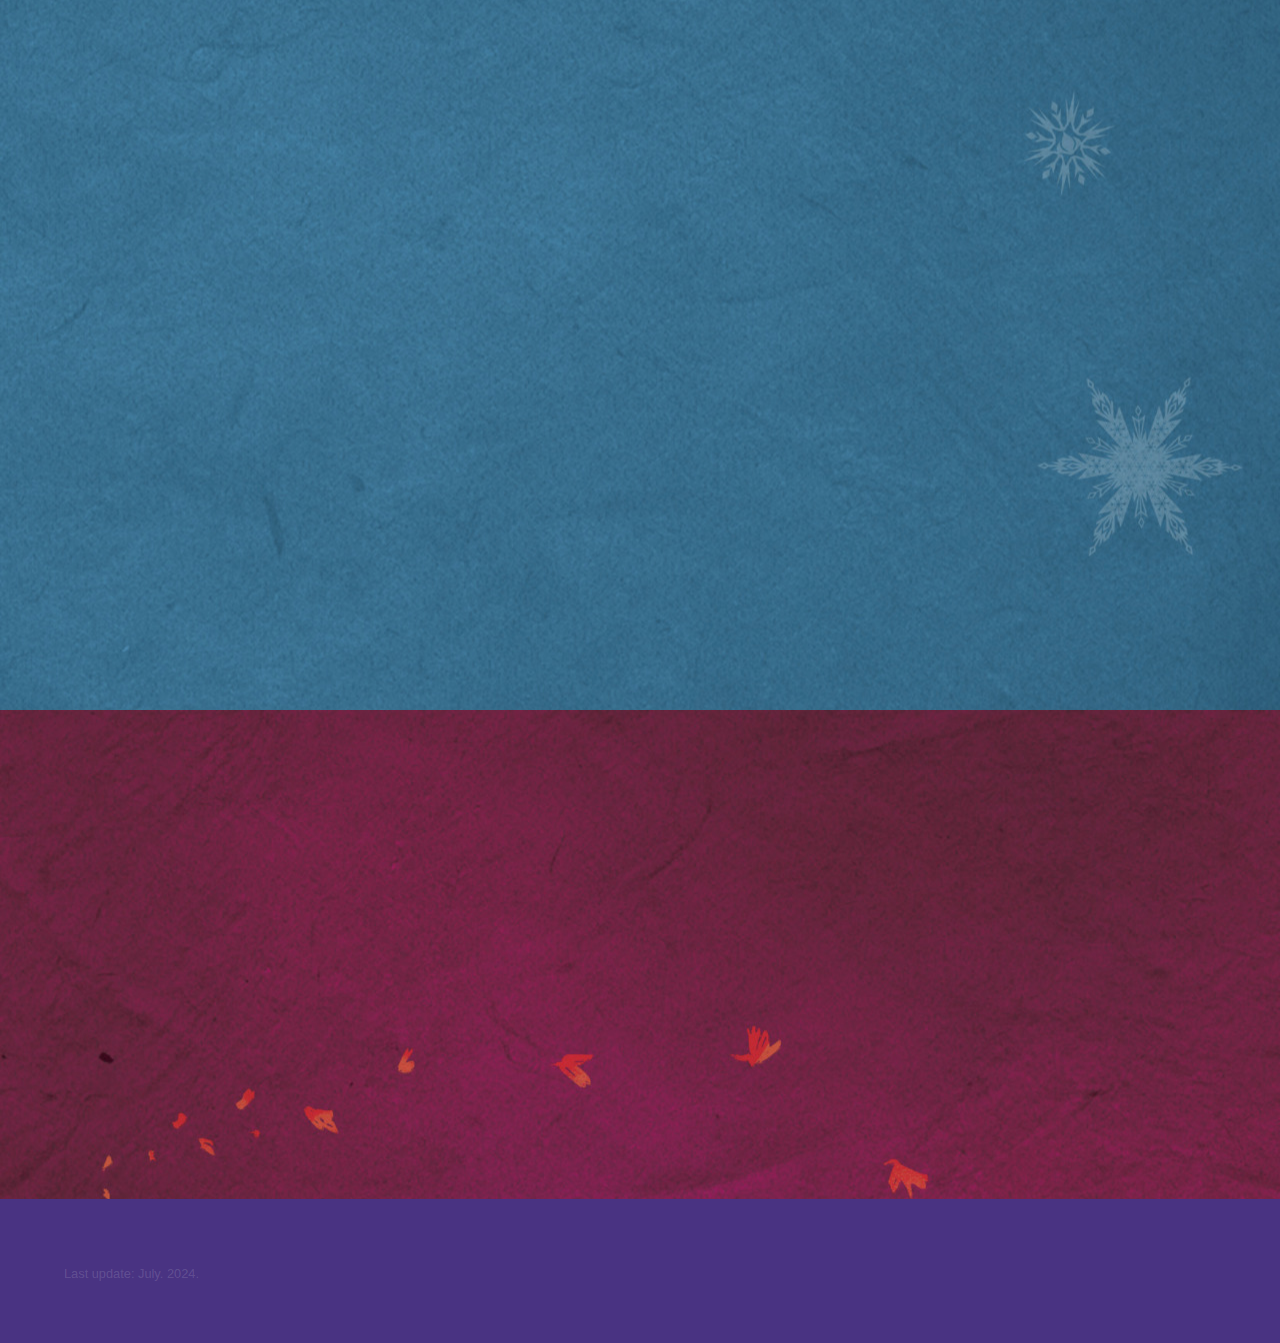
==== commit 5a987054: "Yearly update" ====
--- a/index.html
+++ b/index.html
@@ -126,6 +126,16 @@
 							<div class="features">
 								<section>
 									<span class="icon solid major fa-award"></span>
+									<h3><a href="https://beckman.illinois.edu/about/news/article/2024/05/06/beckman-announces-2024-postdoctoral-fellows">Beckman Postdoctoral Fellowship</a>, 2024</h3>
+									<p> A prestigious fellowship to support outstanding scientists to engage in interdisciplinary research at the Beckman Institute.</p>
+								</section>
+								<section>
+									<span class="icon solid major fa-award"></span>
+									<h3>Elsa and Floyd Dunn Award, 2024</h3>
+									<p>Awarded to graduate students with demonstrated research interest in topics including, but not limited to, biomedical ultrasound, bioengineering, and related fields.</p>
+								</section>
+								<section>
+									<span class="icon solid major fa-award"></span>
 									<h3>Yee Memorial Fellowship, 2023</h3>
 									<p>Awarded to graduate students with strong academic performance and interest in engineering education.</p>
 								</section>
@@ -186,7 +196,7 @@
 								</section>
 								<section>
 									<span class="icon solid major fa-award"></span>
-									<h3>Fellowship of <a href="http://www.tuef.tsinghua.edu.cn/column/sp1">Spark Talents Program</a>, Tsinghua University, 2015</h3>
+									<h3>Fellowship of Spark Talents Program</a>, Tsinghua University, 2015</h3>
 									<p>Awarded to the top 50 Tsinghua students, dedicated to scientific and technological innovation.</p>
 								</section>
 								<section>
@@ -231,7 +241,7 @@
 			<footer id="footer" class="wrapper style1-alt">
 				<div class="inner">
 					<ul class="menu">
-						<li>Last update: June. 2023.</li>
+						<li>Last update: July. 2024.</li>
 					</ul>
 				</div>
 			</footer>
